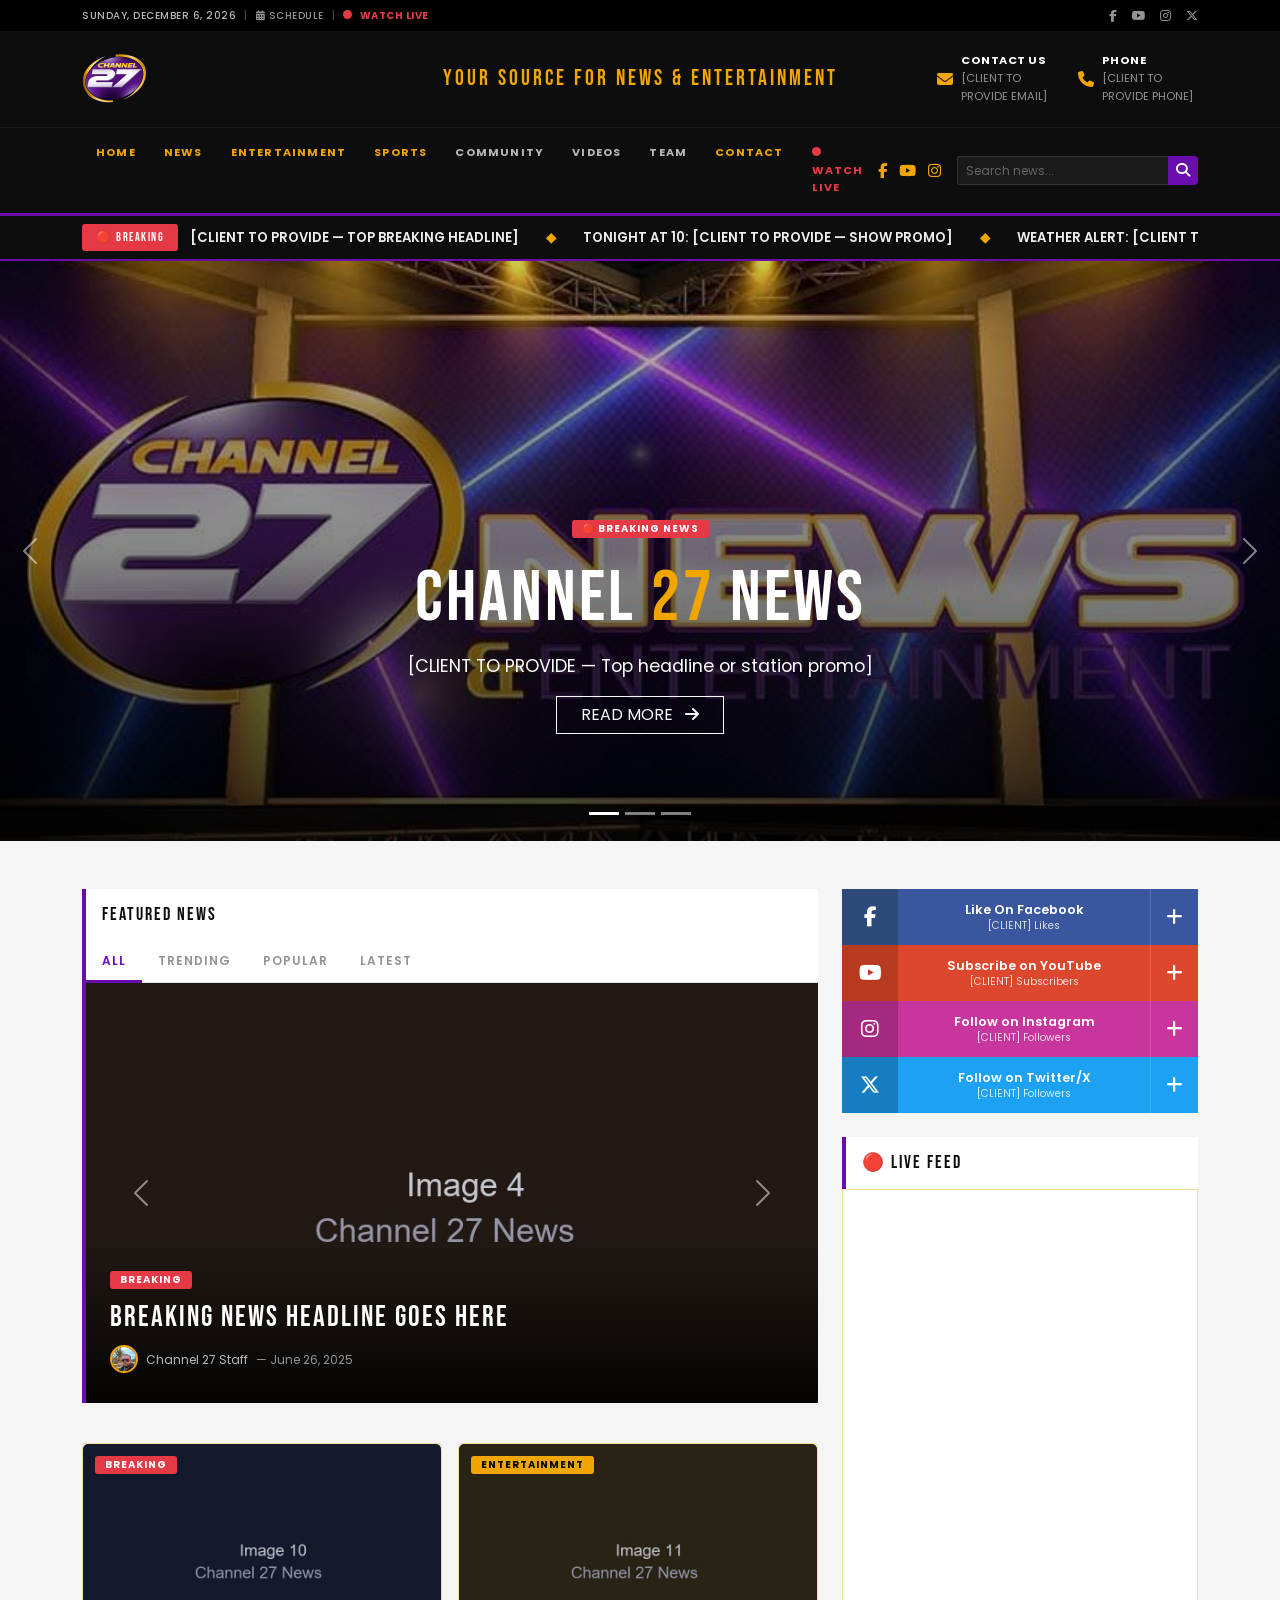
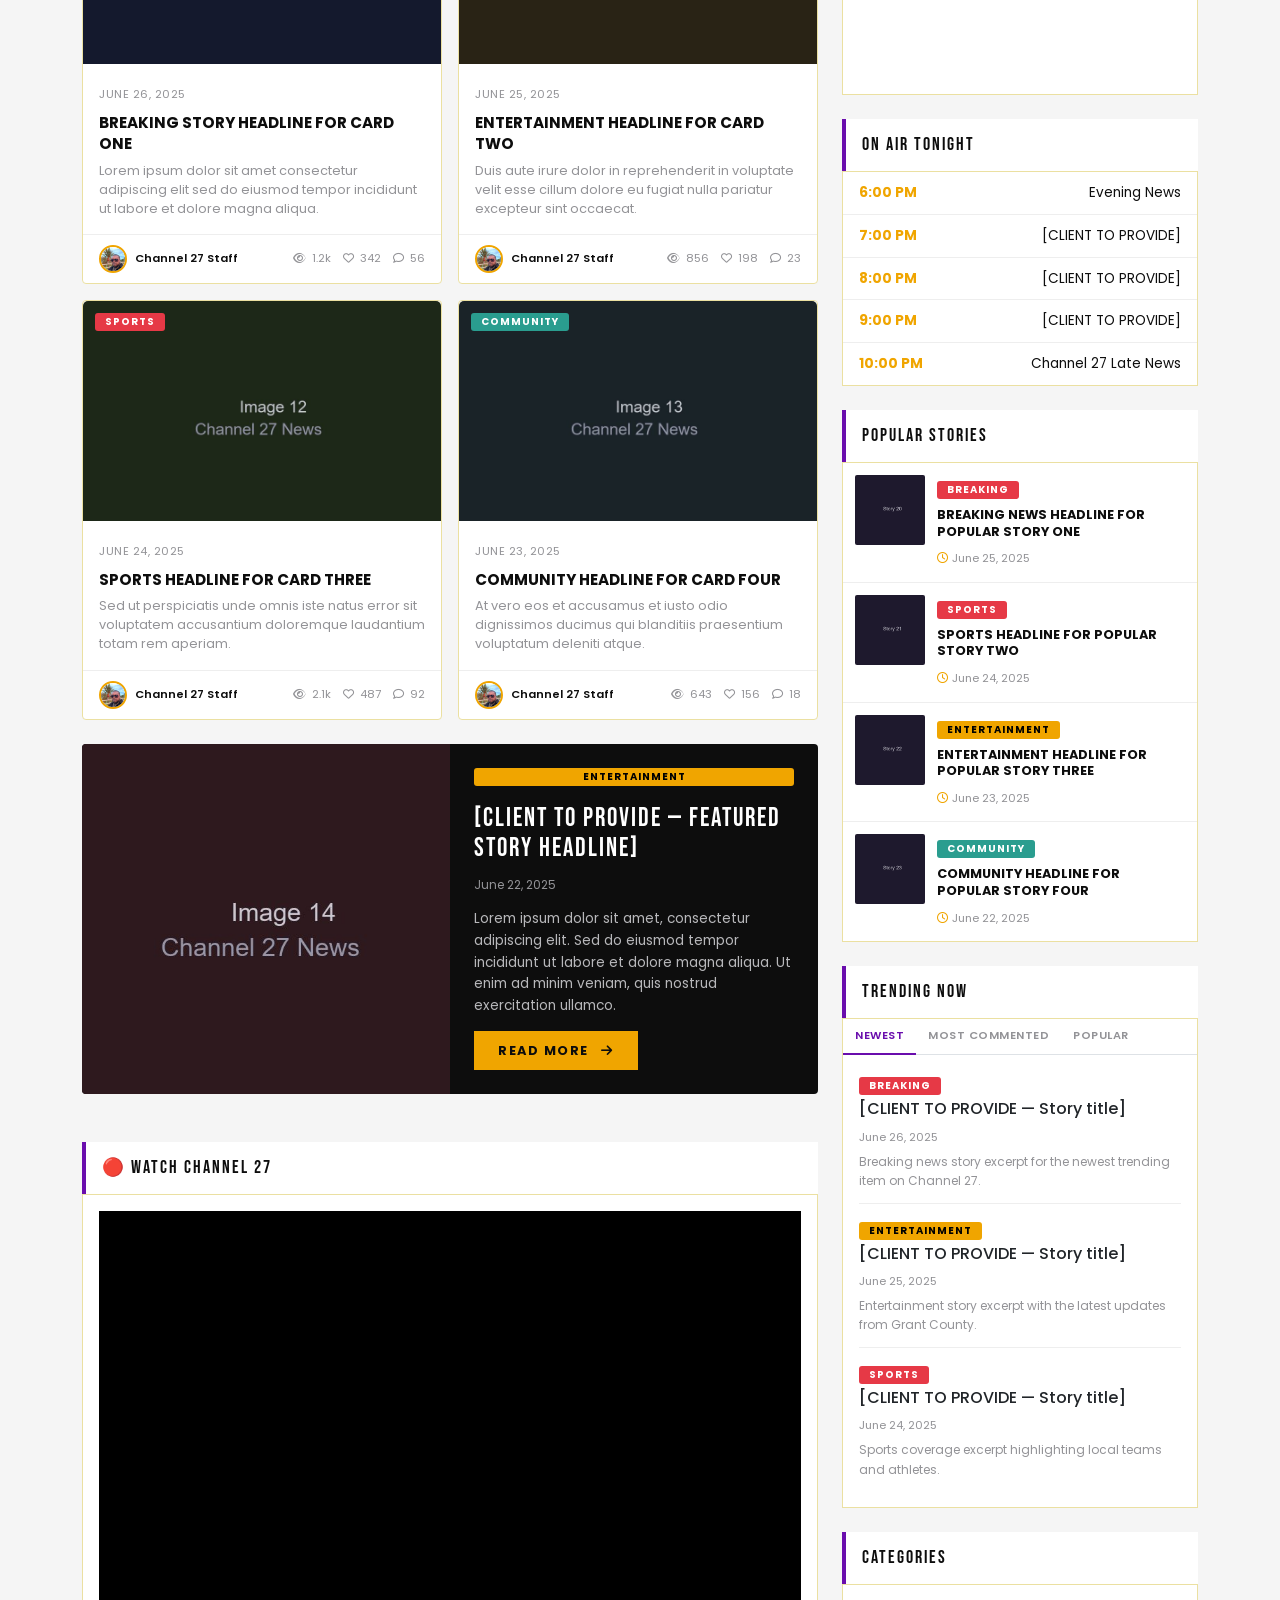
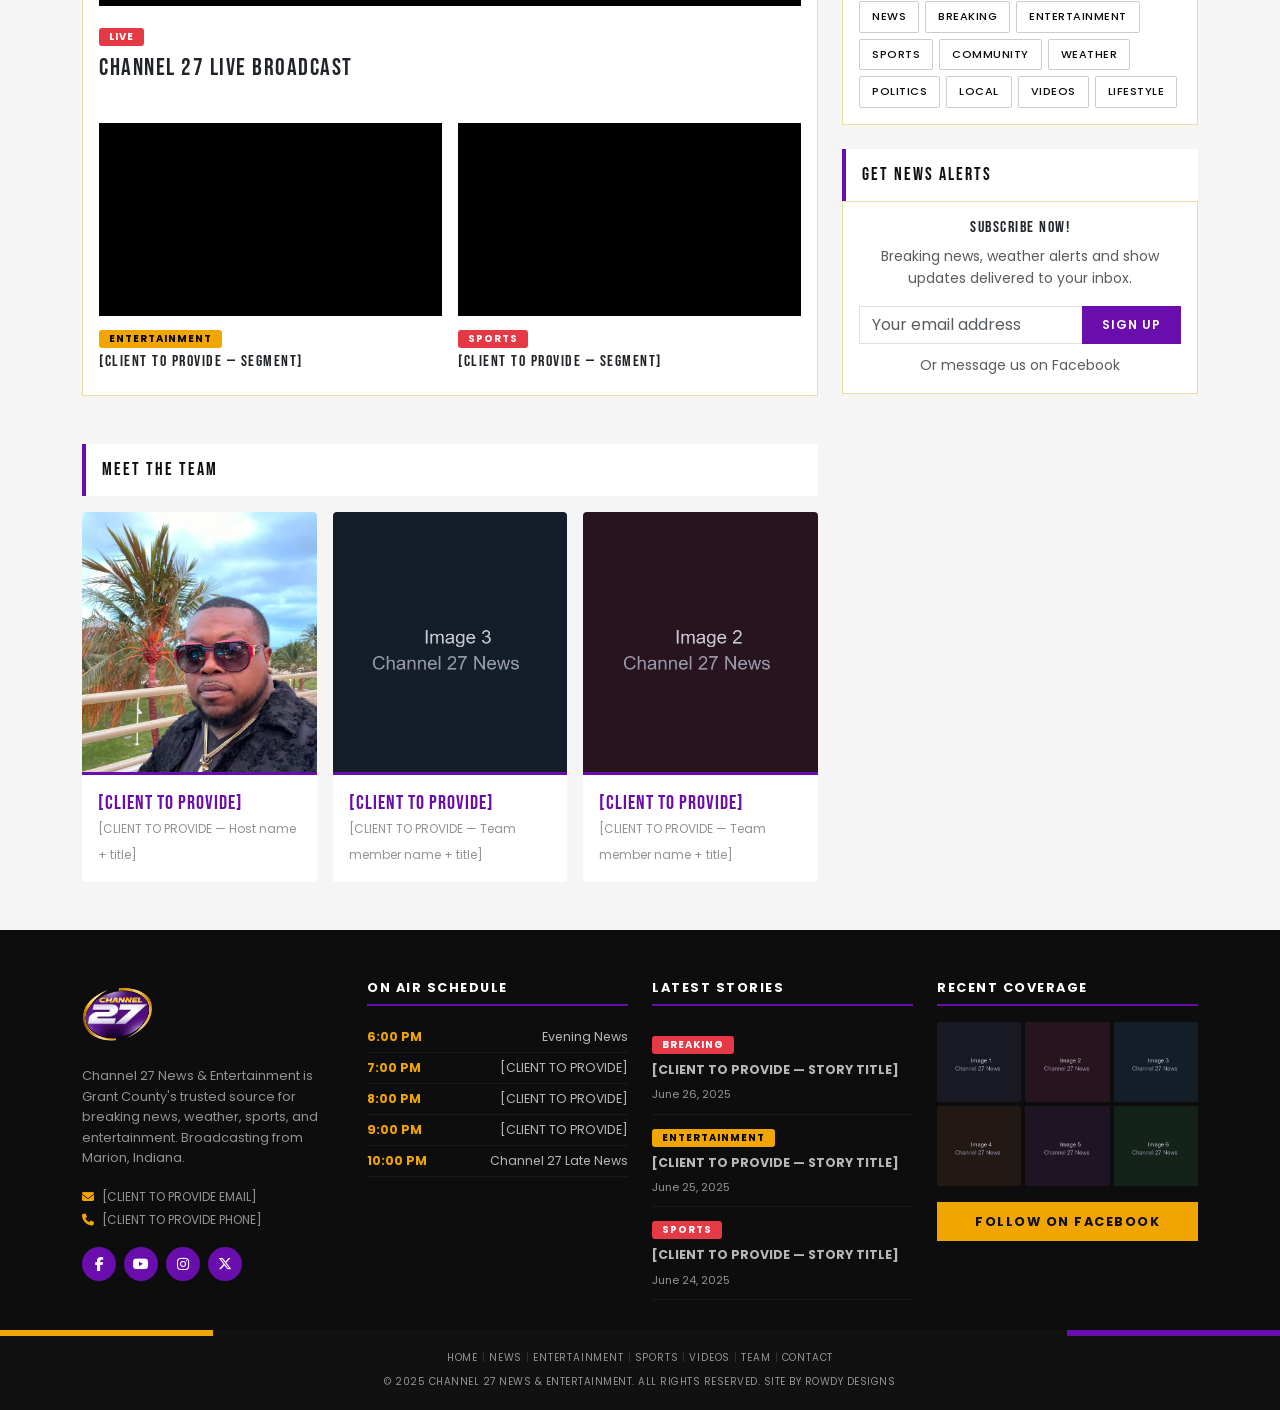
==== index.html @ d69eb391 "feat: Channel 27 News & Entertainment website Complete static news station homepage with: - Topbar w" ====
<!DOCTYPE html>
<html lang="en">
<head>
  <meta charset="UTF-8">
  <meta name="viewport" content="width=device-width, initial-scale=1.0">
  <meta name="description" content="Channel 27 News & Entertainment — Your Source For News & Entertainment. Covering Marion, Grant County and beyond with breaking news, sports, entertainment, and community stories.">
  <meta name="theme-color" content="#0d0d0d">
  <meta property="og:title" content="Channel 27 News & Entertainment">
  <meta property="og:description" content="Your Source For News & Entertainment — Grant County's trusted local news station.">
  <meta property="og:image" content="image/channel27-logo.png">
  <meta property="og:url" content="https://channel27news.com">
  <meta name="twitter:card" content="summary_large_image">

  <title>Channel 27 News & Entertainment — Your Source For News & Entertainment</title>

  <link rel="icon" type="image/png" href="favicon.png">
  <link rel="preconnect" href="https://fonts.googleapis.com">
  <link rel="preconnect" href="https://fonts.gstatic.com" crossorigin>
  <link href="https://fonts.googleapis.com/css2?family=Bebas+Neue&family=Poppins:wght@300;400;500;600;700;800;900&display=swap" rel="stylesheet">
  <link href="https://cdn.jsdelivr.net/npm/bootstrap@5.3.3/dist/css/bootstrap.min.css" rel="stylesheet">
  <link href="https://cdnjs.cloudflare.com/ajax/libs/font-awesome/6.5.1/css/all.min.css" rel="stylesheet">
  <link href="css/style.css" rel="stylesheet">
</head>
<body>

  <!-- ═══════════════════════════════════════════════ 1. TOPBAR ═══════════════════════════════════════════════ -->
  <div class="topbar">
    <div class="container">
      <div class="topbar-inner">
        <div class="topbar-left">
          <span id="topbar-date" class="topbar-date"></span>
          <span class="topbar-separator">|</span>
          <a href="#schedule" class="topbar-link"><i class="fas fa-calendar-alt"></i> Schedule</a>
          <span class="topbar-separator">|</span>
          <a href="#watch" class="topbar-link live-link"><span class="live-dot"></span> Watch Live</a>
        </div>
        <div class="topbar-right">
          <a href="https://www.facebook.com/tysonmediaoutlet" target="_blank" rel="noopener" class="topbar-social" aria-label="Facebook"><i class="fab fa-facebook-f"></i></a>
          <a href="#" class="topbar-social" aria-label="YouTube"><i class="fab fa-youtube"></i></a>
          <a href="#" class="topbar-social" aria-label="Instagram"><i class="fab fa-instagram"></i></a>
          <a href="#" class="topbar-social" aria-label="X"><i class="fab fa-x-twitter"></i></a>
        </div>
      </div>
    </div>
  </div>

  <!-- ═══════════════════════════════════════════════ 2. HEADER ═══════════════════════════════════════════════ -->
  <header class="site-header">
    <div class="container">
      <div class="row align-items-center">
        <div class="col-md-3 text-center text-md-start">
          <a href="/"><img src="image/channel27-logo.png" alt="Channel 27 News Logo" class="header-logo" height="64"></a>
        </div>
        <div class="col-md-6 text-center d-none d-md-block">
          <p class="header-tagline">YOUR SOURCE FOR NEWS &amp; ENTERTAINMENT</p>
        </div>
        <div class="col-md-3 d-none d-md-flex justify-content-end gap-4">
          <div class="header-contact">
            <i class="fas fa-envelope header-contact-icon"></i>
            <div>
              <span class="header-contact-label">Contact Us</span>
              <span class="header-contact-value">[CLIENT TO PROVIDE EMAIL]</span>
            </div>
          </div>
          <div class="header-contact">
            <i class="fas fa-phone header-contact-icon"></i>
            <div>
              <span class="header-contact-label">Phone</span>
              <span class="header-contact-value">[CLIENT TO PROVIDE PHONE]</span>
            </div>
          </div>
        </div>
      </div>
    </div>
  </header>

  <!-- ═══════════════════════════════════════════════ 3. NAVBAR ═══════════════════════════════════════════════ -->
  <nav class="navbar navbar-expand-lg navbar-dark main-navbar sticky-top">
    <div class="container">
      <a class="navbar-brand d-lg-none" href="/"><img src="image/channel27-logo.png" alt="Channel 27" height="44"></a>
      <button class="navbar-toggler" type="button" data-bs-toggle="offcanvas" data-bs-target="#mobileNav" aria-controls="mobileNav" aria-label="Toggle navigation">
        <span class="navbar-toggler-icon"></span>
      </button>
      <div class="collapse navbar-collapse" id="mainNav">
        <ul class="navbar-nav me-auto">
          <li class="nav-item"><a class="nav-link active" href="#">Home</a></li>
          <li class="nav-item"><a class="nav-link" href="#">News</a></li>
          <li class="nav-item"><a class="nav-link" href="#">Entertainment</a></li>
          <li class="nav-item"><a class="nav-link" href="#">Sports</a></li>
          <li class="nav-item"><a class="nav-link" href="#community">Community</a></li>
          <li class="nav-item"><a class="nav-link" href="#watch">Videos</a></li>
          <li class="nav-item"><a class="nav-link" href="#community">Team</a></li>
          <li class="nav-item"><a class="nav-link" href="#">Contact</a></li>
          <li class="nav-item"><a class="nav-link nav-live" href="#watch"><span class="live-dot"></span> Watch Live</a></li>
        </ul>
        <div class="navbar-social d-none d-lg-flex">
          <a href="https://www.facebook.com/tysonmediaoutlet" target="_blank" rel="noopener" aria-label="Facebook"><i class="fab fa-facebook-f"></i></a>
          <a href="#" aria-label="YouTube"><i class="fab fa-youtube"></i></a>
          <a href="#" aria-label="Instagram"><i class="fab fa-instagram"></i></a>
        </div>
        <form class="navbar-search d-none d-lg-flex ms-3" role="search">
          <div class="input-group input-group-sm">
            <input class="form-control" type="search" placeholder="Search news..." aria-label="Search">
            <button class="btn btn-search" type="submit"><i class="fas fa-search"></i></button>
          </div>
        </form>
      </div>
    </div>
  </nav>

  <!-- Offcanvas Mobile Menu -->
  <div class="offcanvas offcanvas-end bg-dark text-white" tabindex="-1" id="mobileNav" aria-labelledby="mobileNavLabel">
    <div class="offcanvas-header">
      <h5 class="offcanvas-title" id="mobileNavLabel">Channel 27</h5>
      <button type="button" class="btn-close btn-close-white" data-bs-dismiss="offcanvas" aria-label="Close"></button>
    </div>
    <div class="offcanvas-body">
      <ul class="navbar-nav">
        <li class="nav-item"><a class="nav-link active" href="#">Home</a></li>
        <li class="nav-item"><a class="nav-link" href="#">News</a></li>
        <li class="nav-item"><a class="nav-link" href="#">Entertainment</a></li>
        <li class="nav-item"><a class="nav-link" href="#">Sports</a></li>
        <li class="nav-item"><a class="nav-link" href="#community">Community</a></li>
        <li class="nav-item"><a class="nav-link" href="#watch">Videos</a></li>
        <li class="nav-item"><a class="nav-link" href="#community">Team</a></li>
        <li class="nav-item"><a class="nav-link" href="#">Contact</a></li>
        <li class="nav-item"><a class="nav-link nav-live" href="#watch"><span class="live-dot"></span> Watch Live</a></li>
      </ul>
      <form class="mt-3" role="search">
        <div class="input-group">
          <input class="form-control" type="search" placeholder="Search..." aria-label="Search">
          <button class="btn btn-search" type="submit"><i class="fas fa-search"></i></button>
        </div>
      </form>
    </div>
  </div>

  <!-- ═══════════════════════════════════════════════ 4. BREAKING NEWS TICKER ═══════════════════════════════════════════════ -->
  <div class="breaking-ticker">
    <div class="container d-flex align-items-center">
      <span class="breaking-pill">🔴 BREAKING</span>
      <div class="ticker-wrap">
        <div class="ticker-text">
          <span class="ticker-item">[CLIENT TO PROVIDE — Top breaking headline]</span>
          <span class="ticker-sep">◆</span>
          <span class="ticker-item">TONIGHT AT 10: [CLIENT TO PROVIDE — Show promo]</span>
          <span class="ticker-sep">◆</span>
          <span class="ticker-item">WEATHER ALERT: [CLIENT TO PROVIDE — Forecast]</span>
          <span class="ticker-sep">◆</span>
          <span class="ticker-item">Follow Channel 27 on Facebook for live updates</span>
        </div>
      </div>
    </div>
  </div>

  <!-- ═══════════════════════════════════════════════ 5. HERO CAROUSEL ═══════════════════════════════════════════════ -->
  <div id="heroCarousel" class="carousel slide carousel-fade" data-bs-ride="carousel">
    <div class="carousel-indicators">
      <button type="button" data-bs-target="#heroCarousel" data-bs-slide-to="0" class="active" aria-current="true" aria-label="Slide 1"></button>
      <button type="button" data-bs-target="#heroCarousel" data-bs-slide-to="1" aria-label="Slide 2"></button>
      <button type="button" data-bs-target="#heroCarousel" data-bs-slide-to="2" aria-label="Slide 3"></button>
    </div>
    <div class="carousel-inner">
      <!-- Slide 1 -->
      <div class="carousel-item active">
        <img src="image/banner.jpg" class="d-block w-100 hero-img" alt="Channel 27 News Studio">
        <div class="hero-overlay"></div>
        <div class="carousel-caption">
          <span class="badge badge-breaking mb-2">🔴 BREAKING NEWS</span>
          <h1>CHANNEL <span class="text-gold">27</span> NEWS</h1>
          <p class="hero-lead">[CLIENT TO PROVIDE — Top headline or station promo]</p>
          <a href="#" class="btn btn-outline-light rounded-0 px-4">READ MORE <i class="fas fa-arrow-right ms-2"></i></a>
        </div>
      </div>
      <!-- Slide 2 -->
      <div class="carousel-item">
        <img src="image/1.jpg" class="d-block w-100 hero-img" alt="Entertainment">
        <div class="hero-overlay"></div>
        <div class="carousel-caption">
          <span class="badge badge-entertainment mb-2">ENTERTAINMENT</span>
          <h1>LATEST <span class="text-gold">ENTERTAINMENT</span></h1>
          <p class="hero-lead">[CLIENT TO PROVIDE — Entertainment headline]</p>
          <a href="#" class="btn btn-outline-light rounded-0 px-4">READ MORE <i class="fas fa-arrow-right ms-2"></i></a>
        </div>
      </div>
      <!-- Slide 3 -->
      <div class="carousel-item">
        <img src="image/2.jpg" class="d-block w-100 hero-img" alt="Sports">
        <div class="hero-overlay"></div>
        <div class="carousel-caption">
          <span class="badge badge-sports mb-2">SPORTS</span>
          <h1>TOP <span class="text-gold">SPORTS</span> COVERAGE</h1>
          <p class="hero-lead">[CLIENT TO PROVIDE — Sports headline]</p>
          <a href="#" class="btn btn-outline-light rounded-0 px-4">READ MORE <i class="fas fa-arrow-right ms-2"></i></a>
        </div>
      </div>
    </div>
    <button class="carousel-control-prev" type="button" data-bs-target="#heroCarousel" data-bs-slide="prev">
      <span class="carousel-control-prev-icon" aria-hidden="true"></span>
      <span class="visually-hidden">Previous</span>
    </button>
    <button class="carousel-control-next" type="button" data-bs-target="#heroCarousel" data-bs-slide="next">
      <span class="carousel-control-next-icon" aria-hidden="true"></span>
      <span class="visually-hidden">Next</span>
    </button>
  </div>

  <!-- ═══════════════════════════════════════════════ 6. MAIN CONTENT + SIDEBAR ═══════════════════════════════════════════════ -->
  <div class="main-content py-5">
    <div class="container">
      <div class="row">

        <!-- ── 6A. LEFT COLUMN ── -->
        <div class="col-lg-8">

          <!-- Featured News Tabs -->
          <section class="section-header mb-0">
            <span>FEATURED NEWS</span>
          </section>
          <div class="card featured-tabs-card">
            <div class="card-body p-0">
              <ul class="nav nav-tabs featured-tabs" role="tablist">
                <li class="nav-item" role="presentation">
                  <button class="nav-link active" data-bs-toggle="tab" data-bs-target="#tab-all" type="button" role="tab">All</button>
                </li>
                <li class="nav-item" role="presentation">
                  <button class="nav-link" data-bs-toggle="tab" data-bs-target="#tab-trending" type="button" role="tab">Trending</button>
                </li>
                <li class="nav-item" role="presentation">
                  <button class="nav-link" data-bs-toggle="tab" data-bs-target="#tab-popular" type="button" role="tab">Popular</button>
                </li>
                <li class="nav-item" role="presentation">
                  <button class="nav-link" data-bs-toggle="tab" data-bs-target="#tab-latest" type="button" role="tab">Latest</button>
                </li>
              </ul>
              <div class="tab-content p-0">
                <!-- All Tab -->
                <div class="tab-pane fade show active" id="tab-all" role="tabpanel">
                  <div id="featuredCarouselAll" class="carousel slide" data-bs-ride="carousel">
                    <div class="carousel-inner">
                      <div class="carousel-item active">
                        <img src="image/4.jpg" class="d-block w-100 featured-img" alt="Featured Story">
                        <div class="featured-caption">
                          <span class="badge badge-breaking">Breaking</span>
                          <h3>BREAKING NEWS HEADLINE GOES HERE</h3>
                          <div class="featured-byline">
                            <img src="image/anchor.jpg" class="byline-avatar" alt="Anchor">
                            <span>Channel 27 Staff</span>
                            <span class="byline-date">— June 26, 2025</span>
                          </div>
                        </div>
                      </div>
                      <div class="carousel-item">
                        <img src="image/5.jpg" class="d-block w-100 featured-img" alt="Featured Story">
                        <div class="featured-caption">
                          <span class="badge badge-entertainment">Entertainment</span>
                          <h3>ENTERTAINMENT HEADLINE HERE</h3>
                          <div class="featured-byline">
                            <img src="image/anchor.jpg" class="byline-avatar" alt="Anchor">
                            <span>Channel 27 Staff</span>
                            <span class="byline-date">— June 26, 2025</span>
                          </div>
                        </div>
                      </div>
                    </div>
                    <button class="carousel-control-prev" type="button" data-bs-target="#featuredCarouselAll" data-bs-slide="prev">
                      <span class="carousel-control-prev-icon" aria-hidden="true"></span>
                    </button>
                    <button class="carousel-control-next" type="button" data-bs-target="#featuredCarouselAll" data-bs-slide="next">
                      <span class="carousel-control-next-icon" aria-hidden="true"></span>
                    </button>
                  </div>
                </div>
                <!-- Trending Tab -->
                <div class="tab-pane fade" id="tab-trending" role="tabpanel">
                  <div class="p-3 text-center text-muted">[CLIENT TO PROVIDE — Trending stories]</div>
                </div>
                <!-- Popular Tab -->
                <div class="tab-pane fade" id="tab-popular" role="tabpanel">
                  <div class="p-3 text-center text-muted">[CLIENT TO PROVIDE — Popular stories]</div>
                </div>
                <!-- Latest Tab -->
                <div class="tab-pane fade" id="tab-latest" role="tabpanel">
                  <div class="p-3 text-center text-muted">[CLIENT TO PROVIDE — Latest stories]</div>
                </div>
              </div>
            </div>
          </div>

          <!-- News Card Grid -->
          <div class="row mt-4 g-3">
            <!-- Card 1 — Breaking -->
            <div class="col-md-6">
              <div class="card news-card">
                <div class="news-card-img-wrap">
                  <img src="image/10.jpg" class="card-img-top" alt="News Story">
                  <span class="badge badge-breaking news-card-badge">Breaking</span>
                  <div class="news-card-share">
                    <a href="#" class="share-circle share-fb" title="Share on Facebook"><i class="fab fa-facebook-f"></i></a>
                    <a href="#" class="share-circle share-x" title="Share on X"><i class="fab fa-x-twitter"></i></a>
                    <a href="#" class="share-circle share-ig" title="Share on Instagram"><i class="fab fa-instagram"></i></a>
                    <a href="#" class="share-circle share-plus" title="More"><i class="fas fa-plus"></i></a>
                  </div>
                </div>
                <div class="card-body">
                  <span class="card-date">June 26, 2025</span>
                  <h5 class="card-headline">BREAKING STORY HEADLINE FOR CARD ONE</h5>
                  <p class="card-excerpt">Lorem ipsum dolor sit amet consectetur adipiscing elit sed do eiusmod tempor incididunt ut labore et dolore magna aliqua.</p>
                </div>
                <div class="card-footer d-flex justify-content-between align-items-center">
                  <div class="d-flex align-items-center gap-2">
                    <img src="image/anchor.jpg" class="byline-avatar" alt="Anchor">
                    <span class="byline-name">Channel 27 Staff</span>
                  </div>
                  <div class="card-stats">
                    <span><i class="far fa-eye"></i> 1.2k</span>
                    <span><i class="far fa-heart"></i> 342</span>
                    <span><i class="far fa-comment"></i> 56</span>
                  </div>
                </div>
              </div>
            </div>
            <!-- Card 2 — Entertainment -->
            <div class="col-md-6">
              <div class="card news-card">
                <div class="news-card-img-wrap">
                  <img src="image/11.jpg" class="card-img-top" alt="Entertainment">
                  <span class="badge badge-entertainment news-card-badge">Entertainment</span>
                  <div class="news-card-share">
                    <a href="#" class="share-circle share-fb" title="Share on Facebook"><i class="fab fa-facebook-f"></i></a>
                    <a href="#" class="share-circle share-x" title="Share on X"><i class="fab fa-x-twitter"></i></a>
                    <a href="#" class="share-circle share-ig" title="Share on Instagram"><i class="fab fa-instagram"></i></a>
                    <a href="#" class="share-circle share-plus" title="More"><i class="fas fa-plus"></i></a>
                  </div>
                </div>
                <div class="card-body">
                  <span class="card-date">June 25, 2025</span>
                  <h5 class="card-headline">ENTERTAINMENT HEADLINE FOR CARD TWO</h5>
                  <p class="card-excerpt">Duis aute irure dolor in reprehenderit in voluptate velit esse cillum dolore eu fugiat nulla pariatur excepteur sint occaecat.</p>
                </div>
                <div class="card-footer d-flex justify-content-between align-items-center">
                  <div class="d-flex align-items-center gap-2">
                    <img src="image/anchor.jpg" class="byline-avatar" alt="Anchor">
                    <span class="byline-name">Channel 27 Staff</span>
                  </div>
                  <div class="card-stats">
                    <span><i class="far fa-eye"></i> 856</span>
                    <span><i class="far fa-heart"></i> 198</span>
                    <span><i class="far fa-comment"></i> 23</span>
                  </div>
                </div>
              </div>
            </div>
            <!-- Card 3 — Sports -->
            <div class="col-md-6">
              <div class="card news-card">
                <div class="news-card-img-wrap">
                  <img src="image/12.jpg" class="card-img-top" alt="Sports">
                  <span class="badge badge-sports news-card-badge">Sports</span>
                  <div class="news-card-share">
                    <a href="#" class="share-circle share-fb" title="Share on Facebook"><i class="fab fa-facebook-f"></i></a>
                    <a href="#" class="share-circle share-x" title="Share on X"><i class="fab fa-x-twitter"></i></a>
                    <a href="#" class="share-circle share-ig" title="Share on Instagram"><i class="fab fa-instagram"></i></a>
                    <a href="#" class="share-circle share-plus" title="More"><i class="fas fa-plus"></i></a>
                  </div>
                </div>
                <div class="card-body">
                  <span class="card-date">June 24, 2025</span>
                  <h5 class="card-headline">SPORTS HEADLINE FOR CARD THREE</h5>
                  <p class="card-excerpt">Sed ut perspiciatis unde omnis iste natus error sit voluptatem accusantium doloremque laudantium totam rem aperiam.</p>
                </div>
                <div class="card-footer d-flex justify-content-between align-items-center">
                  <div class="d-flex align-items-center gap-2">
                    <img src="image/anchor.jpg" class="byline-avatar" alt="Anchor">
                    <span class="byline-name">Channel 27 Staff</span>
                  </div>
                  <div class="card-stats">
                    <span><i class="far fa-eye"></i> 2.1k</span>
                    <span><i class="far fa-heart"></i> 487</span>
                    <span><i class="far fa-comment"></i> 92</span>
                  </div>
                </div>
              </div>
            </div>
            <!-- Card 4 — Community -->
            <div class="col-md-6">
              <div class="card news-card">
                <div class="news-card-img-wrap">
                  <img src="image/13.jpg" class="card-img-top" alt="Community">
                  <span class="badge badge-community news-card-badge">Community</span>
                  <div class="news-card-share">
                    <a href="#" class="share-circle share-fb" title="Share on Facebook"><i class="fab fa-facebook-f"></i></a>
                    <a href="#" class="share-circle share-x" title="Share on X"><i class="fab fa-x-twitter"></i></a>
                    <a href="#" class="share-circle share-ig" title="Share on Instagram"><i class="fab fa-instagram"></i></a>
                    <a href="#" class="share-circle share-plus" title="More"><i class="fas fa-plus"></i></a>
                  </div>
                </div>
                <div class="card-body">
                  <span class="card-date">June 23, 2025</span>
                  <h5 class="card-headline">COMMUNITY HEADLINE FOR CARD FOUR</h5>
                  <p class="card-excerpt">At vero eos et accusamus et iusto odio dignissimos ducimus qui blanditiis praesentium voluptatum deleniti atque.</p>
                </div>
                <div class="card-footer d-flex justify-content-between align-items-center">
                  <div class="d-flex align-items-center gap-2">
                    <img src="image/anchor.jpg" class="byline-avatar" alt="Anchor">
                    <span class="byline-name">Channel 27 Staff</span>
                  </div>
                  <div class="card-stats">
                    <span><i class="far fa-eye"></i> 643</span>
                    <span><i class="far fa-heart"></i> 156</span>
                    <span><i class="far fa-comment"></i> 18</span>
                  </div>
                </div>
              </div>
            </div>
          </div>

          <!-- Dark Feature Block -->
          <div class="dark-feature mt-4">
            <div class="row g-0">
              <div class="col-md-6">
                <img src="image/14.jpg" class="dark-feature-img" alt="Featured Story">
              </div>
              <div class="col-md-6 d-flex flex-column justify-content-center p-4">
                <span class="badge badge-entertainment mb-2">Entertainment</span>
                <h3 class="dark-feature-headline">[CLIENT TO PROVIDE — Featured story headline]</h3>
                <span class="dark-feature-date">June 22, 2025</span>
                <p class="dark-feature-excerpt">Lorem ipsum dolor sit amet, consectetur adipiscing elit. Sed do eiusmod tempor incididunt ut labore et dolore magna aliqua. Ut enim ad minim veniam, quis nostrud exercitation ullamco.</p>
                <div>
                  <a href="#" class="btn btn-gold rounded-0">Read More <i class="fas fa-arrow-right ms-2"></i></a>
                </div>
              </div>
            </div>
          </div>

          <!-- Watch Live Section -->
          <section id="watch" class="mt-5">
            <div class="section-header">🔴 WATCH CHANNEL 27</div>
            <div class="card watch-card">
              <div class="card-body p-3">
                <!-- Main Video -->
                <div class="video-16x9 mb-3">
                  <iframe src="https://www.facebook.com/plugins/video.php?href=https://www.facebook.com/tysonmediaoutlet/videos/372856174039591/&show_text=false" allowfullscreen></iframe>
                </div>
                <span class="badge badge-breaking mb-2">LIVE</span>
                <h4 class="font-bebas">CHANNEL 27 LIVE BROADCAST</h4>

                <!-- Two smaller videos -->
                <div class="row mt-4 g-3">
                  <div class="col-md-6">
                    <div class="video-16x9 mb-2">
                      <iframe src="https://www.facebook.com/plugins/video.php?href=https://www.facebook.com/tysonmediaoutlet/videos/372856174039591/&show_text=false" allowfullscreen></iframe>
                    </div>
                    <span class="badge badge-entertainment mb-1">Entertainment</span>
                    <h6 class="font-bebas">[CLIENT TO PROVIDE — Segment]</h6>
                  </div>
                  <div class="col-md-6">
                    <div class="video-16x9 mb-2">
                      <iframe src="https://www.facebook.com/plugins/video.php?href=https://www.facebook.com/tysonmediaoutlet/videos/372856174039591/&show_text=false" allowfullscreen></iframe>
                    </div>
                    <span class="badge badge-sports mb-1">Sports</span>
                    <h6 class="font-bebas">[CLIENT TO PROVIDE — Segment]</h6>
                  </div>
                </div>
              </div>
            </div>
          </section>

          <!-- Meet The Team -->
          <section id="community" class="mt-5">
            <div class="section-header">MEET THE TEAM</div>
            <div class="row g-3 mt-0">
              <div class="col-md-4">
                <div class="card team-card">
                  <img src="image/anchor.jpg" class="team-img" alt="Anchor">
                  <div class="team-info">
                    <h5 class="team-name">[CLIENT TO PROVIDE]</h5>
                    <span class="team-title">[CLIENT TO PROVIDE — Host name + title]</span>
                  </div>
                </div>
              </div>
              <div class="col-md-4">
                <div class="card team-card">
                  <img src="image/3.jpg" class="team-img" alt="Team Member">
                  <div class="team-info">
                    <h5 class="team-name">[CLIENT TO PROVIDE]</h5>
                    <span class="team-title">[CLIENT TO PROVIDE — Team member name + title]</span>
                  </div>
                </div>
              </div>
              <div class="col-md-4">
                <div class="card team-card">
                  <img src="image/2.jpg" class="team-img" alt="Team Member">
                  <div class="team-info">
                    <h5 class="team-name">[CLIENT TO PROVIDE]</h5>
                    <span class="team-title">[CLIENT TO PROVIDE — Team member name + title]</span>
                  </div>
                </div>
              </div>
            </div>
          </section>

        </div><!-- /col-lg-8 -->

        <!-- ── 6B. SIDEBAR ── -->
        <div class="col-lg-4">

          <!-- Social Follow Blocks -->
          <div class="social-blocks mb-4">
            <a href="https://www.facebook.com/tysonmediaoutlet" target="_blank" rel="noopener" class="social-block social-fb">
              <span class="social-block-icon"><i class="fab fa-facebook-f"></i></span>
              <span class="social-block-text">Like On Facebook<br><small>[CLIENT] Likes</small></span>
              <span class="social-block-plus"><i class="fas fa-plus"></i></span>
            </a>
            <a href="#" class="social-block social-yt">
              <span class="social-block-icon"><i class="fab fa-youtube"></i></span>
              <span class="social-block-text">Subscribe on YouTube<br><small>[CLIENT] Subscribers</small></span>
              <span class="social-block-plus"><i class="fas fa-plus"></i></span>
            </a>
            <a href="#" class="social-block social-ig">
              <span class="social-block-icon"><i class="fab fa-instagram"></i></span>
              <span class="social-block-text">Follow on Instagram<br><small>[CLIENT] Followers</small></span>
              <span class="social-block-plus"><i class="fas fa-plus"></i></span>
            </a>
            <a href="#" class="social-block social-x">
              <span class="social-block-icon"><i class="fab fa-x-twitter"></i></span>
              <span class="social-block-text">Follow on Twitter/X<br><small>[CLIENT] Followers</small></span>
              <span class="social-block-plus"><i class="fas fa-plus"></i></span>
            </a>
          </div>

          <!-- Live Facebook Feed -->
          <section class="mb-4">
            <div class="section-header">🔴 LIVE FEED</div>
            <div class="card sidebar-card">
              <div class="card-body p-2 text-center">
                <iframe src="https://www.facebook.com/plugins/page.php?href=https://www.facebook.com/tysonmediaoutlet&tabs=timeline&width=320&height=480&small_header=true&adapt_container_width=true&hide_cover=false&show_facepile=false" width="320" height="480" style="border:none;overflow:hidden;max-width:100%;" allowfullscreen></iframe>
              </div>
            </div>
          </section>

          <!-- On-Air Schedule -->
          <section id="schedule" class="mb-4">
            <div class="section-header">ON AIR TONIGHT</div>
            <div class="card sidebar-card">
              <div class="card-body p-0">
                <div class="schedule-row"><span class="schedule-time">6:00 PM</span><span class="schedule-show">Evening News</span></div>
                <div class="schedule-row"><span class="schedule-time">7:00 PM</span><span class="schedule-show">[CLIENT TO PROVIDE]</span></div>
                <div class="schedule-row"><span class="schedule-time">8:00 PM</span><span class="schedule-show">[CLIENT TO PROVIDE]</span></div>
                <div class="schedule-row"><span class="schedule-time">9:00 PM</span><span class="schedule-show">[CLIENT TO PROVIDE]</span></div>
                <div class="schedule-row border-bottom-0"><span class="schedule-time">10:00 PM</span><span class="schedule-show">Channel 27 Late News</span></div>
              </div>
            </div>
          </section>

          <!-- Popular Stories -->
          <section class="mb-4">
            <div class="section-header">POPULAR STORIES</div>
            <div class="card sidebar-card">
              <div class="card-body p-0">
                <div class="popular-item">
                  <img src="image/20.jpg" class="popular-thumb" alt="Story">
                  <div>
                    <span class="badge badge-breaking mb-1">Breaking</span>
                    <h6 class="popular-headline">BREAKING NEWS HEADLINE FOR POPULAR STORY ONE</h6>
                    <span class="popular-date"><i class="far fa-clock text-gold me-1"></i>June 25, 2025</span>
                  </div>
                </div>
                <div class="popular-item">
                  <img src="image/21.jpg" class="popular-thumb" alt="Story">
                  <div>
                    <span class="badge badge-sports mb-1">Sports</span>
                    <h6 class="popular-headline">SPORTS HEADLINE FOR POPULAR STORY TWO</h6>
                    <span class="popular-date"><i class="far fa-clock text-gold me-1"></i>June 24, 2025</span>
                  </div>
                </div>
                <div class="popular-item">
                  <img src="image/22.jpg" class="popular-thumb" alt="Story">
                  <div>
                    <span class="badge badge-entertainment mb-1">Entertainment</span>
                    <h6 class="popular-headline">ENTERTAINMENT HEADLINE FOR POPULAR STORY THREE</h6>
                    <span class="popular-date"><i class="far fa-clock text-gold me-1"></i>June 23, 2025</span>
                  </div>
                </div>
                <div class="popular-item border-bottom-0">
                  <img src="image/23.jpg" class="popular-thumb" alt="Story">
                  <div>
                    <span class="badge badge-community mb-1">Community</span>
                    <h6 class="popular-headline">COMMUNITY HEADLINE FOR POPULAR STORY FOUR</h6>
                    <span class="popular-date"><i class="far fa-clock text-gold me-1"></i>June 22, 2025</span>
                  </div>
                </div>
              </div>
            </div>
          </section>

          <!-- Trending Now -->
          <section class="mb-4">
            <div class="section-header">TRENDING NOW</div>
            <div class="card sidebar-card">
              <div class="card-body p-0">
                <ul class="nav nav-tabs trending-tabs" role="tablist">
                  <li class="nav-item" role="presentation">
                    <button class="nav-link active" data-bs-toggle="tab" data-bs-target="#trend-newest" type="button" role="tab">Newest</button>
                  </li>
                  <li class="nav-item" role="presentation">
                    <button class="nav-link" data-bs-toggle="tab" data-bs-target="#trend-commented" type="button" role="tab">Most Commented</button>
                  </li>
                  <li class="nav-item" role="presentation">
                    <button class="nav-link" data-bs-toggle="tab" data-bs-target="#trend-popular" type="button" role="tab">Popular</button>
                  </li>
                </ul>
                <div class="tab-content p-3">
                  <div class="tab-pane fade show active" id="trend-newest" role="tabpanel">
                    <div class="trend-item">
                      <span class="badge badge-breaking mb-1">Breaking</span>
                      <h6 class="mb-1">[CLIENT TO PROVIDE — Story title]</h6>
                      <span class="trend-date">June 26, 2025</span>
                      <p class="trend-excerpt">Breaking news story excerpt for the newest trending item on Channel 27.</p>
                    </div>
                    <div class="trend-item">
                      <span class="badge badge-entertainment mb-1">Entertainment</span>
                      <h6 class="mb-1">[CLIENT TO PROVIDE — Story title]</h6>
                      <span class="trend-date">June 25, 2025</span>
                      <p class="trend-excerpt">Entertainment story excerpt with the latest updates from Grant County.</p>
                    </div>
                    <div class="trend-item border-bottom-0 pb-0">
                      <span class="badge badge-sports mb-1">Sports</span>
                      <h6 class="mb-1">[CLIENT TO PROVIDE — Story title]</h6>
                      <span class="trend-date">June 24, 2025</span>
                      <p class="trend-excerpt">Sports coverage excerpt highlighting local teams and athletes.</p>
                    </div>
                  </div>
                  <div class="tab-pane fade" id="trend-commented" role="tabpanel">
                    <div class="trend-item">
                      <span class="badge badge-community mb-1">Community</span>
                      <h6 class="mb-1">[CLIENT TO PROVIDE — Story title]</h6>
                      <span class="trend-date">June 26, 2025</span>
                      <p class="trend-excerpt">Most commented community story from Grant County residents.</p>
                    </div>
                    <div class="trend-item">
                      <span class="badge badge-breaking mb-1">Breaking</span>
                      <h6 class="mb-1">[CLIENT TO PROVIDE — Story title]</h6>
                      <span class="trend-date">June 25, 2025</span>
                      <p class="trend-excerpt">Heavily discussed breaking news that's getting community attention.</p>
                    </div>
                    <div class="trend-item border-bottom-0 pb-0">
                      <span class="badge badge-sports mb-1">Sports</span>
                      <h6 class="mb-1">[CLIENT TO PROVIDE — Story title]</h6>
                      <span class="trend-date">June 24, 2025</span>
                      <p class="trend-excerpt">Sports story generating lots of conversation among fans.</p>
                    </div>
                  </div>
                  <div class="tab-pane fade" id="trend-popular" role="tabpanel">
                    <div class="trend-item">
                      <span class="badge badge-entertainment mb-1">Entertainment</span>
                      <h6 class="mb-1">[CLIENT TO PROVIDE — Story title]</h6>
                      <span class="trend-date">June 26, 2025</span>
                      <p class="trend-excerpt">Popular entertainment piece everyone is reading right now.</p>
                    </div>
                    <div class="trend-item">
                      <span class="badge badge-breaking mb-1">Breaking</span>
                      <h6 class="mb-1">[CLIENT TO PROVIDE — Story title]</h6>
                      <span class="trend-date">June 25, 2025</span>
                      <p class="trend-excerpt">Widely read breaking news story from the Channel 27 newsroom.</p>
                    </div>
                    <div class="trend-item border-bottom-0 pb-0">
                      <span class="badge badge-community mb-1">Community</span>
                      <h6 class="mb-1">[CLIENT TO PROVIDE — Story title]</h6>
                      <span class="trend-date">June 24, 2025</span>
                      <p class="trend-excerpt">Community story resonating across Grant County.</p>
                    </div>
                  </div>
                </div>
              </div>
            </div>
          </section>

          <!-- Categories -->
          <section class="mb-4">
            <div class="section-header">CATEGORIES</div>
            <div class="card sidebar-card">
              <div class="card-body">
                <div class="category-tags">
                  <a href="#" class="category-tag">News</a>
                  <a href="#" class="category-tag">Breaking</a>
                  <a href="#" class="category-tag">Entertainment</a>
                  <a href="#" class="category-tag">Sports</a>
                  <a href="#" class="category-tag">Community</a>
                  <a href="#" class="category-tag">Weather</a>
                  <a href="#" class="category-tag">Politics</a>
                  <a href="#" class="category-tag">Local</a>
                  <a href="#" class="category-tag">Videos</a>
                  <a href="#" class="category-tag">Lifestyle</a>
                </div>
              </div>
            </div>
          </section>

          <!-- News Alerts Signup -->
          <section class="mb-4">
            <div class="section-header">GET NEWS ALERTS</div>
            <div class="card sidebar-card">
              <div class="card-body text-center">
                <h6 class="font-bebas mb-2">SUBSCRIBE NOW!</h6>
                <p class="small text-muted mb-3">Breaking news, weather alerts and show updates delivered to your inbox.</p>
                <div class="input-group mb-2">
                  <input type="email" class="form-control rounded-0" placeholder="Your email address">
                  <button class="btn btn-purple rounded-0" type="submit">SIGN UP</button>
                </div>
                <small class="text-muted">Or message us on Facebook</small>
              </div>
            </div>
          </section>

        </div><!-- /col-lg-4 -->

      </div><!-- /row -->
    </div><!-- /container -->
  </div><!-- /main-content -->

  <!-- ═══════════════════════════════════════════════ 7. FOOTER ═══════════════════════════════════════════════ -->
  <footer class="site-footer">
    <div class="container">
      <div class="row g-4">
        <!-- Col 1 — Brand -->
        <div class="col-md-3">
          <img src="image/channel27-logo.png" alt="Channel 27" class="footer-logo mb-3" height="70">
          <p class="footer-about">Channel 27 News & Entertainment is Grant County's trusted source for breaking news, weather, sports, and entertainment. Broadcasting from Marion, Indiana.</p>
          <ul class="footer-contact-list">
            <li><i class="fas fa-envelope text-gold me-2"></i>[CLIENT TO PROVIDE EMAIL]</li>
            <li><i class="fas fa-phone text-gold me-2"></i>[CLIENT TO PROVIDE PHONE]</li>
          </ul>
          <div class="footer-social mt-3">
            <a href="https://www.facebook.com/tysonmediaoutlet" target="_blank" rel="noopener" class="footer-social-circle" aria-label="Facebook"><i class="fab fa-facebook-f"></i></a>
            <a href="#" class="footer-social-circle" aria-label="YouTube"><i class="fab fa-youtube"></i></a>
            <a href="#" class="footer-social-circle" aria-label="Instagram"><i class="fab fa-instagram"></i></a>
            <a href="#" class="footer-social-circle" aria-label="X"><i class="fab fa-x-twitter"></i></a>
          </div>
        </div>

        <!-- Col 2 — On Air Schedule -->
        <div class="col-md-3">
          <h6 class="footer-heading">ON AIR SCHEDULE</h6>
          <div class="footer-schedule">
            <div class="footer-schedule-row"><span class="text-gold fw-bold">6:00 PM</span><span>Evening News</span></div>
            <div class="footer-schedule-row"><span class="text-gold fw-bold">7:00 PM</span><span>[CLIENT TO PROVIDE]</span></div>
            <div class="footer-schedule-row"><span class="text-gold fw-bold">8:00 PM</span><span>[CLIENT TO PROVIDE]</span></div>
            <div class="footer-schedule-row"><span class="text-gold fw-bold">9:00 PM</span><span>[CLIENT TO PROVIDE]</span></div>
            <div class="footer-schedule-row"><span class="text-gold fw-bold">10:00 PM</span><span>Channel 27 Late News</span></div>
          </div>
        </div>

        <!-- Col 3 — Latest Stories -->
        <div class="col-md-3">
          <h6 class="footer-heading">LATEST STORIES</h6>
          <div class="footer-stories">
            <div class="footer-story-item">
              <span class="badge badge-breaking mb-1">Breaking</span>
              <h6 class="footer-story-title">[CLIENT TO PROVIDE — Story title]</h6>
              <span class="footer-story-date">June 26, 2025</span>
            </div>
            <div class="footer-story-item">
              <span class="badge badge-entertainment mb-1">Entertainment</span>
              <h6 class="footer-story-title">[CLIENT TO PROVIDE — Story title]</h6>
              <span class="footer-story-date">June 25, 2025</span>
            </div>
            <div class="footer-story-item">
              <span class="badge badge-sports mb-1">Sports</span>
              <h6 class="footer-story-title">[CLIENT TO PROVIDE — Story title]</h6>
              <span class="footer-story-date">June 24, 2025</span>
            </div>
          </div>
        </div>

        <!-- Col 4 — Recent Coverage -->
        <div class="col-md-3">
          <h6 class="footer-heading">RECENT COVERAGE</h6>
          <div class="footer-gallery">
            <img src="image/1.jpg" alt="Coverage" class="footer-gallery-img">
            <img src="image/2.jpg" alt="Coverage" class="footer-gallery-img">
            <img src="image/3.jpg" alt="Coverage" class="footer-gallery-img">
            <img src="image/4.jpg" alt="Coverage" class="footer-gallery-img">
            <img src="image/5.jpg" alt="Coverage" class="footer-gallery-img">
            <img src="image/6.jpg" alt="Coverage" class="footer-gallery-img">
          </div>
          <a href="https://www.facebook.com/tysonmediaoutlet" target="_blank" rel="noopener" class="btn btn-gold rounded-0 w-100 mt-3">Follow On Facebook</a>
        </div>
      </div>
    </div>
  </footer>

  <!-- ═══════════════════════════════════════════════ 8. FOOTER BOTTOM BAR ═══════════════════════════════════════════════ -->
  <div class="footer-bottom">
    <div class="container-fluid p-0">
      <div class="row g-0">
        <div class="col-md-2 footer-accent-gold"></div>
        <div class="col-md-8 footer-bottom-center">
          <div class="footer-bottom-links">
            <a href="#">Home</a>
            <span class="footer-link-sep">|</span>
            <a href="#">News</a>
            <span class="footer-link-sep">|</span>
            <a href="#">Entertainment</a>
            <span class="footer-link-sep">|</span>
            <a href="#">Sports</a>
            <span class="footer-link-sep">|</span>
            <a href="#watch">Videos</a>
            <span class="footer-link-sep">|</span>
            <a href="#community">Team</a>
            <span class="footer-link-sep">|</span>
            <a href="#">Contact</a>
          </div>
          <p class="footer-copyright">© 2025 Channel 27 News &amp; Entertainment. All Rights Reserved. Site by Rowdy Designs</p>
        </div>
        <div class="col-md-2 footer-accent-purple"></div>
      </div>
    </div>
  </div>

  <!-- Bootstrap JS -->
  <script src="https://cdn.jsdelivr.net/npm/bootstrap@5.3.3/dist/js/bootstrap.bundle.min.js"></script>
  <script src="js/main.js"></script>
</body>
</html>
---- css/style.css ----
/* ═══════════════════════════════════════════════════════════════════
   CHANNEL 27 NEWS & ENTERTAINMENT — Main Stylesheet
   ═══════════════════════════════════════════════════════════════════ */

/* ── CSS Custom Properties ── */
:root {
  --purple:     #6a0dad;
  --purple-dk:  #4e0a9e;
  --gold:       #f0a500;
  --gold-dk:    #d4920a;
  --dark:       #0d0d0d;
  --dark-2:     #111111;
  --red:        #e63946;
  --red-live:   #e63946;
  --gray:       #939397;
  --light-gray: #b8b8bb;
  --bg-light:   #f5f5f5;
  --white:      #ffffff;
  --fb-blue:    #39569E;
  --yt-red:     #DC472E;
  --ig-pink:    #C8359D;
  --x-blue:     #1DA1F2;
  --teal:       #2a9d8f;

  --font-heading: 'Bebas Neue', cursive;
  --font-body:    'Poppins', sans-serif;
}

/* ── Reset & Base ── */
body {
  font-family: var(--font-body);
  background: var(--bg-light);
  color: #333;
  line-height: 1.6;
  overflow-x: hidden;
}

a { text-decoration: none; }

.font-bebas {
  font-family: var(--font-heading);
  letter-spacing: 1.5px;
}

.text-gold { color: var(--gold); }
.text-purple { color: var(--purple); }
.text-red { color: var(--red); }

/* ── Utility Classes ── */
.btn-purple {
  background: var(--purple);
  color: var(--white);
  border: none;
  font-weight: 600;
  text-transform: uppercase;
  font-size: 0.75rem;
  letter-spacing: 1px;
  padding: 8px 20px;
  transition: background 0.2s;
}
.btn-purple:hover {
  background: var(--purple-dk);
  color: var(--white);
}

.btn-gold {
  background: var(--gold);
  color: var(--dark);
  border: none;
  font-weight: 700;
  text-transform: uppercase;
  font-size: 0.8rem;
  letter-spacing: 1.5px;
  padding: 10px 24px;
  transition: all 0.2s;
}
.btn-gold:hover {
  background: var(--gold-dk);
  color: var(--dark);
}

.btn-search {
  background: var(--purple);
  color: var(--white);
  border: none;
  padding: 4px 14px;
}
.btn-search:hover {
  background: var(--purple-dk);
  color: var(--white);
}

/* ── Live Pulsing Dot ── */
.live-dot {
  display: inline-block;
  width: 9px;
  height: 9px;
  background: var(--red-live);
  border-radius: 50%;
  margin-right: 5px;
  animation: pulse 1.2s infinite;
}

@keyframes pulse {
  0%, 100% { opacity: 1; }
  50% { opacity: .4; }
}

/* ── Section Header Card ── */
.section-header {
  background: var(--white);
  border-left: 4px solid var(--purple);
  padding: 12px 16px;
  font-family: var(--font-heading);
  font-size: 1.1rem;
  letter-spacing: 2px;
  margin-bottom: 0;
  color: var(--dark);
  text-transform: uppercase;
}

/* ── Video 16:9 Wrapper ── */
.video-16x9 {
  position: relative;
  width: 100%;
  padding-top: 56.25%;
  background: #000;
  overflow: hidden;
}
.video-16x9 iframe {
  position: absolute;
  top: 0;
  left: 0;
  width: 100%;
  height: 100%;
  border: none;
}

/* ── Category Badges ── */
.badge-breaking      { background: var(--red); color: var(--white); }
.badge-news          { background: var(--purple); color: var(--white); }
.badge-entertainment { background: var(--gold); color: #000; }
.badge-sports        { background: var(--red); color: var(--white); }
.badge-community     { background: var(--teal); color: var(--white); }
.badge-weather       { background: #264653; color: var(--white); }
.badge-politics      { background: #1d3557; color: var(--white); }

.badge {
  font-size: 10px;
  text-transform: uppercase;
  border-radius: 3px;
  padding: 4px 10px;
  font-weight: 700;
  letter-spacing: 1px;
}

/* ═══════════════════════════════════════════════ 1. TOPBAR ═══════════════════════════════════════════════ */
.topbar {
  background: #000;
  font-size: 10px;
  text-transform: uppercase;
  font-weight: 500;
  letter-spacing: 0.5px;
  padding: 6px 0;
}
.topbar-inner {
  display: flex;
  justify-content: space-between;
  align-items: center;
  flex-wrap: wrap;
}
.topbar-left {
  display: flex;
  align-items: center;
  gap: 8px;
  color: var(--gray);
}
.topbar-date {
  color: var(--light-gray);
}
.topbar-separator {
  color: #444;
}
.topbar-link {
  color: var(--gray);
  transition: color 0.2s;
}
.topbar-link:hover {
  color: var(--gold);
}
.live-link {
  color: var(--red-live);
  font-weight: 700;
}
.topbar-right {
  display: flex;
  gap: 14px;
}
.topbar-social {
  color: var(--gray);
  font-size: 12px;
  transition: color 0.2s;
}
.topbar-social:hover {
  color: var(--gold);
}

/* ═══════════════════════════════════════════════ 2. HEADER ═══════════════════════════════════════════════ */
.site-header {
  background: var(--dark);
  padding: 16px 0;
  border-bottom: 1px solid #1a1a1a;
}
.header-logo {
  height: 64px;
  width: auto;
}
.header-tagline {
  font-family: var(--font-heading);
  color: var(--gold);
  font-size: 1.4rem;
  letter-spacing: 3px;
  margin: 0;
}
.header-contact {
  display: flex;
  align-items: center;
  gap: 8px;
  font-size: 0.75rem;
}
.header-contact-icon {
  color: var(--gold);
  font-size: 16px;
}
.header-contact-label {
  display: block;
  color: var(--white);
  font-weight: 700;
  font-size: 0.7rem;
  text-transform: uppercase;
  letter-spacing: 0.5px;
}
.header-contact-value {
  display: block;
  color: var(--gray);
  font-size: 0.7rem;
}

/* ═══════════════════════════════════════════════ 3. NAVBAR ═══════════════════════════════════════════════ */
.main-navbar {
  background: var(--dark);
  border-bottom: 3px solid var(--purple);
  padding: 0;
}
.main-navbar .nav-link {
  font-family: var(--font-body);
  font-weight: 700;
  font-size: 11px;
  text-transform: uppercase;
  letter-spacing: 1.2px;
  color: var(--light-gray) !important;
  padding: 16px 14px !important;
  transition: color 0.2s;
}
.main-navbar .nav-link:hover,
.main-navbar .nav-link.active {
  color: var(--gold) !important;
}
.main-navbar .nav-live {
  color: var(--red-live) !important;
}
.navbar-social {
  display: flex;
  gap: 12px;
}
.navbar-social a {
  color: var(--gold);
  font-size: 15px;
  transition: opacity 0.2s;
}
.navbar-social a:hover {
  opacity: 0.7;
}
.navbar-search .form-control {
  background: #1a1a1a;
  border: 1px solid #333;
  color: var(--white);
  font-size: 0.75rem;
  border-radius: 2px 0 0 2px;
}
.navbar-search .form-control::placeholder {
  color: #666;
}
.navbar-search .form-control:focus {
  box-shadow: none;
  border-color: var(--purple);
}
.navbar-toggler {
  border: none;
}

/* ═══════════════════════════════════════════════ 4. BREAKING NEWS TICKER ═══════════════════════════════════════════════ */
.breaking-ticker {
  background: var(--dark);
  border-bottom: 2px solid var(--purple);
  padding: 8px 0;
  overflow: hidden;
}
.breaking-pill {
  background: var(--red);
  color: var(--white);
  font-family: var(--font-heading);
  font-size: 0.75rem;
  letter-spacing: 1.5px;
  padding: 4px 14px;
  border-radius: 3px;
  white-space: nowrap;
  flex-shrink: 0;
}
.ticker-wrap {
  overflow: hidden;
  flex: 1;
  margin-left: 12px;
}
.ticker-text {
  white-space: nowrap;
  animation: ticker 28s linear infinite;
  animation-delay: 0s;
  font-size: 0.82rem;
  font-weight: 600;
  text-transform: uppercase;
  color: #eee;
}
.ticker-text:hover {
  animation-play-state: paused;
}
@keyframes ticker {
  0%   { transform: translateX(100%); }
  100% { transform: translateX(-100%); }
}
.ticker-sep {
  color: var(--gold);
  margin: 0 24px;
}

/* ═══════════════════════════════════════════════ 5. HERO CAROUSEL ═══════════════════════════════════════════════ */
#heroCarousel {
  max-height: 580px;
}
#heroCarousel .carousel-item {
  max-height: 580px;
}
.hero-img {
  height: 580px;
  object-fit: cover;
}
.hero-overlay {
  position: absolute;
  top: 0;
  left: 0;
  width: 100%;
  height: 100%;
  background: linear-gradient(to top, rgba(0,0,0,0.75), rgba(0,0,0,0.2));
}
#heroCarousel .carousel-caption {
  bottom: 15%;
  z-index: 2;
}
#heroCarousel .carousel-caption h1 {
  font-family: var(--font-heading);
  font-size: 4.5rem;
  letter-spacing: 3px;
  text-transform: uppercase;
  margin: 10px 0;
}
.hero-lead {
  font-size: 1.1rem;
  max-width: 700px;
  margin: 0 auto 16px;
}
#heroCarousel .carousel-control-prev,
#heroCarousel .carousel-control-next {
  width: 60px;
}

/* ═══════════════════════════════════════════════ 6A. MAIN CONTENT - LEFT ═══════════════════════════════════════════════ */

/* Featured Tabs */
.featured-tabs-card {
  border-radius: 0;
  border: none;
  border-left: 4px solid var(--purple);
}
.featured-tabs .nav-link {
  font-family: var(--font-body);
  font-size: 0.75rem;
  font-weight: 600;
  text-transform: uppercase;
  letter-spacing: 1px;
  color: var(--gray);
  border: none;
  border-bottom: 3px solid transparent;
  padding: 10px 16px;
  border-radius: 0;
}
.featured-tabs .nav-link.active {
  color: var(--purple);
  border-bottom-color: var(--purple);
  background: transparent;
}
.featured-img {
  height: 420px;
  object-fit: cover;
}
.featured-caption {
  position: absolute;
  bottom: 0;
  left: 0;
  right: 0;
  padding: 30px 24px;
  background: linear-gradient(to top, rgba(0,0,0,0.85), transparent);
  color: var(--white);
}
.featured-caption h3 {
  font-family: var(--font-heading);
  font-size: 1.8rem;
  letter-spacing: 2px;
  margin: 10px 0;
}
.featured-byline {
  display: flex;
  align-items: center;
  gap: 8px;
  font-size: 0.75rem;
  color: var(--light-gray);
}
.byline-avatar {
  width: 28px;
  height: 28px;
  border-radius: 50%;
  object-fit: cover;
  border: 2px solid var(--gold);
}
.byline-date {
  color: var(--gray);
}
.byline-name {
  font-weight: 600;
  font-size: 0.7rem;
  color: var(--dark);
}

/* News Cards */
.news-card {
  border: 1px solid #ebe0a1;
  border-radius: 4px;
  overflow: hidden;
  transition: box-shadow 0.2s;
}
.news-card:hover {
  box-shadow: 0 4px 16px rgba(0,0,0,0.1);
}
.news-card-img-wrap {
  position: relative;
  overflow: hidden;
}
.news-card-img-wrap .card-img-top {
  height: 220px;
  object-fit: cover;
}
.news-card-badge {
  position: absolute;
  top: 12px;
  left: 12px;
  z-index: 2;
}
.news-card-share {
  position: absolute;
  top: 12px;
  right: 12px;
  display: flex;
  flex-direction: column;
  gap: 4px;
  opacity: 0;
  transition: opacity 0.2s;
  z-index: 2;
}
.news-card:hover .news-card-share {
  opacity: 1;
}
.share-circle {
  display: flex;
  align-items: center;
  justify-content: center;
  width: 28px;
  height: 28px;
  border-radius: 50%;
  color: var(--white);
  font-size: 11px;
  transition: transform 0.15s;
}
.share-circle:hover {
  transform: scale(1.1);
  color: var(--white);
}
.share-fb   { background: var(--fb-blue); }
.share-x    { background: var(--x-blue); }
.share-ig   { background: var(--purple); }
.share-plus { background: var(--gold); color: var(--dark); }
.share-plus:hover { color: var(--dark); }

.card-date {
  font-size: 0.7rem;
  color: var(--gray);
  text-transform: uppercase;
  letter-spacing: 0.5px;
}
.card-headline {
  font-family: var(--font-body);
  font-weight: 700;
  font-size: 0.95rem;
  text-transform: uppercase;
  margin: 6px 0;
  line-height: 1.4;
  color: var(--dark);
}
.card-excerpt {
  font-size: 0.8rem;
  color: var(--gray);
  margin: 0;
  line-height: 1.5;
}
.news-card .card-footer {
  background: var(--white);
  border-top: 1px solid #eee;
  padding: 10px 16px;
}
.card-stats {
  display: flex;
  gap: 12px;
  font-size: 0.7rem;
  color: var(--gray);
}
.card-stats i {
  margin-right: 3px;
}

/* Dark Feature Block */
.dark-feature {
  background: var(--dark);
  border-radius: 4px;
  overflow: hidden;
}
.dark-feature-img {
  width: 100%;
  height: 100%;
  min-height: 320px;
  object-fit: cover;
}
.dark-feature-headline {
  font-family: var(--font-heading);
  font-size: 1.6rem;
  color: var(--white);
  letter-spacing: 2px;
  margin: 10px 0;
}
.dark-feature-date {
  color: var(--gray);
  font-size: 0.75rem;
}
.dark-feature-excerpt {
  color: var(--light-gray);
  margin: 14px 0;
  font-size: 0.85rem;
}

/* Watch Live */
.watch-card {
  border-radius: 0;
  border: 1px solid #ebe0a1;
}

/* Team Cards */
.team-card {
  border: none;
  border-radius: 4px;
  overflow: hidden;
}
.team-card:hover {
  box-shadow: 0 4px 16px rgba(0,0,0,0.1);
}
.team-img {
  height: 260px;
  object-fit: cover;
}
.team-info {
  border-top: 3px solid var(--purple);
  padding: 16px;
  background: var(--white);
}
.team-name {
  font-family: var(--font-heading);
  color: var(--purple);
  letter-spacing: 1px;
  margin: 0;
}
.team-title {
  font-size: 0.75rem;
  color: var(--gray);
}

/* ═══════════════════════════════════════════════ 6B. SIDEBAR ═══════════════════════════════════════════════ */

/* Social Follow Blocks */
.social-blocks {
  display: flex;
  flex-direction: column;
  gap: 0;
}
.social-block {
  display: flex;
  align-items: center;
  height: 56px;
  color: var(--white);
  transition: opacity 0.2s;
  text-decoration: none;
}
.social-block:hover {
  opacity: 0.9;
  color: var(--white);
}
.social-block-icon {
  width: 56px;
  height: 56px;
  display: flex;
  align-items: center;
  justify-content: center;
  font-size: 20px;
  flex-shrink: 0;
}
.social-fb .social-block-icon { background: #2d4a7a; }
.social-yt .social-block-icon { background: #b83a20; }
.social-ig .social-block-icon { background: #a52a7f; }
.social-x .social-block-icon  { background: #157dc0; }

.social-fb { background: var(--fb-blue); }
.social-yt { background: var(--yt-red); }
.social-ig { background: var(--ig-pink); }
.social-x  { background: var(--x-blue); }

.social-block-text {
  flex: 1;
  text-align: center;
  font-size: 0.8rem;
  font-weight: 600;
  line-height: 1.2;
}
.social-block-text small {
  font-weight: 400;
  opacity: 0.8;
  font-size: 0.65rem;
}
.social-block-plus {
  width: 48px;
  height: 56px;
  display: flex;
  align-items: center;
  justify-content: center;
  font-size: 18px;
  border-left: 1px solid rgba(255,255,255,0.15);
}

/* Sidebar Card */
.sidebar-card {
  border-radius: 0;
  border: 1px solid #ebe0a1;
}

/* Schedule */
.schedule-row {
  display: flex;
  justify-content: space-between;
  align-items: center;
  padding: 10px 16px;
  border-bottom: 1px solid #eee;
  font-size: 0.85rem;
}
.schedule-time {
  color: var(--gold);
  font-weight: 700;
}
.schedule-show {
  color: var(--dark);
}

/* Popular Stories */
.popular-item {
  display: flex;
  gap: 12px;
  padding: 12px;
  border-bottom: 1px solid #eee;
  align-items: flex-start;
}
.popular-thumb {
  width: 70px;
  height: 70px;
  object-fit: cover;
  border-radius: 2px;
  flex-shrink: 0;
}
.popular-headline {
  font-weight: 700;
  font-size: 0.8rem;
  text-transform: uppercase;
  line-height: 1.3;
  margin: 4px 0;
  color: var(--dark);
}
.popular-date {
  font-size: 0.7rem;
  color: var(--gray);
}

/* Trending Tabs */
.trending-tabs .nav-link {
  font-family: var(--font-body);
  font-size: 0.7rem;
  font-weight: 600;
  text-transform: uppercase;
  letter-spacing: 0.5px;
  color: var(--gray);
  border: none;
  border-bottom: 2px solid transparent;
  padding: 8px 12px;
  border-radius: 0;
}
.trending-tabs .nav-link.active {
  color: var(--purple);
  border-bottom-color: var(--purple);
  background: transparent;
}
.trend-item {
  border-bottom: 1px solid #eee;
  padding-bottom: 12px;
  margin-bottom: 12px;
}
.trend-date {
  font-size: 0.7rem;
  color: var(--gray);
}
.trend-excerpt {
  font-size: 0.75rem;
  color: var(--gray);
  margin: 4px 0 0;
}

/* Categories */
.category-tags {
  display: flex;
  flex-wrap: wrap;
  gap: 6px;
}
.category-tag {
  display: inline-block;
  border: 1px solid #ccc;
  padding: 6px 12px;
  font-size: 11px;
  text-transform: uppercase;
  border-radius: 2px;
  color: var(--dark);
  transition: all 0.2s;
  font-weight: 500;
  letter-spacing: 0.5px;
}
.category-tag:hover {
  background: var(--purple);
  border-color: var(--purple);
  color: var(--white);
}

/* ═══════════════════════════════════════════════ 7. FOOTER ═══════════════════════════════════════════════ */
.site-footer {
  background: var(--dark);
  padding: 50px 0 30px;
  color: var(--light-gray);
}
.footer-logo {
  height: 70px;
  width: auto;
}
.footer-about {
  font-size: 0.8rem;
  color: var(--gray);
  line-height: 1.6;
}
.footer-contact-list {
  list-style: none;
  padding: 0;
  margin: 0;
}
.footer-contact-list li {
  font-size: 0.75rem;
  color: var(--gray);
  padding: 2px 0;
}
.footer-heading {
  font-family: var(--font-body);
  font-weight: 700;
  font-size: 0.8rem;
  text-transform: uppercase;
  letter-spacing: 1.5px;
  color: var(--white);
  margin-bottom: 16px;
  padding-bottom: 8px;
  border-bottom: 2px solid var(--purple);
}
.footer-social {
  display: flex;
  gap: 8px;
}
.footer-social-circle {
  display: flex;
  align-items: center;
  justify-content: center;
  width: 34px;
  height: 34px;
  border-radius: 50%;
  background: var(--purple);
  color: var(--white);
  font-size: 14px;
  transition: all 0.2s;
}
.footer-social-circle:hover {
  background: var(--gold);
  color: var(--dark);
}

.footer-schedule-row {
  display: flex;
  justify-content: space-between;
  align-items: center;
  padding: 5px 0;
  border-bottom: 1px solid #1a1a1a;
  font-size: 0.78rem;
}

.footer-stories {}
.footer-story-item {
  padding: 8px 0;
  border-bottom: 1px solid #1a1a1a;
}
.footer-story-title {
  font-weight: 700;
  font-size: 0.78rem;
  text-transform: uppercase;
  color: var(--light-gray);
  margin: 4px 0 2px;
  line-height: 1.3;
}
.footer-story-date {
  font-size: 0.7rem;
  color: var(--gray);
}

.footer-gallery {
  display: grid;
  grid-template-columns: repeat(3, 1fr);
  gap: 4px;
}
.footer-gallery-img {
  width: 100%;
  height: 80px;
  object-fit: cover;
  border-radius: 2px;
}

/* ═══════════════════════════════════════════════ 8. FOOTER BOTTOM BAR ═══════════════════════════════════════════════ */
.footer-bottom {
  background: var(--dark-2);
}
.footer-accent-gold {
  background: var(--gold);
  height: 6px;
}
.footer-accent-purple {
  background: var(--purple);
  height: 6px;
}
.footer-bottom-center {
  text-align: center;
  padding: 20px 16px;
}
.footer-bottom-links {
  display: flex;
  justify-content: center;
  flex-wrap: wrap;
  gap: 4px;
  margin-bottom: 8px;
}
.footer-bottom-links a {
  color: var(--gray);
  font-size: 10px;
  text-transform: uppercase;
  letter-spacing: 0.8px;
  transition: color 0.2s;
}
.footer-bottom-links a:hover {
  color: var(--gold);
}
.footer-link-sep {
  color: #333;
  font-size: 10px;
}
.footer-copyright {
  color: var(--gray);
  font-size: 10px;
  text-transform: uppercase;
  letter-spacing: 0.5px;
  margin: 0;
}

/* ═══════════════════════════════════════════════ RESPONSIVE ═══════════════════════════════════════════════ */

@media (max-width: 991.98px) {
  .hero-img {
    height: 380px;
  }
  #heroCarousel .carousel-caption h1 {
    font-size: 2.5rem;
  }
  .featured-img {
    height: 280px;
  }
  .featured-caption h3 {
    font-size: 1.2rem;
  }
  .dark-feature-img {
    min-height: 220px;
  }
  .header-tagline {
    font-size: 1rem;
  }
  .topbar-left {
    gap: 4px;
    font-size: 8px;
  }
  .topbar-right {
    gap: 8px;
  }
  #heroCarousel {
    max-height: 380px;
  }
  #heroCarousel .carousel-item {
    max-height: 380px;
  }
}

@media (max-width: 767.98px) {
  .hero-img {
    height: 280px;
  }
  #heroCarousel {
    max-height: 280px;
  }
  #heroCarousel .carousel-item {
    max-height: 280px;
  }
  #heroCarousel .carousel-caption h1 {
    font-size: 1.8rem;
  }
  .hero-lead {
    font-size: 0.85rem;
  }
  .topbar {
    font-size: 8px;
  }
  .breaking-ticker {
    font-size: 0.7rem;
  }
  .breaking-pill {
    font-size: 0.6rem;
    padding: 2px 8px;
  }
  .footer-accent-gold,
  .footer-accent-purple {
    height: 4px;
  }
  .card-headline {
    font-size: 0.85rem;
  }
}

@media (max-width: 575.98px) {
  #heroCarousel .carousel-caption h1 {
    font-size: 1.4rem;
  }
  .hero-img {
    height: 220px;
  }
  #heroCarousel {
    max-height: 220px;
  }
  #heroCarousel .carousel-item {
    max-height: 220px;
  }
  .hero-lead {
    display: none;
  }
  .btn-outline-light {
    padding: 4px 12px;
    font-size: 0.7rem;
  }
}
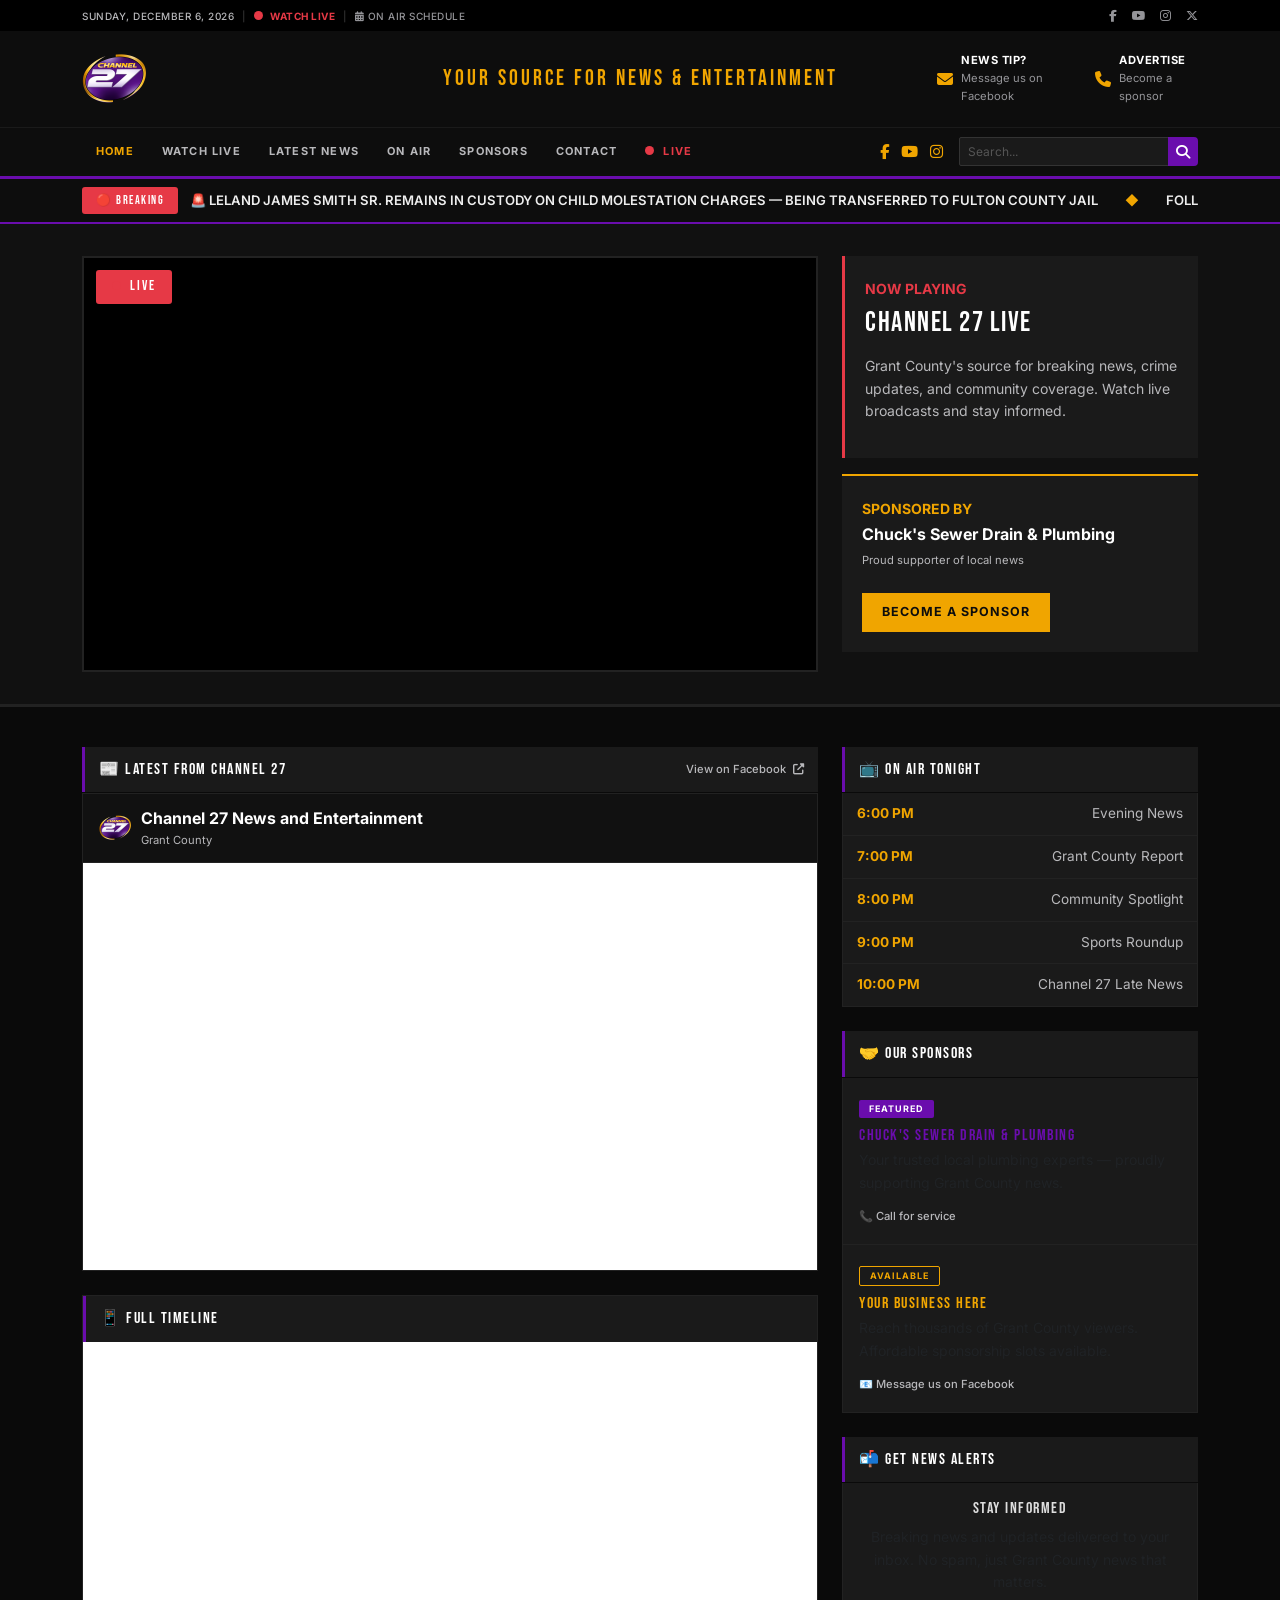
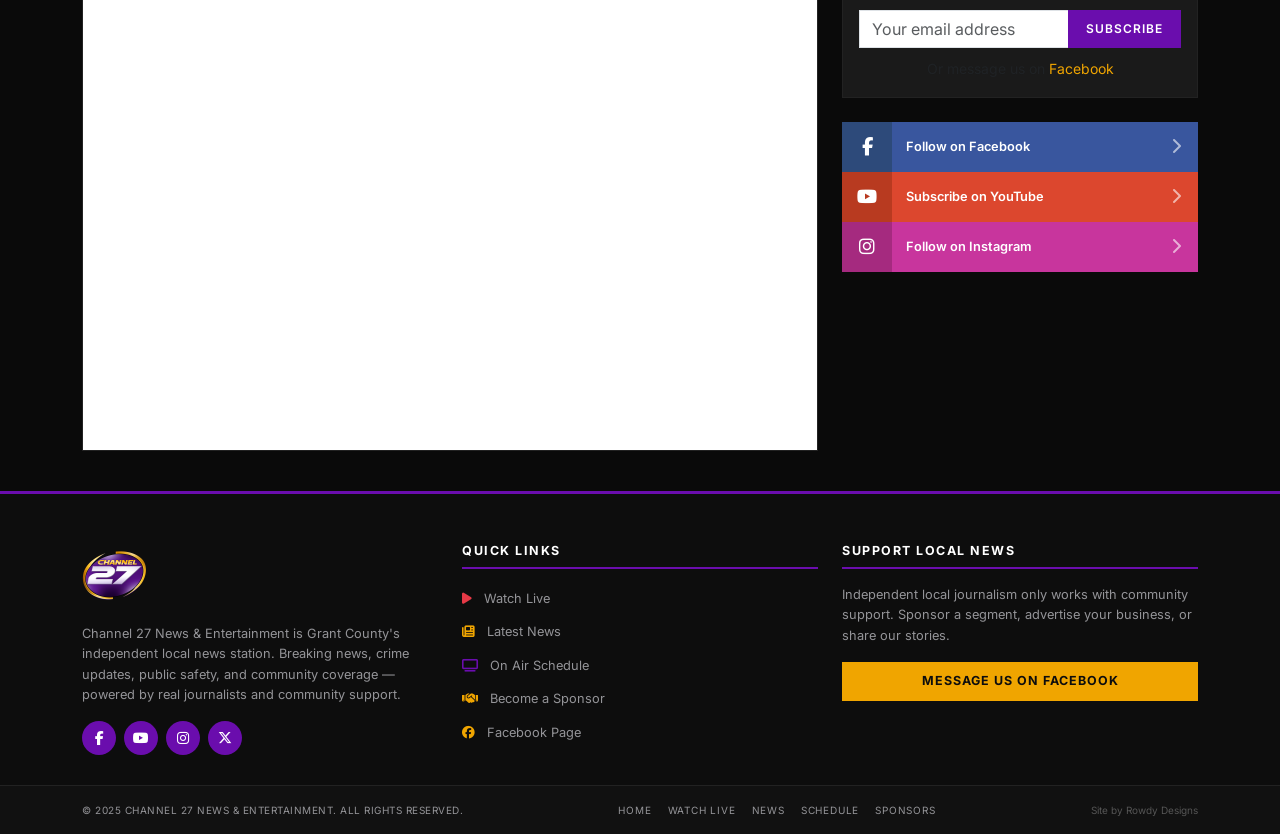
==== commit 63384bbb: "refactor: rebuild as Facebook-first broadcast hub Scrap template approach. Real content from FB embe" ====
--- a/index.html
+++ b/index.html
@@ -3,36 +3,34 @@
 <head>
   <meta charset="UTF-8">
   <meta name="viewport" content="width=device-width, initial-scale=1.0">
-  <meta name="description" content="Channel 27 News & Entertainment — Your Source For News & Entertainment. Covering Marion, Grant County and beyond with breaking news, sports, entertainment, and community stories.">
+  <meta name="description" content="Channel 27 News & Entertainment — Grant County's source for breaking news, crime, public safety, and community updates. Watch live, follow our Facebook feed, and stay informed.">
   <meta name="theme-color" content="#0d0d0d">
   <meta property="og:title" content="Channel 27 News & Entertainment">
-  <meta property="og:description" content="Your Source For News & Entertainment — Grant County's trusted local news station.">
+  <meta property="og:description" content="Grant County's trusted local news. Breaking updates, live video, and community coverage.">
   <meta property="og:image" content="image/channel27-logo.png">
   <meta property="og:url" content="https://channel27news.com">
   <meta name="twitter:card" content="summary_large_image">
-
-  <title>Channel 27 News & Entertainment — Your Source For News & Entertainment</title>
-
+  <title>Channel 27 News & Entertainment — Grant County</title>
   <link rel="icon" type="image/png" href="favicon.png">
   <link rel="preconnect" href="https://fonts.googleapis.com">
   <link rel="preconnect" href="https://fonts.gstatic.com" crossorigin>
-  <link href="https://fonts.googleapis.com/css2?family=Bebas+Neue&family=Poppins:wght@300;400;500;600;700;800;900&display=swap" rel="stylesheet">
+  <link href="https://fonts.googleapis.com/css2?family=Bebas+Neue&family=Inter:wght@400;500;600;700;800;900&display=swap" rel="stylesheet">
   <link href="https://cdn.jsdelivr.net/npm/bootstrap@5.3.3/dist/css/bootstrap.min.css" rel="stylesheet">
   <link href="https://cdnjs.cloudflare.com/ajax/libs/font-awesome/6.5.1/css/all.min.css" rel="stylesheet">
   <link href="css/style.css" rel="stylesheet">
 </head>
 <body>
 
-  <!-- ═══════════════════════════════════════════════ 1. TOPBAR ═══════════════════════════════════════════════ -->
+  <!-- ═══════════ TOPBAR ═══════════ -->
   <div class="topbar">
     <div class="container">
       <div class="topbar-inner">
         <div class="topbar-left">
           <span id="topbar-date" class="topbar-date"></span>
-          <span class="topbar-separator">|</span>
-          <a href="#schedule" class="topbar-link"><i class="fas fa-calendar-alt"></i> Schedule</a>
-          <span class="topbar-separator">|</span>
-          <a href="#watch" class="topbar-link live-link"><span class="live-dot"></span> Watch Live</a>
+          <span class="topbar-sep">|</span>
+          <a href="#live" class="topbar-link live-link"><span class="live-dot"></span> Watch Live</a>
+          <span class="topbar-sep">|</span>
+          <a href="#schedule" class="topbar-link"><i class="fas fa-calendar-alt"></i> On Air Schedule</a>
         </div>
         <div class="topbar-right">
           <a href="https://www.facebook.com/tysonmediaoutlet" target="_blank" rel="noopener" class="topbar-social" aria-label="Facebook"><i class="fab fa-facebook-f"></i></a>
@@ -44,12 +42,12 @@
     </div>
   </div>
 
-  <!-- ═══════════════════════════════════════════════ 2. HEADER ═══════════════════════════════════════════════ -->
+  <!-- ═══════════ HEADER ═══════════ -->
   <header class="site-header">
     <div class="container">
       <div class="row align-items-center">
         <div class="col-md-3 text-center text-md-start">
-          <a href="/"><img src="image/channel27-logo.png" alt="Channel 27 News Logo" class="header-logo" height="64"></a>
+          <a href="/"><img src="image/channel27-logo.png" alt="Channel 27 News" class="header-logo" height="64"></a>
         </div>
         <div class="col-md-6 text-center d-none d-md-block">
           <p class="header-tagline">YOUR SOURCE FOR NEWS &amp; ENTERTAINMENT</p>
@@ -58,15 +56,15 @@
           <div class="header-contact">
             <i class="fas fa-envelope header-contact-icon"></i>
             <div>
-              <span class="header-contact-label">Contact Us</span>
-              <span class="header-contact-value">[CLIENT TO PROVIDE EMAIL]</span>
+              <span class="header-contact-label">News Tip?</span>
+              <span class="header-contact-value">Message us on Facebook</span>
             </div>
           </div>
           <div class="header-contact">
             <i class="fas fa-phone header-contact-icon"></i>
             <div>
-              <span class="header-contact-label">Phone</span>
-              <span class="header-contact-value">[CLIENT TO PROVIDE PHONE]</span>
+              <span class="header-contact-label">Advertise</span>
+              <span class="header-contact-value">Become a sponsor</span>
             </div>
           </div>
         </div>
@@ -74,24 +72,22 @@
     </div>
   </header>
 
-  <!-- ═══════════════════════════════════════════════ 3. NAVBAR ═══════════════════════════════════════════════ -->
+  <!-- ═══════════ NAVBAR ═══════════ -->
   <nav class="navbar navbar-expand-lg navbar-dark main-navbar sticky-top">
     <div class="container">
-      <a class="navbar-brand d-lg-none" href="/"><img src="image/channel27-logo.png" alt="Channel 27" height="44"></a>
-      <button class="navbar-toggler" type="button" data-bs-toggle="offcanvas" data-bs-target="#mobileNav" aria-controls="mobileNav" aria-label="Toggle navigation">
+      <a class="navbar-brand d-lg-none" href="/"><img src="image/channel27-logo.png" alt="Channel 27" height="40"></a>
+      <button class="navbar-toggler" type="button" data-bs-toggle="offcanvas" data-bs-target="#mobileNav" aria-controls="mobileNav" aria-label="Menu">
         <span class="navbar-toggler-icon"></span>
       </button>
       <div class="collapse navbar-collapse" id="mainNav">
         <ul class="navbar-nav me-auto">
           <li class="nav-item"><a class="nav-link active" href="#">Home</a></li>
-          <li class="nav-item"><a class="nav-link" href="#">News</a></li>
-          <li class="nav-item"><a class="nav-link" href="#">Entertainment</a></li>
-          <li class="nav-item"><a class="nav-link" href="#">Sports</a></li>
-          <li class="nav-item"><a class="nav-link" href="#community">Community</a></li>
-          <li class="nav-item"><a class="nav-link" href="#watch">Videos</a></li>
-          <li class="nav-item"><a class="nav-link" href="#community">Team</a></li>
-          <li class="nav-item"><a class="nav-link" href="#">Contact</a></li>
-          <li class="nav-item"><a class="nav-link nav-live" href="#watch"><span class="live-dot"></span> Watch Live</a></li>
+          <li class="nav-item"><a class="nav-link" href="#live">Watch Live</a></li>
+          <li class="nav-item"><a class="nav-link" href="#feed">Latest News</a></li>
+          <li class="nav-item"><a class="nav-link" href="#schedule">On Air</a></li>
+          <li class="nav-item"><a class="nav-link" href="#sponsor">Sponsors</a></li>
+          <li class="nav-item"><a class="nav-link" href="#contact">Contact</a></li>
+          <li class="nav-item"><a class="nav-link nav-live" href="#live"><span class="live-dot"></span> Live</a></li>
         </ul>
         <div class="navbar-social d-none d-lg-flex">
           <a href="https://www.facebook.com/tysonmediaoutlet" target="_blank" rel="noopener" aria-label="Facebook"><i class="fab fa-facebook-f"></i></a>
@@ -100,7 +96,7 @@
         </div>
         <form class="navbar-search d-none d-lg-flex ms-3" role="search">
           <div class="input-group input-group-sm">
-            <input class="form-control" type="search" placeholder="Search news..." aria-label="Search">
+            <input class="form-control" type="search" placeholder="Search..." aria-label="Search">
             <button class="btn btn-search" type="submit"><i class="fas fa-search"></i></button>
           </div>
         </form>
@@ -109,628 +105,194 @@
   </nav>
 
   <!-- Offcanvas Mobile Menu -->
-  <div class="offcanvas offcanvas-end bg-dark text-white" tabindex="-1" id="mobileNav" aria-labelledby="mobileNavLabel">
+  <div class="offcanvas offcanvas-end bg-dark text-white" tabindex="-1" id="mobileNav">
     <div class="offcanvas-header">
-      <h5 class="offcanvas-title" id="mobileNavLabel">Channel 27</h5>
+      <h5 class="offcanvas-title font-bebas">Channel 27</h5>
       <button type="button" class="btn-close btn-close-white" data-bs-dismiss="offcanvas" aria-label="Close"></button>
     </div>
     <div class="offcanvas-body">
       <ul class="navbar-nav">
         <li class="nav-item"><a class="nav-link active" href="#">Home</a></li>
-        <li class="nav-item"><a class="nav-link" href="#">News</a></li>
-        <li class="nav-item"><a class="nav-link" href="#">Entertainment</a></li>
-        <li class="nav-item"><a class="nav-link" href="#">Sports</a></li>
-        <li class="nav-item"><a class="nav-link" href="#community">Community</a></li>
-        <li class="nav-item"><a class="nav-link" href="#watch">Videos</a></li>
-        <li class="nav-item"><a class="nav-link" href="#community">Team</a></li>
-        <li class="nav-item"><a class="nav-link" href="#">Contact</a></li>
-        <li class="nav-item"><a class="nav-link nav-live" href="#watch"><span class="live-dot"></span> Watch Live</a></li>
+        <li class="nav-item"><a class="nav-link" href="#live">Watch Live</a></li>
+        <li class="nav-item"><a class="nav-link" href="#feed">Latest News</a></li>
+        <li class="nav-item"><a class="nav-link" href="#schedule">On Air</a></li>
+        <li class="nav-item"><a class="nav-link" href="#sponsor">Sponsors</a></li>
+        <li class="nav-item"><a class="nav-link" href="#contact">Contact</a></li>
       </ul>
-      <form class="mt-3" role="search">
-        <div class="input-group">
-          <input class="form-control" type="search" placeholder="Search..." aria-label="Search">
-          <button class="btn btn-search" type="submit"><i class="fas fa-search"></i></button>
-        </div>
-      </form>
     </div>
   </div>
 
-  <!-- ═══════════════════════════════════════════════ 4. BREAKING NEWS TICKER ═══════════════════════════════════════════════ -->
+  <!-- ═══════════ BREAKING NEWS TICKER ═══════════ -->
   <div class="breaking-ticker">
     <div class="container d-flex align-items-center">
       <span class="breaking-pill">🔴 BREAKING</span>
       <div class="ticker-wrap">
-        <div class="ticker-text">
-          <span class="ticker-item">[CLIENT TO PROVIDE — Top breaking headline]</span>
+        <div class="ticker-text" id="tickerText">
+          <span class="ticker-item">🚨 Leland James Smith Sr. remains in custody on child molestation charges — being transferred to Fulton County Jail</span>
           <span class="ticker-sep">◆</span>
-          <span class="ticker-item">TONIGHT AT 10: [CLIENT TO PROVIDE — Show promo]</span>
+          <span class="ticker-item">Follow Channel 27 on Facebook for live updates and breaking news alerts</span>
           <span class="ticker-sep">◆</span>
-          <span class="ticker-item">WEATHER ALERT: [CLIENT TO PROVIDE — Forecast]</span>
-          <span class="ticker-sep">◆</span>
-          <span class="ticker-item">Follow Channel 27 on Facebook for live updates</span>
+          <span class="ticker-item">Have a news tip? Message us on Facebook — we verify every report</span>
         </div>
       </div>
     </div>
   </div>
 
-  <!-- ═══════════════════════════════════════════════ 5. HERO CAROUSEL ═══════════════════════════════════════════════ -->
-  <div id="heroCarousel" class="carousel slide carousel-fade" data-bs-ride="carousel">
-    <div class="carousel-indicators">
-      <button type="button" data-bs-target="#heroCarousel" data-bs-slide-to="0" class="active" aria-current="true" aria-label="Slide 1"></button>
-      <button type="button" data-bs-target="#heroCarousel" data-bs-slide-to="1" aria-label="Slide 2"></button>
-      <button type="button" data-bs-target="#heroCarousel" data-bs-slide-to="2" aria-label="Slide 3"></button>
-    </div>
-    <div class="carousel-inner">
-      <!-- Slide 1 -->
-      <div class="carousel-item active">
-        <img src="image/banner.jpg" class="d-block w-100 hero-img" alt="Channel 27 News Studio">
-        <div class="hero-overlay"></div>
-        <div class="carousel-caption">
-          <span class="badge badge-breaking mb-2">🔴 BREAKING NEWS</span>
-          <h1>CHANNEL <span class="text-gold">27</span> NEWS</h1>
-          <p class="hero-lead">[CLIENT TO PROVIDE — Top headline or station promo]</p>
-          <a href="#" class="btn btn-outline-light rounded-0 px-4">READ MORE <i class="fas fa-arrow-right ms-2"></i></a>
-        </div>
-      </div>
-      <!-- Slide 2 -->
-      <div class="carousel-item">
-        <img src="image/1.jpg" class="d-block w-100 hero-img" alt="Entertainment">
-        <div class="hero-overlay"></div>
-        <div class="carousel-caption">
-          <span class="badge badge-entertainment mb-2">ENTERTAINMENT</span>
-          <h1>LATEST <span class="text-gold">ENTERTAINMENT</span></h1>
-          <p class="hero-lead">[CLIENT TO PROVIDE — Entertainment headline]</p>
-          <a href="#" class="btn btn-outline-light rounded-0 px-4">READ MORE <i class="fas fa-arrow-right ms-2"></i></a>
-        </div>
-      </div>
-      <!-- Slide 3 -->
-      <div class="carousel-item">
-        <img src="image/2.jpg" class="d-block w-100 hero-img" alt="Sports">
-        <div class="hero-overlay"></div>
-        <div class="carousel-caption">
-          <span class="badge badge-sports mb-2">SPORTS</span>
-          <h1>TOP <span class="text-gold">SPORTS</span> COVERAGE</h1>
-          <p class="hero-lead">[CLIENT TO PROVIDE — Sports headline]</p>
-          <a href="#" class="btn btn-outline-light rounded-0 px-4">READ MORE <i class="fas fa-arrow-right ms-2"></i></a>
-        </div>
-      </div>
-    </div>
-    <button class="carousel-control-prev" type="button" data-bs-target="#heroCarousel" data-bs-slide="prev">
-      <span class="carousel-control-prev-icon" aria-hidden="true"></span>
-      <span class="visually-hidden">Previous</span>
-    </button>
-    <button class="carousel-control-next" type="button" data-bs-target="#heroCarousel" data-bs-slide="next">
-      <span class="carousel-control-next-icon" aria-hidden="true"></span>
-      <span class="visually-hidden">Next</span>
-    </button>
-  </div>
-
-  <!-- ═══════════════════════════════════════════════ 6. MAIN CONTENT + SIDEBAR ═══════════════════════════════════════════════ -->
-  <div class="main-content py-5">
+  <!-- ═══════════ HERO — LIVE VIDEO ═══════════ -->
+  <section id="live" class="hero-section">
     <div class="container">
       <div class="row">
-
-        <!-- ── 6A. LEFT COLUMN ── -->
         <div class="col-lg-8">
-
-          <!-- Featured News Tabs -->
-          <section class="section-header mb-0">
-            <span>FEATURED NEWS</span>
-          </section>
-          <div class="card featured-tabs-card">
-            <div class="card-body p-0">
-              <ul class="nav nav-tabs featured-tabs" role="tablist">
-                <li class="nav-item" role="presentation">
-                  <button class="nav-link active" data-bs-toggle="tab" data-bs-target="#tab-all" type="button" role="tab">All</button>
-                </li>
-                <li class="nav-item" role="presentation">
-                  <button class="nav-link" data-bs-toggle="tab" data-bs-target="#tab-trending" type="button" role="tab">Trending</button>
-                </li>
-                <li class="nav-item" role="presentation">
-                  <button class="nav-link" data-bs-toggle="tab" data-bs-target="#tab-popular" type="button" role="tab">Popular</button>
-                </li>
-                <li class="nav-item" role="presentation">
-                  <button class="nav-link" data-bs-toggle="tab" data-bs-target="#tab-latest" type="button" role="tab">Latest</button>
-                </li>
-              </ul>
-              <div class="tab-content p-0">
-                <!-- All Tab -->
-                <div class="tab-pane fade show active" id="tab-all" role="tabpanel">
-                  <div id="featuredCarouselAll" class="carousel slide" data-bs-ride="carousel">
-                    <div class="carousel-inner">
-                      <div class="carousel-item active">
-                        <img src="image/4.jpg" class="d-block w-100 featured-img" alt="Featured Story">
-                        <div class="featured-caption">
-                          <span class="badge badge-breaking">Breaking</span>
-                          <h3>BREAKING NEWS HEADLINE GOES HERE</h3>
-                          <div class="featured-byline">
-                            <img src="image/anchor.jpg" class="byline-avatar" alt="Anchor">
-                            <span>Channel 27 Staff</span>
-                            <span class="byline-date">— June 26, 2025</span>
-                          </div>
-                        </div>
-                      </div>
-                      <div class="carousel-item">
-                        <img src="image/5.jpg" class="d-block w-100 featured-img" alt="Featured Story">
-                        <div class="featured-caption">
-                          <span class="badge badge-entertainment">Entertainment</span>
-                          <h3>ENTERTAINMENT HEADLINE HERE</h3>
-                          <div class="featured-byline">
-                            <img src="image/anchor.jpg" class="byline-avatar" alt="Anchor">
-                            <span>Channel 27 Staff</span>
-                            <span class="byline-date">— June 26, 2025</span>
-                          </div>
-                        </div>
-                      </div>
-                    </div>
-                    <button class="carousel-control-prev" type="button" data-bs-target="#featuredCarouselAll" data-bs-slide="prev">
-                      <span class="carousel-control-prev-icon" aria-hidden="true"></span>
-                    </button>
-                    <button class="carousel-control-next" type="button" data-bs-target="#featuredCarouselAll" data-bs-slide="next">
-                      <span class="carousel-control-next-icon" aria-hidden="true"></span>
-                    </button>
-                  </div>
-                </div>
-                <!-- Trending Tab -->
-                <div class="tab-pane fade" id="tab-trending" role="tabpanel">
-                  <div class="p-3 text-center text-muted">[CLIENT TO PROVIDE — Trending stories]</div>
-                </div>
-                <!-- Popular Tab -->
-                <div class="tab-pane fade" id="tab-popular" role="tabpanel">
-                  <div class="p-3 text-center text-muted">[CLIENT TO PROVIDE — Popular stories]</div>
-                </div>
-                <!-- Latest Tab -->
-                <div class="tab-pane fade" id="tab-latest" role="tabpanel">
-                  <div class="p-3 text-center text-muted">[CLIENT TO PROVIDE — Latest stories]</div>
-                </div>
+          <div class="video-container">
+            <span class="video-live-badge"><span class="live-dot"></span> LIVE</span>
+            <div class="video-16x9">
+              <iframe src="https://www.facebook.com/plugins/video.php?href=https://www.facebook.com/tysonmediaoutlet/videos/372856174039591/&show_text=false" allowfullscreen></iframe>
+            </div>
+          </div>
+        </div>
+        <div class="col-lg-4">
+          <div class="hero-sidebar">
+            <div class="hero-now-on">
+              <span class="text-red fw-bold text-uppercase small">Now Playing</span>
+              <h3 class="font-bebas text-white mt-1 mb-3">CHANNEL 27 LIVE</h3>
+              <p class="text-light-gray small">Grant County's source for breaking news, crime updates, and community coverage. Watch live broadcasts and stay informed.</p>
+            </div>
+            <div class="hero-sponsor">
+              <span class="text-gold text-uppercase small fw-bold">Sponsored By</span>
+              <p class="text-white mb-1 fw-bold">Chuck's Sewer Drain &amp; Plumbing</p>
+              <p class="text-light-gray" style="font-size:0.7rem;">Proud supporter of local news</p>
+              <a href="#sponsor" class="btn btn-gold btn-sm rounded-0 mt-2">Become a Sponsor</a>
+            </div>
+          </div>
+        </div>
+      </div>
+    </div>
+  </section>
+
+  <!-- ═══════════ MAIN CONTENT ═══════════ -->
+  <section id="feed" class="main-section">
+    <div class="container">
+      <div class="row">
+
+        <!-- LEFT: Facebook Feed -->
+        <div class="col-lg-8">
+          <div class="section-label">
+            <span>📰 LATEST FROM CHANNEL 27</span>
+            <a href="https://www.facebook.com/tysonmediaoutlet" target="_blank" rel="noopener" class="section-label-link">View on Facebook <i class="fas fa-external-link-alt ms-1"></i></a>
+          </div>
+
+          <!-- Featured Post Embed -->
+          <div class="fb-post-card mb-4">
+            <div class="fb-post-header">
+              <img src="image/channel27-logo.png" alt="Channel 27" height="32">
+              <div>
+                <strong class="text-white">Channel 27 News and Entertainment</strong>
+                <span class="text-light-gray" style="font-size:0.7rem;display:block;">Grant County</span>
               </div>
             </div>
-          </div>
-
-          <!-- News Card Grid -->
-          <div class="row mt-4 g-3">
-            <!-- Card 1 — Breaking -->
-            <div class="col-md-6">
-              <div class="card news-card">
-                <div class="news-card-img-wrap">
-                  <img src="image/10.jpg" class="card-img-top" alt="News Story">
-                  <span class="badge badge-breaking news-card-badge">Breaking</span>
-                  <div class="news-card-share">
-                    <a href="#" class="share-circle share-fb" title="Share on Facebook"><i class="fab fa-facebook-f"></i></a>
-                    <a href="#" class="share-circle share-x" title="Share on X"><i class="fab fa-x-twitter"></i></a>
-                    <a href="#" class="share-circle share-ig" title="Share on Instagram"><i class="fab fa-instagram"></i></a>
-                    <a href="#" class="share-circle share-plus" title="More"><i class="fas fa-plus"></i></a>
-                  </div>
-                </div>
-                <div class="card-body">
-                  <span class="card-date">June 26, 2025</span>
-                  <h5 class="card-headline">BREAKING STORY HEADLINE FOR CARD ONE</h5>
-                  <p class="card-excerpt">Lorem ipsum dolor sit amet consectetur adipiscing elit sed do eiusmod tempor incididunt ut labore et dolore magna aliqua.</p>
-                </div>
-                <div class="card-footer d-flex justify-content-between align-items-center">
-                  <div class="d-flex align-items-center gap-2">
-                    <img src="image/anchor.jpg" class="byline-avatar" alt="Anchor">
-                    <span class="byline-name">Channel 27 Staff</span>
-                  </div>
-                  <div class="card-stats">
-                    <span><i class="far fa-eye"></i> 1.2k</span>
-                    <span><i class="far fa-heart"></i> 342</span>
-                    <span><i class="far fa-comment"></i> 56</span>
-                  </div>
-                </div>
+            <div class="fb-post-embed">
+              <iframe src="https://www.facebook.com/plugins/post.php?href=https://www.facebook.com/tysonmediaoutlet/posts/pfbid02mRHv2XLWSvf3wVsVMbJhPF79YywRJHts9nEk5QborVLmFqtWoJhSR5Y2KRRcKVN1l&show_text=true&width=500" width="100%" style="border:none;overflow:hidden;min-height:400px;" scrolling="no" frameborder="0" allowfullscreen="true"></iframe>
+            </div>
+          </div>
+
+          <!-- Full Timeline Feed -->
+          <div class="fb-timeline-card">
+            <div class="section-label mb-0">
+              <span>📱 FULL TIMELINE</span>
+            </div>
+            <div class="fb-timeline-wrap">
+              <iframe src="https://www.facebook.com/plugins/page.php?href=https://www.facebook.com/tysonmediaoutlet&tabs=timeline&width=500&height=700&small_header=true&adapt_container_width=true&hide_cover=true&show_facepile=false" width="100%" height="700" style="border:none;overflow:hidden;" scrolling="no" frameborder="0" allowfullscreen="true"></iframe>
+            </div>
+          </div>
+        </div>
+
+        <!-- RIGHT: Sidebar -->
+        <div class="col-lg-4">
+
+          <!-- On Air Schedule -->
+          <div id="schedule" class="sidebar-section">
+            <div class="section-label">
+              <span>📺 ON AIR TONIGHT</span>
+            </div>
+            <div class="sidebar-card">
+              <div class="schedule-row"><span class="schedule-time">6:00 PM</span><span>Evening News</span></div>
+              <div class="schedule-row"><span class="schedule-time">7:00 PM</span><span>Grant County Report</span></div>
+              <div class="schedule-row"><span class="schedule-time">8:00 PM</span><span>Community Spotlight</span></div>
+              <div class="schedule-row"><span class="schedule-time">9:00 PM</span><span>Sports Roundup</span></div>
+              <div class="schedule-row border-bottom-0"><span class="schedule-time">10:00 PM</span><span>Channel 27 Late News</span></div>
+            </div>
+          </div>
+
+          <!-- Sponsors -->
+          <div id="sponsor" class="sidebar-section">
+            <div class="section-label">
+              <span>🤝 OUR SPONSORS</span>
+            </div>
+            <div class="sidebar-card">
+              <div class="sponsor-card">
+                <div class="sponsor-badge">Featured</div>
+                <h6 class="font-bebas text-purple mb-1">Chuck's Sewer Drain &amp; Plumbing</h6>
+                <p class="small text-muted mb-2">Your trusted local plumbing experts — proudly supporting Grant County news.</p>
+                <span class="sponsor-cta">📞 Call for service</span>
               </div>
-            </div>
-            <!-- Card 2 — Entertainment -->
-            <div class="col-md-6">
-              <div class="card news-card">
-                <div class="news-card-img-wrap">
-                  <img src="image/11.jpg" class="card-img-top" alt="Entertainment">
-                  <span class="badge badge-entertainment news-card-badge">Entertainment</span>
-                  <div class="news-card-share">
-                    <a href="#" class="share-circle share-fb" title="Share on Facebook"><i class="fab fa-facebook-f"></i></a>
-                    <a href="#" class="share-circle share-x" title="Share on X"><i class="fab fa-x-twitter"></i></a>
-                    <a href="#" class="share-circle share-ig" title="Share on Instagram"><i class="fab fa-instagram"></i></a>
-                    <a href="#" class="share-circle share-plus" title="More"><i class="fas fa-plus"></i></a>
-                  </div>
-                </div>
-                <div class="card-body">
-                  <span class="card-date">June 25, 2025</span>
-                  <h5 class="card-headline">ENTERTAINMENT HEADLINE FOR CARD TWO</h5>
-                  <p class="card-excerpt">Duis aute irure dolor in reprehenderit in voluptate velit esse cillum dolore eu fugiat nulla pariatur excepteur sint occaecat.</p>
-                </div>
-                <div class="card-footer d-flex justify-content-between align-items-center">
-                  <div class="d-flex align-items-center gap-2">
-                    <img src="image/anchor.jpg" class="byline-avatar" alt="Anchor">
-                    <span class="byline-name">Channel 27 Staff</span>
-                  </div>
-                  <div class="card-stats">
-                    <span><i class="far fa-eye"></i> 856</span>
-                    <span><i class="far fa-heart"></i> 198</span>
-                    <span><i class="far fa-comment"></i> 23</span>
-                  </div>
-                </div>
+              <div class="sponsor-card">
+                <div class="sponsor-badge sponsor-badge-available">Available</div>
+                <h6 class="font-bebas text-gold mb-1">Your Business Here</h6>
+                <p class="small text-muted mb-2">Reach thousands of Grant County viewers. Affordable sponsorship slots available.</p>
+                <span class="sponsor-cta">📧 Message us on Facebook</span>
               </div>
             </div>
-            <!-- Card 3 — Sports -->
-            <div class="col-md-6">
-              <div class="card news-card">
-                <div class="news-card-img-wrap">
-                  <img src="image/12.jpg" class="card-img-top" alt="Sports">
-                  <span class="badge badge-sports news-card-badge">Sports</span>
-                  <div class="news-card-share">
-                    <a href="#" class="share-circle share-fb" title="Share on Facebook"><i class="fab fa-facebook-f"></i></a>
-                    <a href="#" class="share-circle share-x" title="Share on X"><i class="fab fa-x-twitter"></i></a>
-                    <a href="#" class="share-circle share-ig" title="Share on Instagram"><i class="fab fa-instagram"></i></a>
-                    <a href="#" class="share-circle share-plus" title="More"><i class="fas fa-plus"></i></a>
-                  </div>
-                </div>
-                <div class="card-body">
-                  <span class="card-date">June 24, 2025</span>
-                  <h5 class="card-headline">SPORTS HEADLINE FOR CARD THREE</h5>
-                  <p class="card-excerpt">Sed ut perspiciatis unde omnis iste natus error sit voluptatem accusantium doloremque laudantium totam rem aperiam.</p>
-                </div>
-                <div class="card-footer d-flex justify-content-between align-items-center">
-                  <div class="d-flex align-items-center gap-2">
-                    <img src="image/anchor.jpg" class="byline-avatar" alt="Anchor">
-                    <span class="byline-name">Channel 27 Staff</span>
-                  </div>
-                  <div class="card-stats">
-                    <span><i class="far fa-eye"></i> 2.1k</span>
-                    <span><i class="far fa-heart"></i> 487</span>
-                    <span><i class="far fa-comment"></i> 92</span>
-                  </div>
-                </div>
+          </div>
+
+          <!-- Newsletter -->
+          <div id="contact" class="sidebar-section">
+            <div class="section-label">
+              <span>📬 GET NEWS ALERTS</span>
+            </div>
+            <div class="sidebar-card p-3 text-center">
+              <h6 class="font-bebas mb-2">STAY INFORMED</h6>
+              <p class="small text-muted mb-3">Breaking news and updates delivered to your inbox. No spam, just Grant County news that matters.</p>
+              <div class="input-group mb-2">
+                <input type="email" class="form-control rounded-0" placeholder="Your email address">
+                <button class="btn btn-purple rounded-0" type="submit">SUBSCRIBE</button>
               </div>
-            </div>
-            <!-- Card 4 — Community -->
-            <div class="col-md-6">
-              <div class="card news-card">
-                <div class="news-card-img-wrap">
-                  <img src="image/13.jpg" class="card-img-top" alt="Community">
-                  <span class="badge badge-community news-card-badge">Community</span>
-                  <div class="news-card-share">
-                    <a href="#" class="share-circle share-fb" title="Share on Facebook"><i class="fab fa-facebook-f"></i></a>
-                    <a href="#" class="share-circle share-x" title="Share on X"><i class="fab fa-x-twitter"></i></a>
-                    <a href="#" class="share-circle share-ig" title="Share on Instagram"><i class="fab fa-instagram"></i></a>
-                    <a href="#" class="share-circle share-plus" title="More"><i class="fas fa-plus"></i></a>
-                  </div>
-                </div>
-                <div class="card-body">
-                  <span class="card-date">June 23, 2025</span>
-                  <h5 class="card-headline">COMMUNITY HEADLINE FOR CARD FOUR</h5>
-                  <p class="card-excerpt">At vero eos et accusamus et iusto odio dignissimos ducimus qui blanditiis praesentium voluptatum deleniti atque.</p>
-                </div>
-                <div class="card-footer d-flex justify-content-between align-items-center">
-                  <div class="d-flex align-items-center gap-2">
-                    <img src="image/anchor.jpg" class="byline-avatar" alt="Anchor">
-                    <span class="byline-name">Channel 27 Staff</span>
-                  </div>
-                  <div class="card-stats">
-                    <span><i class="far fa-eye"></i> 643</span>
-                    <span><i class="far fa-heart"></i> 156</span>
-                    <span><i class="far fa-comment"></i> 18</span>
-                  </div>
-                </div>
-              </div>
-            </div>
-          </div>
-
-          <!-- Dark Feature Block -->
-          <div class="dark-feature mt-4">
-            <div class="row g-0">
-              <div class="col-md-6">
-                <img src="image/14.jpg" class="dark-feature-img" alt="Featured Story">
-              </div>
-              <div class="col-md-6 d-flex flex-column justify-content-center p-4">
-                <span class="badge badge-entertainment mb-2">Entertainment</span>
-                <h3 class="dark-feature-headline">[CLIENT TO PROVIDE — Featured story headline]</h3>
-                <span class="dark-feature-date">June 22, 2025</span>
-                <p class="dark-feature-excerpt">Lorem ipsum dolor sit amet, consectetur adipiscing elit. Sed do eiusmod tempor incididunt ut labore et dolore magna aliqua. Ut enim ad minim veniam, quis nostrud exercitation ullamco.</p>
-                <div>
-                  <a href="#" class="btn btn-gold rounded-0">Read More <i class="fas fa-arrow-right ms-2"></i></a>
-                </div>
-              </div>
-            </div>
-          </div>
-
-          <!-- Watch Live Section -->
-          <section id="watch" class="mt-5">
-            <div class="section-header">🔴 WATCH CHANNEL 27</div>
-            <div class="card watch-card">
-              <div class="card-body p-3">
-                <!-- Main Video -->
-                <div class="video-16x9 mb-3">
-                  <iframe src="https://www.facebook.com/plugins/video.php?href=https://www.facebook.com/tysonmediaoutlet/videos/372856174039591/&show_text=false" allowfullscreen></iframe>
-                </div>
-                <span class="badge badge-breaking mb-2">LIVE</span>
-                <h4 class="font-bebas">CHANNEL 27 LIVE BROADCAST</h4>
-
-                <!-- Two smaller videos -->
-                <div class="row mt-4 g-3">
-                  <div class="col-md-6">
-                    <div class="video-16x9 mb-2">
-                      <iframe src="https://www.facebook.com/plugins/video.php?href=https://www.facebook.com/tysonmediaoutlet/videos/372856174039591/&show_text=false" allowfullscreen></iframe>
-                    </div>
-                    <span class="badge badge-entertainment mb-1">Entertainment</span>
-                    <h6 class="font-bebas">[CLIENT TO PROVIDE — Segment]</h6>
-                  </div>
-                  <div class="col-md-6">
-                    <div class="video-16x9 mb-2">
-                      <iframe src="https://www.facebook.com/plugins/video.php?href=https://www.facebook.com/tysonmediaoutlet/videos/372856174039591/&show_text=false" allowfullscreen></iframe>
-                    </div>
-                    <span class="badge badge-sports mb-1">Sports</span>
-                    <h6 class="font-bebas">[CLIENT TO PROVIDE — Segment]</h6>
-                  </div>
-                </div>
-              </div>
-            </div>
-          </section>
-
-          <!-- Meet The Team -->
-          <section id="community" class="mt-5">
-            <div class="section-header">MEET THE TEAM</div>
-            <div class="row g-3 mt-0">
-              <div class="col-md-4">
-                <div class="card team-card">
-                  <img src="image/anchor.jpg" class="team-img" alt="Anchor">
-                  <div class="team-info">
-                    <h5 class="team-name">[CLIENT TO PROVIDE]</h5>
-                    <span class="team-title">[CLIENT TO PROVIDE — Host name + title]</span>
-                  </div>
-                </div>
-              </div>
-              <div class="col-md-4">
-                <div class="card team-card">
-                  <img src="image/3.jpg" class="team-img" alt="Team Member">
-                  <div class="team-info">
-                    <h5 class="team-name">[CLIENT TO PROVIDE]</h5>
-                    <span class="team-title">[CLIENT TO PROVIDE — Team member name + title]</span>
-                  </div>
-                </div>
-              </div>
-              <div class="col-md-4">
-                <div class="card team-card">
-                  <img src="image/2.jpg" class="team-img" alt="Team Member">
-                  <div class="team-info">
-                    <h5 class="team-name">[CLIENT TO PROVIDE]</h5>
-                    <span class="team-title">[CLIENT TO PROVIDE — Team member name + title]</span>
-                  </div>
-                </div>
-              </div>
-            </div>
-          </section>
-
-        </div><!-- /col-lg-8 -->
-
-        <!-- ── 6B. SIDEBAR ── -->
-        <div class="col-lg-4">
-
-          <!-- Social Follow Blocks -->
-          <div class="social-blocks mb-4">
-            <a href="https://www.facebook.com/tysonmediaoutlet" target="_blank" rel="noopener" class="social-block social-fb">
-              <span class="social-block-icon"><i class="fab fa-facebook-f"></i></span>
-              <span class="social-block-text">Like On Facebook<br><small>[CLIENT] Likes</small></span>
-              <span class="social-block-plus"><i class="fas fa-plus"></i></span>
-            </a>
-            <a href="#" class="social-block social-yt">
-              <span class="social-block-icon"><i class="fab fa-youtube"></i></span>
-              <span class="social-block-text">Subscribe on YouTube<br><small>[CLIENT] Subscribers</small></span>
-              <span class="social-block-plus"><i class="fas fa-plus"></i></span>
-            </a>
-            <a href="#" class="social-block social-ig">
-              <span class="social-block-icon"><i class="fab fa-instagram"></i></span>
-              <span class="social-block-text">Follow on Instagram<br><small>[CLIENT] Followers</small></span>
-              <span class="social-block-plus"><i class="fas fa-plus"></i></span>
-            </a>
-            <a href="#" class="social-block social-x">
-              <span class="social-block-icon"><i class="fab fa-x-twitter"></i></span>
-              <span class="social-block-text">Follow on Twitter/X<br><small>[CLIENT] Followers</small></span>
-              <span class="social-block-plus"><i class="fas fa-plus"></i></span>
-            </a>
-          </div>
-
-          <!-- Live Facebook Feed -->
-          <section class="mb-4">
-            <div class="section-header">🔴 LIVE FEED</div>
-            <div class="card sidebar-card">
-              <div class="card-body p-2 text-center">
-                <iframe src="https://www.facebook.com/plugins/page.php?href=https://www.facebook.com/tysonmediaoutlet&tabs=timeline&width=320&height=480&small_header=true&adapt_container_width=true&hide_cover=false&show_facepile=false" width="320" height="480" style="border:none;overflow:hidden;max-width:100%;" allowfullscreen></iframe>
-              </div>
-            </div>
-          </section>
-
-          <!-- On-Air Schedule -->
-          <section id="schedule" class="mb-4">
-            <div class="section-header">ON AIR TONIGHT</div>
-            <div class="card sidebar-card">
-              <div class="card-body p-0">
-                <div class="schedule-row"><span class="schedule-time">6:00 PM</span><span class="schedule-show">Evening News</span></div>
-                <div class="schedule-row"><span class="schedule-time">7:00 PM</span><span class="schedule-show">[CLIENT TO PROVIDE]</span></div>
-                <div class="schedule-row"><span class="schedule-time">8:00 PM</span><span class="schedule-show">[CLIENT TO PROVIDE]</span></div>
-                <div class="schedule-row"><span class="schedule-time">9:00 PM</span><span class="schedule-show">[CLIENT TO PROVIDE]</span></div>
-                <div class="schedule-row border-bottom-0"><span class="schedule-time">10:00 PM</span><span class="schedule-show">Channel 27 Late News</span></div>
-              </div>
-            </div>
-          </section>
-
-          <!-- Popular Stories -->
-          <section class="mb-4">
-            <div class="section-header">POPULAR STORIES</div>
-            <div class="card sidebar-card">
-              <div class="card-body p-0">
-                <div class="popular-item">
-                  <img src="image/20.jpg" class="popular-thumb" alt="Story">
-                  <div>
-                    <span class="badge badge-breaking mb-1">Breaking</span>
-                    <h6 class="popular-headline">BREAKING NEWS HEADLINE FOR POPULAR STORY ONE</h6>
-                    <span class="popular-date"><i class="far fa-clock text-gold me-1"></i>June 25, 2025</span>
-                  </div>
-                </div>
-                <div class="popular-item">
-                  <img src="image/21.jpg" class="popular-thumb" alt="Story">
-                  <div>
-                    <span class="badge badge-sports mb-1">Sports</span>
-                    <h6 class="popular-headline">SPORTS HEADLINE FOR POPULAR STORY TWO</h6>
-                    <span class="popular-date"><i class="far fa-clock text-gold me-1"></i>June 24, 2025</span>
-                  </div>
-                </div>
-                <div class="popular-item">
-                  <img src="image/22.jpg" class="popular-thumb" alt="Story">
-                  <div>
-                    <span class="badge badge-entertainment mb-1">Entertainment</span>
-                    <h6 class="popular-headline">ENTERTAINMENT HEADLINE FOR POPULAR STORY THREE</h6>
-                    <span class="popular-date"><i class="far fa-clock text-gold me-1"></i>June 23, 2025</span>
-                  </div>
-                </div>
-                <div class="popular-item border-bottom-0">
-                  <img src="image/23.jpg" class="popular-thumb" alt="Story">
-                  <div>
-                    <span class="badge badge-community mb-1">Community</span>
-                    <h6 class="popular-headline">COMMUNITY HEADLINE FOR POPULAR STORY FOUR</h6>
-                    <span class="popular-date"><i class="far fa-clock text-gold me-1"></i>June 22, 2025</span>
-                  </div>
-                </div>
-              </div>
-            </div>
-          </section>
-
-          <!-- Trending Now -->
-          <section class="mb-4">
-            <div class="section-header">TRENDING NOW</div>
-            <div class="card sidebar-card">
-              <div class="card-body p-0">
-                <ul class="nav nav-tabs trending-tabs" role="tablist">
-                  <li class="nav-item" role="presentation">
-                    <button class="nav-link active" data-bs-toggle="tab" data-bs-target="#trend-newest" type="button" role="tab">Newest</button>
-                  </li>
-                  <li class="nav-item" role="presentation">
-                    <button class="nav-link" data-bs-toggle="tab" data-bs-target="#trend-commented" type="button" role="tab">Most Commented</button>
-                  </li>
-                  <li class="nav-item" role="presentation">
-                    <button class="nav-link" data-bs-toggle="tab" data-bs-target="#trend-popular" type="button" role="tab">Popular</button>
-                  </li>
-                </ul>
-                <div class="tab-content p-3">
-                  <div class="tab-pane fade show active" id="trend-newest" role="tabpanel">
-                    <div class="trend-item">
-                      <span class="badge badge-breaking mb-1">Breaking</span>
-                      <h6 class="mb-1">[CLIENT TO PROVIDE — Story title]</h6>
-                      <span class="trend-date">June 26, 2025</span>
-                      <p class="trend-excerpt">Breaking news story excerpt for the newest trending item on Channel 27.</p>
-                    </div>
-                    <div class="trend-item">
-                      <span class="badge badge-entertainment mb-1">Entertainment</span>
-                      <h6 class="mb-1">[CLIENT TO PROVIDE — Story title]</h6>
-                      <span class="trend-date">June 25, 2025</span>
-                      <p class="trend-excerpt">Entertainment story excerpt with the latest updates from Grant County.</p>
-                    </div>
-                    <div class="trend-item border-bottom-0 pb-0">
-                      <span class="badge badge-sports mb-1">Sports</span>
-                      <h6 class="mb-1">[CLIENT TO PROVIDE — Story title]</h6>
-                      <span class="trend-date">June 24, 2025</span>
-                      <p class="trend-excerpt">Sports coverage excerpt highlighting local teams and athletes.</p>
-                    </div>
-                  </div>
-                  <div class="tab-pane fade" id="trend-commented" role="tabpanel">
-                    <div class="trend-item">
-                      <span class="badge badge-community mb-1">Community</span>
-                      <h6 class="mb-1">[CLIENT TO PROVIDE — Story title]</h6>
-                      <span class="trend-date">June 26, 2025</span>
-                      <p class="trend-excerpt">Most commented community story from Grant County residents.</p>
-                    </div>
-                    <div class="trend-item">
-                      <span class="badge badge-breaking mb-1">Breaking</span>
-                      <h6 class="mb-1">[CLIENT TO PROVIDE — Story title]</h6>
-                      <span class="trend-date">June 25, 2025</span>
-                      <p class="trend-excerpt">Heavily discussed breaking news that's getting community attention.</p>
-                    </div>
-                    <div class="trend-item border-bottom-0 pb-0">
-                      <span class="badge badge-sports mb-1">Sports</span>
-                      <h6 class="mb-1">[CLIENT TO PROVIDE — Story title]</h6>
-                      <span class="trend-date">June 24, 2025</span>
-                      <p class="trend-excerpt">Sports story generating lots of conversation among fans.</p>
-                    </div>
-                  </div>
-                  <div class="tab-pane fade" id="trend-popular" role="tabpanel">
-                    <div class="trend-item">
-                      <span class="badge badge-entertainment mb-1">Entertainment</span>
-                      <h6 class="mb-1">[CLIENT TO PROVIDE — Story title]</h6>
-                      <span class="trend-date">June 26, 2025</span>
-                      <p class="trend-excerpt">Popular entertainment piece everyone is reading right now.</p>
-                    </div>
-                    <div class="trend-item">
-                      <span class="badge badge-breaking mb-1">Breaking</span>
-                      <h6 class="mb-1">[CLIENT TO PROVIDE — Story title]</h6>
-                      <span class="trend-date">June 25, 2025</span>
-                      <p class="trend-excerpt">Widely read breaking news story from the Channel 27 newsroom.</p>
-                    </div>
-                    <div class="trend-item border-bottom-0 pb-0">
-                      <span class="badge badge-community mb-1">Community</span>
-                      <h6 class="mb-1">[CLIENT TO PROVIDE — Story title]</h6>
-                      <span class="trend-date">June 24, 2025</span>
-                      <p class="trend-excerpt">Community story resonating across Grant County.</p>
-                    </div>
-                  </div>
-                </div>
-              </div>
-            </div>
-          </section>
-
-          <!-- Categories -->
-          <section class="mb-4">
-            <div class="section-header">CATEGORIES</div>
-            <div class="card sidebar-card">
-              <div class="card-body">
-                <div class="category-tags">
-                  <a href="#" class="category-tag">News</a>
-                  <a href="#" class="category-tag">Breaking</a>
-                  <a href="#" class="category-tag">Entertainment</a>
-                  <a href="#" class="category-tag">Sports</a>
-                  <a href="#" class="category-tag">Community</a>
-                  <a href="#" class="category-tag">Weather</a>
-                  <a href="#" class="category-tag">Politics</a>
-                  <a href="#" class="category-tag">Local</a>
-                  <a href="#" class="category-tag">Videos</a>
-                  <a href="#" class="category-tag">Lifestyle</a>
-                </div>
-              </div>
-            </div>
-          </section>
-
-          <!-- News Alerts Signup -->
-          <section class="mb-4">
-            <div class="section-header">GET NEWS ALERTS</div>
-            <div class="card sidebar-card">
-              <div class="card-body text-center">
-                <h6 class="font-bebas mb-2">SUBSCRIBE NOW!</h6>
-                <p class="small text-muted mb-3">Breaking news, weather alerts and show updates delivered to your inbox.</p>
-                <div class="input-group mb-2">
-                  <input type="email" class="form-control rounded-0" placeholder="Your email address">
-                  <button class="btn btn-purple rounded-0" type="submit">SIGN UP</button>
-                </div>
-                <small class="text-muted">Or message us on Facebook</small>
-              </div>
-            </div>
-          </section>
-
-        </div><!-- /col-lg-4 -->
-
+              <small class="text-muted">Or message us on <a href="https://www.facebook.com/tysonmediaoutlet" target="_blank" rel="noopener" class="text-gold">Facebook</a></small>
+            </div>
+          </div>
+
+          <!-- Follow Blocks -->
+          <div class="sidebar-section">
+            <div class="social-follow-blocks">
+              <a href="https://www.facebook.com/tysonmediaoutlet" target="_blank" rel="noopener" class="follow-block follow-fb">
+                <span class="follow-icon"><i class="fab fa-facebook-f"></i></span>
+                <span class="follow-text">Follow on Facebook</span>
+                <span class="follow-arrow"><i class="fas fa-chevron-right"></i></span>
+              </a>
+              <a href="#" class="follow-block follow-yt">
+                <span class="follow-icon"><i class="fab fa-youtube"></i></span>
+                <span class="follow-text">Subscribe on YouTube</span>
+                <span class="follow-arrow"><i class="fas fa-chevron-right"></i></span>
+              </a>
+              <a href="#" class="follow-block follow-ig">
+                <span class="follow-icon"><i class="fab fa-instagram"></i></span>
+                <span class="follow-text">Follow on Instagram</span>
+                <span class="follow-arrow"><i class="fas fa-chevron-right"></i></span>
+              </a>
+            </div>
+          </div>
+
+        </div><!-- /sidebar -->
       </div><!-- /row -->
     </div><!-- /container -->
-  </div><!-- /main-content -->
-
-  <!-- ═══════════════════════════════════════════════ 7. FOOTER ═══════════════════════════════════════════════ -->
+  </section>
+
+  <!-- ═══════════ FOOTER ═══════════ -->
   <footer class="site-footer">
     <div class="container">
       <div class="row g-4">
-        <!-- Col 1 — Brand -->
-        <div class="col-md-3">
-          <img src="image/channel27-logo.png" alt="Channel 27" class="footer-logo mb-3" height="70">
-          <p class="footer-about">Channel 27 News & Entertainment is Grant County's trusted source for breaking news, weather, sports, and entertainment. Broadcasting from Marion, Indiana.</p>
-          <ul class="footer-contact-list">
-            <li><i class="fas fa-envelope text-gold me-2"></i>[CLIENT TO PROVIDE EMAIL]</li>
-            <li><i class="fas fa-phone text-gold me-2"></i>[CLIENT TO PROVIDE PHONE]</li>
-          </ul>
+        <div class="col-md-4">
+          <img src="image/channel27-logo.png" alt="Channel 27" class="footer-logo mb-3" height="64">
+          <p class="footer-about">Channel 27 News &amp; Entertainment is Grant County's independent local news station. Breaking news, crime updates, public safety, and community coverage — powered by real journalists and community support.</p>
           <div class="footer-social mt-3">
             <a href="https://www.facebook.com/tysonmediaoutlet" target="_blank" rel="noopener" class="footer-social-circle" aria-label="Facebook"><i class="fab fa-facebook-f"></i></a>
             <a href="#" class="footer-social-circle" aria-label="YouTube"><i class="fab fa-youtube"></i></a>
@@ -738,87 +300,42 @@
             <a href="#" class="footer-social-circle" aria-label="X"><i class="fab fa-x-twitter"></i></a>
           </div>
         </div>
-
-        <!-- Col 2 — On Air Schedule -->
-        <div class="col-md-3">
-          <h6 class="footer-heading">ON AIR SCHEDULE</h6>
-          <div class="footer-schedule">
-            <div class="footer-schedule-row"><span class="text-gold fw-bold">6:00 PM</span><span>Evening News</span></div>
-            <div class="footer-schedule-row"><span class="text-gold fw-bold">7:00 PM</span><span>[CLIENT TO PROVIDE]</span></div>
-            <div class="footer-schedule-row"><span class="text-gold fw-bold">8:00 PM</span><span>[CLIENT TO PROVIDE]</span></div>
-            <div class="footer-schedule-row"><span class="text-gold fw-bold">9:00 PM</span><span>[CLIENT TO PROVIDE]</span></div>
-            <div class="footer-schedule-row"><span class="text-gold fw-bold">10:00 PM</span><span>Channel 27 Late News</span></div>
-          </div>
-        </div>
-
-        <!-- Col 3 — Latest Stories -->
-        <div class="col-md-3">
-          <h6 class="footer-heading">LATEST STORIES</h6>
-          <div class="footer-stories">
-            <div class="footer-story-item">
-              <span class="badge badge-breaking mb-1">Breaking</span>
-              <h6 class="footer-story-title">[CLIENT TO PROVIDE — Story title]</h6>
-              <span class="footer-story-date">June 26, 2025</span>
-            </div>
-            <div class="footer-story-item">
-              <span class="badge badge-entertainment mb-1">Entertainment</span>
-              <h6 class="footer-story-title">[CLIENT TO PROVIDE — Story title]</h6>
-              <span class="footer-story-date">June 25, 2025</span>
-            </div>
-            <div class="footer-story-item">
-              <span class="badge badge-sports mb-1">Sports</span>
-              <h6 class="footer-story-title">[CLIENT TO PROVIDE — Story title]</h6>
-              <span class="footer-story-date">June 24, 2025</span>
-            </div>
-          </div>
-        </div>
-
-        <!-- Col 4 — Recent Coverage -->
-        <div class="col-md-3">
-          <h6 class="footer-heading">RECENT COVERAGE</h6>
-          <div class="footer-gallery">
-            <img src="image/1.jpg" alt="Coverage" class="footer-gallery-img">
-            <img src="image/2.jpg" alt="Coverage" class="footer-gallery-img">
-            <img src="image/3.jpg" alt="Coverage" class="footer-gallery-img">
-            <img src="image/4.jpg" alt="Coverage" class="footer-gallery-img">
-            <img src="image/5.jpg" alt="Coverage" class="footer-gallery-img">
-            <img src="image/6.jpg" alt="Coverage" class="footer-gallery-img">
-          </div>
-          <a href="https://www.facebook.com/tysonmediaoutlet" target="_blank" rel="noopener" class="btn btn-gold rounded-0 w-100 mt-3">Follow On Facebook</a>
+        <div class="col-md-4">
+          <h6 class="footer-heading">QUICK LINKS</h6>
+          <ul class="footer-links">
+            <li><a href="#live"><i class="fas fa-play text-red me-2"></i> Watch Live</a></li>
+            <li><a href="#feed"><i class="fas fa-newspaper text-gold me-2"></i> Latest News</a></li>
+            <li><a href="#schedule"><i class="fas fa-tv text-purple me-2"></i> On Air Schedule</a></li>
+            <li><a href="#sponsor"><i class="fas fa-handshake text-gold me-2"></i> Become a Sponsor</a></li>
+            <li><a href="https://www.facebook.com/tysonmediaoutlet" target="_blank" rel="noopener"><i class="fab fa-facebook text-gold me-2"></i> Facebook Page</a></li>
+          </ul>
+        </div>
+        <div class="col-md-4">
+          <h6 class="footer-heading">SUPPORT LOCAL NEWS</h6>
+          <p class="footer-about mb-3">Independent local journalism only works with community support. Sponsor a segment, advertise your business, or share our stories.</p>
+          <a href="https://www.facebook.com/tysonmediaoutlet" target="_blank" rel="noopener" class="btn btn-gold rounded-0 w-100">Message Us on Facebook</a>
         </div>
       </div>
     </div>
   </footer>
 
-  <!-- ═══════════════════════════════════════════════ 8. FOOTER BOTTOM BAR ═══════════════════════════════════════════════ -->
+  <!-- ═══════════ FOOTER BOTTOM ═══════════ -->
   <div class="footer-bottom">
-    <div class="container-fluid p-0">
-      <div class="row g-0">
-        <div class="col-md-2 footer-accent-gold"></div>
-        <div class="col-md-8 footer-bottom-center">
-          <div class="footer-bottom-links">
-            <a href="#">Home</a>
-            <span class="footer-link-sep">|</span>
-            <a href="#">News</a>
-            <span class="footer-link-sep">|</span>
-            <a href="#">Entertainment</a>
-            <span class="footer-link-sep">|</span>
-            <a href="#">Sports</a>
-            <span class="footer-link-sep">|</span>
-            <a href="#watch">Videos</a>
-            <span class="footer-link-sep">|</span>
-            <a href="#community">Team</a>
-            <span class="footer-link-sep">|</span>
-            <a href="#">Contact</a>
-          </div>
-          <p class="footer-copyright">© 2025 Channel 27 News &amp; Entertainment. All Rights Reserved. Site by Rowdy Designs</p>
-        </div>
-        <div class="col-md-2 footer-accent-purple"></div>
+    <div class="container">
+      <div class="footer-bottom-inner">
+        <span class="footer-copy">© 2025 Channel 27 News &amp; Entertainment. All Rights Reserved.</span>
+        <div class="footer-bottom-links">
+          <a href="#">Home</a>
+          <a href="#live">Watch Live</a>
+          <a href="#feed">News</a>
+          <a href="#schedule">Schedule</a>
+          <a href="#sponsor">Sponsors</a>
+        </div>
+        <span class="footer-credit">Site by Rowdy Designs</span>
       </div>
     </div>
   </div>
 
-  <!-- Bootstrap JS -->
   <script src="https://cdn.jsdelivr.net/npm/bootstrap@5.3.3/dist/js/bootstrap.bundle.min.js"></script>
   <script src="js/main.js"></script>
 </body>
--- a/css/style.css
+++ b/css/style.css
@@ -1,1013 +1,354 @@
-/* ═══════════════════════════════════════════════════════════════════
-   CHANNEL 27 NEWS & ENTERTAINMENT — Main Stylesheet
-   ═══════════════════════════════════════════════════════════════════ */
-
-/* ── CSS Custom Properties ── */
+/* ════════════════════════════════════════════════════════════
+   CHANNEL 27 NEWS — Dark Broadcast Aesthetic
+   ════════════════════════════════════════════════════════════ */
+
 :root {
   --purple:     #6a0dad;
   --purple-dk:  #4e0a9e;
   --gold:       #f0a500;
   --gold-dk:    #d4920a;
   --dark:       #0d0d0d;
-  --dark-2:     #111111;
+  --dark-2:     #111;
+  --dark-3:     #1a1a1a;
   --red:        #e63946;
-  --red-live:   #e63946;
-  --gray:       #939397;
+  --gray:       #949498;
   --light-gray: #b8b8bb;
   --bg-light:   #f5f5f5;
-  --white:      #ffffff;
-  --fb-blue:    #39569E;
-  --yt-red:     #DC472E;
-  --ig-pink:    #C8359D;
-  --x-blue:     #1DA1F2;
-  --teal:       #2a9d8f;
+  --white:      #fff;
+  --fb-blue:    #1877F2;
 
   --font-heading: 'Bebas Neue', cursive;
-  --font-body:    'Poppins', sans-serif;
-}
-
-/* ── Reset & Base ── */
+  --font-body:    'Inter', sans-serif;
+}
+
 body {
   font-family: var(--font-body);
-  background: var(--bg-light);
-  color: #333;
+  background: #0a0a0a;
+  color: #ddd;
   line-height: 1.6;
   overflow-x: hidden;
 }
 
 a { text-decoration: none; }
 
-.font-bebas {
-  font-family: var(--font-heading);
-  letter-spacing: 1.5px;
-}
-
+/* ── Utilities ── */
+.font-bebas { font-family: var(--font-heading); letter-spacing: 1.5px; }
 .text-gold { color: var(--gold); }
+.text-red { color: var(--red); }
 .text-purple { color: var(--purple); }
-.text-red { color: var(--red); }
-
-/* ── Utility Classes ── */
+.text-light-gray { color: var(--light-gray); }
+
 .btn-purple {
-  background: var(--purple);
-  color: var(--white);
-  border: none;
-  font-weight: 600;
+  background: var(--purple); color: var(--white); border: none;
+  font-weight: 600; text-transform: uppercase; font-size: 0.75rem;
+  letter-spacing: 1px; padding: 8px 18px; transition: background 0.2s;
+}
+.btn-purple:hover { background: var(--purple-dk); color: var(--white); }
+
+.btn-gold {
+  background: var(--gold); color: var(--dark); border: none;
+  font-weight: 700; text-transform: uppercase; font-size: 0.78rem;
+  letter-spacing: 1px; padding: 10px 20px; transition: background 0.2s;
+}
+.btn-gold:hover { background: var(--gold-dk); color: var(--dark); }
+
+.btn-search {
+  background: var(--purple); color: var(--white); border: none; padding: 4px 14px;
+}
+.btn-search:hover { background: var(--purple-dk); color: var(--white); }
+
+.live-dot {
+  display: inline-block; width: 9px; height: 9px;
+  background: var(--red); border-radius: 50%; margin-right: 5px;
+  animation: pulse 1.2s infinite;
+}
+@keyframes pulse {
+  0%,100% { opacity: 1; } 50% { opacity: .4; }
+}
+
+/* ── Section Label ── */
+.section-label {
+  display: flex; justify-content: space-between; align-items: center;
+  background: var(--dark-3);
+  border-left: 3px solid var(--purple);
+  padding: 10px 14px;
+  font-family: var(--font-heading); font-size: 1rem;
+  letter-spacing: 1.5px; color: var(--white); margin-bottom: 1px;
   text-transform: uppercase;
-  font-size: 0.75rem;
-  letter-spacing: 1px;
-  padding: 8px 20px;
-  transition: background 0.2s;
-}
-.btn-purple:hover {
-  background: var(--purple-dk);
-  color: var(--white);
-}
-
-.btn-gold {
-  background: var(--gold);
-  color: var(--dark);
-  border: none;
-  font-weight: 700;
-  text-transform: uppercase;
-  font-size: 0.8rem;
-  letter-spacing: 1.5px;
-  padding: 10px 24px;
-  transition: all 0.2s;
-}
-.btn-gold:hover {
-  background: var(--gold-dk);
-  color: var(--dark);
-}
-
-.btn-search {
-  background: var(--purple);
-  color: var(--white);
-  border: none;
-  padding: 4px 14px;
-}
-.btn-search:hover {
-  background: var(--purple-dk);
-  color: var(--white);
-}
-
-/* ── Live Pulsing Dot ── */
-.live-dot {
-  display: inline-block;
-  width: 9px;
-  height: 9px;
-  background: var(--red-live);
-  border-radius: 50%;
-  margin-right: 5px;
-  animation: pulse 1.2s infinite;
-}
-
-@keyframes pulse {
-  0%, 100% { opacity: 1; }
-  50% { opacity: .4; }
-}
-
-/* ── Section Header Card ── */
-.section-header {
-  background: var(--white);
-  border-left: 4px solid var(--purple);
-  padding: 12px 16px;
-  font-family: var(--font-heading);
-  font-size: 1.1rem;
-  letter-spacing: 2px;
-  margin-bottom: 0;
-  color: var(--dark);
-  text-transform: uppercase;
-}
-
-/* ── Video 16:9 Wrapper ── */
-.video-16x9 {
-  position: relative;
-  width: 100%;
-  padding-top: 56.25%;
-  background: #000;
-  overflow: hidden;
-}
-.video-16x9 iframe {
-  position: absolute;
-  top: 0;
-  left: 0;
-  width: 100%;
-  height: 100%;
-  border: none;
-}
-
-/* ── Category Badges ── */
-.badge-breaking      { background: var(--red); color: var(--white); }
-.badge-news          { background: var(--purple); color: var(--white); }
-.badge-entertainment { background: var(--gold); color: #000; }
-.badge-sports        { background: var(--red); color: var(--white); }
-.badge-community     { background: var(--teal); color: var(--white); }
-.badge-weather       { background: #264653; color: var(--white); }
-.badge-politics      { background: #1d3557; color: var(--white); }
-
-.badge {
-  font-size: 10px;
-  text-transform: uppercase;
-  border-radius: 3px;
-  padding: 4px 10px;
-  font-weight: 700;
-  letter-spacing: 1px;
-}
-
-/* ═══════════════════════════════════════════════ 1. TOPBAR ═══════════════════════════════════════════════ */
+}
+.section-label-link {
+  font-family: var(--font-body); font-size: 0.7rem; font-weight: 500;
+  color: var(--light-gray); text-transform: none; letter-spacing: 0;
+  transition: color 0.2s;
+}
+.section-label-link:hover { color: var(--gold); }
+
+/* ── Sidebar Card ── */
+.sidebar-card {
+  background: var(--dark-3); border: 1px solid #222;
+  border-top: none; padding: 0;
+}
+.sidebar-section { margin-bottom: 24px; }
+
+/* ═══════════ TOPBAR ═══════════ */
 .topbar {
-  background: #000;
-  font-size: 10px;
-  text-transform: uppercase;
-  font-weight: 500;
-  letter-spacing: 0.5px;
-  padding: 6px 0;
-}
-.topbar-inner {
-  display: flex;
-  justify-content: space-between;
-  align-items: center;
-  flex-wrap: wrap;
-}
-.topbar-left {
-  display: flex;
-  align-items: center;
-  gap: 8px;
-  color: var(--gray);
-}
-.topbar-date {
-  color: var(--light-gray);
-}
-.topbar-separator {
-  color: #444;
-}
-.topbar-link {
-  color: var(--gray);
-  transition: color 0.2s;
-}
-.topbar-link:hover {
-  color: var(--gold);
-}
-.live-link {
-  color: var(--red-live);
-  font-weight: 700;
-}
-.topbar-right {
-  display: flex;
-  gap: 14px;
-}
-.topbar-social {
-  color: var(--gray);
-  font-size: 12px;
-  transition: color 0.2s;
-}
-.topbar-social:hover {
-  color: var(--gold);
-}
-
-/* ═══════════════════════════════════════════════ 2. HEADER ═══════════════════════════════════════════════ */
+  background: #000; font-size: 10px; text-transform: uppercase;
+  font-weight: 500; letter-spacing: 0.5px; padding: 6px 0;
+}
+.topbar-inner { display: flex; justify-content: space-between; align-items: center; }
+.topbar-left { display: flex; align-items: center; gap: 8px; color: var(--gray); }
+.topbar-date { color: var(--light-gray); }
+.topbar-sep { color: #333; }
+.topbar-link { color: var(--gray); transition: color 0.2s; }
+.topbar-link:hover { color: var(--gold); }
+.live-link { color: var(--red); font-weight: 700; }
+.topbar-right { display: flex; gap: 14px; }
+.topbar-social { color: var(--gray); font-size: 12px; transition: color 0.2s; }
+.topbar-social:hover { color: var(--gold); }
+
+/* ═══════════ HEADER ═══════════ */
 .site-header {
   background: var(--dark);
   padding: 16px 0;
   border-bottom: 1px solid #1a1a1a;
 }
-.header-logo {
-  height: 64px;
-  width: auto;
-}
+.header-logo { height: 64px; width: auto; }
 .header-tagline {
-  font-family: var(--font-heading);
-  color: var(--gold);
-  font-size: 1.4rem;
-  letter-spacing: 3px;
-  margin: 0;
-}
-.header-contact {
-  display: flex;
-  align-items: center;
-  gap: 8px;
-  font-size: 0.75rem;
-}
-.header-contact-icon {
-  color: var(--gold);
-  font-size: 16px;
-}
+  font-family: var(--font-heading); color: var(--gold);
+  font-size: 1.4rem; letter-spacing: 3px; margin: 0;
+}
+.header-contact { display: flex; align-items: center; gap: 8px; font-size: 0.75rem; }
+.header-contact-icon { color: var(--gold); font-size: 16px; }
 .header-contact-label {
-  display: block;
-  color: var(--white);
-  font-weight: 700;
-  font-size: 0.7rem;
-  text-transform: uppercase;
-  letter-spacing: 0.5px;
+  display: block; color: var(--white); font-weight: 700;
+  font-size: 0.7rem; text-transform: uppercase; letter-spacing: 0.5px;
 }
 .header-contact-value {
-  display: block;
-  color: var(--gray);
-  font-size: 0.7rem;
-}
-
-/* ═══════════════════════════════════════════════ 3. NAVBAR ═══════════════════════════════════════════════ */
+  display: block; color: var(--gray); font-size: 0.7rem;
+}
+
+/* ═══════════ NAVBAR ═══════════ */
 .main-navbar {
-  background: var(--dark);
-  border-bottom: 3px solid var(--purple);
-  padding: 0;
+  background: var(--dark); border-bottom: 3px solid var(--purple); padding: 0;
 }
 .main-navbar .nav-link {
-  font-family: var(--font-body);
-  font-weight: 700;
-  font-size: 11px;
-  text-transform: uppercase;
-  letter-spacing: 1.2px;
-  color: var(--light-gray) !important;
-  padding: 16px 14px !important;
-  transition: color 0.2s;
+  font-weight: 700; font-size: 11px; text-transform: uppercase;
+  letter-spacing: 1.2px; color: var(--light-gray) !important;
+  padding: 15px 14px !important; transition: color 0.2s;
 }
 .main-navbar .nav-link:hover,
-.main-navbar .nav-link.active {
-  color: var(--gold) !important;
-}
-.main-navbar .nav-live {
-  color: var(--red-live) !important;
-}
-.navbar-social {
-  display: flex;
-  gap: 12px;
-}
-.navbar-social a {
-  color: var(--gold);
-  font-size: 15px;
-  transition: opacity 0.2s;
-}
-.navbar-social a:hover {
-  opacity: 0.7;
-}
+.main-navbar .nav-link.active { color: var(--gold) !important; }
+.main-navbar .nav-live { color: var(--red) !important; }
+.navbar-social { display: flex; gap: 12px; }
+.navbar-social a { color: var(--gold); font-size: 15px; transition: opacity 0.2s; }
+.navbar-social a:hover { opacity: 0.7; }
 .navbar-search .form-control {
-  background: #1a1a1a;
-  border: 1px solid #333;
-  color: var(--white);
-  font-size: 0.75rem;
-  border-radius: 2px 0 0 2px;
-}
-.navbar-search .form-control::placeholder {
-  color: #666;
-}
-.navbar-search .form-control:focus {
-  box-shadow: none;
-  border-color: var(--purple);
-}
-.navbar-toggler {
-  border: none;
-}
-
-/* ═══════════════════════════════════════════════ 4. BREAKING NEWS TICKER ═══════════════════════════════════════════════ */
+  background: var(--dark-3); border: 1px solid #333;
+  color: var(--white); font-size: 0.75rem; border-radius: 2px 0 0 2px;
+}
+.navbar-search .form-control::placeholder { color: #555; }
+.navbar-search .form-control:focus { box-shadow: none; border-color: var(--purple); }
+.navbar-toggler { border: none; }
+
+/* ═══════════ BREAKING TICKER ═══════════ */
 .breaking-ticker {
-  background: var(--dark);
-  border-bottom: 2px solid var(--purple);
-  padding: 8px 0;
-  overflow: hidden;
+  background: var(--dark); border-bottom: 2px solid var(--purple);
+  padding: 8px 0; overflow: hidden;
 }
 .breaking-pill {
-  background: var(--red);
-  color: var(--white);
-  font-family: var(--font-heading);
-  font-size: 0.75rem;
-  letter-spacing: 1.5px;
-  padding: 4px 14px;
-  border-radius: 3px;
-  white-space: nowrap;
-  flex-shrink: 0;
-}
-.ticker-wrap {
-  overflow: hidden;
-  flex: 1;
-  margin-left: 12px;
-}
+  background: var(--red); color: var(--white);
+  font-family: var(--font-heading); font-size: 0.75rem;
+  letter-spacing: 1.5px; padding: 4px 14px; border-radius: 3px;
+  white-space: nowrap; flex-shrink: 0;
+}
+.ticker-wrap { overflow: hidden; flex: 1; margin-left: 12px; }
 .ticker-text {
   white-space: nowrap;
   animation: ticker 28s linear infinite;
-  animation-delay: 0s;
-  font-size: 0.82rem;
-  font-weight: 600;
-  text-transform: uppercase;
-  color: #eee;
-}
-.ticker-text:hover {
-  animation-play-state: paused;
-}
+  font-size: 0.82rem; font-weight: 600;
+  text-transform: uppercase; color: #eee;
+}
+.ticker-text:hover { animation-play-state: paused; }
 @keyframes ticker {
   0%   { transform: translateX(100%); }
   100% { transform: translateX(-100%); }
 }
-.ticker-sep {
+.ticker-sep { color: var(--gold); margin: 0 24px; }
+
+/* ═══════════ HERO ═══════════ */
+.hero-section {
+  background: var(--dark-2); padding: 32px 0;
+  border-bottom: 3px solid #222;
+}
+.video-container {
+  position: relative; background: #000;
+  border: 2px solid #222;
+}
+.video-live-badge {
+  position: absolute; top: 12px; left: 12px; z-index: 2;
+  background: var(--red); color: var(--white);
+  font-family: var(--font-heading); font-size: 0.85rem;
+  letter-spacing: 2px; padding: 6px 16px; border-radius: 3px;
+}
+.video-16x9 {
+  position: relative; width: 100%; padding-top: 56.25%;
+  background: #000; overflow: hidden;
+}
+.video-16x9 iframe {
+  position: absolute; top: 0; left: 0;
+  width: 100%; height: 100%; border: none;
+}
+
+/* Hero Sidebar */
+.hero-sidebar {
+  display: flex; flex-direction: column; gap: 16px; height: 100%;
+}
+.hero-now-on {
+  background: var(--dark-3); padding: 20px;
+  border-left: 3px solid var(--red);
+}
+.hero-sponsor {
+  background: var(--dark-3); padding: 20px;
+  border-top: 2px solid var(--gold);
+}
+
+/* ═══════════ MAIN SECTION ═══════════ */
+.main-section {
+  background: #0a0a0a; padding: 40px 0;
+}
+
+/* Facebook Post Card */
+.fb-post-card {
+  background: var(--dark-3); border: 1px solid #222;
+  overflow: hidden; margin-bottom: 1px;
+}
+.fb-post-header {
+  display: flex; align-items: center; gap: 10px;
+  padding: 12px 16px; background: var(--dark-2);
+  border-bottom: 1px solid #222;
+}
+.fb-post-embed {
+  padding: 0; background: var(--white);
+}
+
+/* Facebook Timeline */
+.fb-timeline-card {
+  background: var(--dark-3); border: 1px solid #222;
+}
+.fb-timeline-wrap {
+  background: var(--white); padding: 0;
+}
+
+/* ═══════════ SCHEDULE ═══════════ */
+.schedule-row {
+  display: flex; justify-content: space-between; align-items: center;
+  padding: 10px 14px; border-bottom: 1px solid #222;
+  font-size: 0.85rem; color: var(--light-gray);
+}
+.schedule-time { color: var(--gold); font-weight: 700; }
+
+/* ═══════════ SPONSOR CARDS ═══════════ */
+.sponsor-card {
+  padding: 16px; border-bottom: 1px solid #222;
+}
+.sponsor-card:last-child { border-bottom: none; }
+.sponsor-badge {
+  display: inline-block; font-size: 9px; text-transform: uppercase;
+  font-weight: 700; letter-spacing: 1px;
+  background: var(--purple); color: var(--white);
+  padding: 2px 10px; border-radius: 2px; margin-bottom: 8px;
+}
+.sponsor-badge-available {
+  background: transparent; border: 1px solid var(--gold);
   color: var(--gold);
-  margin: 0 24px;
-}
-
-/* ═══════════════════════════════════════════════ 5. HERO CAROUSEL ═══════════════════════════════════════════════ */
-#heroCarousel {
-  max-height: 580px;
-}
-#heroCarousel .carousel-item {
-  max-height: 580px;
-}
-.hero-img {
-  height: 580px;
-  object-fit: cover;
-}
-.hero-overlay {
-  position: absolute;
-  top: 0;
-  left: 0;
-  width: 100%;
-  height: 100%;
-  background: linear-gradient(to top, rgba(0,0,0,0.75), rgba(0,0,0,0.2));
-}
-#heroCarousel .carousel-caption {
-  bottom: 15%;
-  z-index: 2;
-}
-#heroCarousel .carousel-caption h1 {
-  font-family: var(--font-heading);
-  font-size: 4.5rem;
-  letter-spacing: 3px;
-  text-transform: uppercase;
-  margin: 10px 0;
-}
-.hero-lead {
-  font-size: 1.1rem;
-  max-width: 700px;
-  margin: 0 auto 16px;
-}
-#heroCarousel .carousel-control-prev,
-#heroCarousel .carousel-control-next {
-  width: 60px;
-}
-
-/* ═══════════════════════════════════════════════ 6A. MAIN CONTENT - LEFT ═══════════════════════════════════════════════ */
-
-/* Featured Tabs */
-.featured-tabs-card {
-  border-radius: 0;
-  border: none;
-  border-left: 4px solid var(--purple);
-}
-.featured-tabs .nav-link {
-  font-family: var(--font-body);
-  font-size: 0.75rem;
-  font-weight: 600;
-  text-transform: uppercase;
-  letter-spacing: 1px;
-  color: var(--gray);
-  border: none;
-  border-bottom: 3px solid transparent;
-  padding: 10px 16px;
-  border-radius: 0;
-}
-.featured-tabs .nav-link.active {
-  color: var(--purple);
-  border-bottom-color: var(--purple);
-  background: transparent;
-}
-.featured-img {
-  height: 420px;
-  object-fit: cover;
-}
-.featured-caption {
-  position: absolute;
-  bottom: 0;
-  left: 0;
-  right: 0;
-  padding: 30px 24px;
-  background: linear-gradient(to top, rgba(0,0,0,0.85), transparent);
-  color: var(--white);
-}
-.featured-caption h3 {
-  font-family: var(--font-heading);
-  font-size: 1.8rem;
-  letter-spacing: 2px;
-  margin: 10px 0;
-}
-.featured-byline {
-  display: flex;
-  align-items: center;
-  gap: 8px;
-  font-size: 0.75rem;
-  color: var(--light-gray);
-}
-.byline-avatar {
-  width: 28px;
-  height: 28px;
-  border-radius: 50%;
-  object-fit: cover;
-  border: 2px solid var(--gold);
-}
-.byline-date {
-  color: var(--gray);
-}
-.byline-name {
-  font-weight: 600;
-  font-size: 0.7rem;
-  color: var(--dark);
-}
-
-/* News Cards */
-.news-card {
-  border: 1px solid #ebe0a1;
-  border-radius: 4px;
-  overflow: hidden;
-  transition: box-shadow 0.2s;
-}
-.news-card:hover {
-  box-shadow: 0 4px 16px rgba(0,0,0,0.1);
-}
-.news-card-img-wrap {
-  position: relative;
-  overflow: hidden;
-}
-.news-card-img-wrap .card-img-top {
-  height: 220px;
-  object-fit: cover;
-}
-.news-card-badge {
-  position: absolute;
-  top: 12px;
-  left: 12px;
-  z-index: 2;
-}
-.news-card-share {
-  position: absolute;
-  top: 12px;
-  right: 12px;
-  display: flex;
-  flex-direction: column;
-  gap: 4px;
-  opacity: 0;
-  transition: opacity 0.2s;
-  z-index: 2;
-}
-.news-card:hover .news-card-share {
-  opacity: 1;
-}
-.share-circle {
-  display: flex;
-  align-items: center;
-  justify-content: center;
-  width: 28px;
-  height: 28px;
-  border-radius: 50%;
-  color: var(--white);
-  font-size: 11px;
-  transition: transform 0.15s;
-}
-.share-circle:hover {
-  transform: scale(1.1);
-  color: var(--white);
-}
-.share-fb   { background: var(--fb-blue); }
-.share-x    { background: var(--x-blue); }
-.share-ig   { background: var(--purple); }
-.share-plus { background: var(--gold); color: var(--dark); }
-.share-plus:hover { color: var(--dark); }
-
-.card-date {
-  font-size: 0.7rem;
-  color: var(--gray);
-  text-transform: uppercase;
-  letter-spacing: 0.5px;
-}
-.card-headline {
-  font-family: var(--font-body);
-  font-weight: 700;
-  font-size: 0.95rem;
-  text-transform: uppercase;
-  margin: 6px 0;
-  line-height: 1.4;
-  color: var(--dark);
-}
-.card-excerpt {
-  font-size: 0.8rem;
-  color: var(--gray);
-  margin: 0;
-  line-height: 1.5;
-}
-.news-card .card-footer {
-  background: var(--white);
-  border-top: 1px solid #eee;
-  padding: 10px 16px;
-}
-.card-stats {
-  display: flex;
-  gap: 12px;
-  font-size: 0.7rem;
-  color: var(--gray);
-}
-.card-stats i {
-  margin-right: 3px;
-}
-
-/* Dark Feature Block */
-.dark-feature {
-  background: var(--dark);
-  border-radius: 4px;
-  overflow: hidden;
-}
-.dark-feature-img {
-  width: 100%;
-  height: 100%;
-  min-height: 320px;
-  object-fit: cover;
-}
-.dark-feature-headline {
-  font-family: var(--font-heading);
-  font-size: 1.6rem;
-  color: var(--white);
-  letter-spacing: 2px;
-  margin: 10px 0;
-}
-.dark-feature-date {
-  color: var(--gray);
-  font-size: 0.75rem;
-}
-.dark-feature-excerpt {
-  color: var(--light-gray);
-  margin: 14px 0;
-  font-size: 0.85rem;
-}
-
-/* Watch Live */
-.watch-card {
-  border-radius: 0;
-  border: 1px solid #ebe0a1;
-}
-
-/* Team Cards */
-.team-card {
-  border: none;
-  border-radius: 4px;
-  overflow: hidden;
-}
-.team-card:hover {
-  box-shadow: 0 4px 16px rgba(0,0,0,0.1);
-}
-.team-img {
-  height: 260px;
-  object-fit: cover;
-}
-.team-info {
+}
+.sponsor-cta {
+  font-size: 0.7rem; color: var(--light-gray);
+  font-weight: 500;
+}
+
+/* ═══════════ FOLLOW BLOCKS ═══════════ */
+.social-follow-blocks { display: flex; flex-direction: column; }
+.follow-block {
+  display: flex; align-items: center; height: 50px;
+  color: var(--white); transition: opacity 0.2s; text-decoration: none;
+}
+.follow-block:hover { opacity: 0.9; color: var(--white); }
+.follow-icon {
+  width: 50px; height: 50px; display: flex;
+  align-items: center; justify-content: center; font-size: 18px; flex-shrink: 0;
+}
+.follow-text { flex: 1; padding: 0 14px; font-size: 0.8rem; font-weight: 600; }
+.follow-arrow { width: 44px; text-align: center; opacity: 0.6; }
+
+.follow-fb { background: #39569E; }
+.follow-fb .follow-icon { background: #2d4a7a; }
+.follow-yt { background: #DC472E; }
+.follow-yt .follow-icon { background: #b83a20; }
+.follow-ig { background: #C8359D; }
+.follow-ig .follow-icon { background: #a52a7f; }
+
+/* ═══════════ FOOTER ═══════════ */
+.site-footer {
+  background: var(--dark); padding: 50px 0 30px;
   border-top: 3px solid var(--purple);
-  padding: 16px;
-  background: var(--white);
-}
-.team-name {
-  font-family: var(--font-heading);
-  color: var(--purple);
-  letter-spacing: 1px;
-  margin: 0;
-}
-.team-title {
-  font-size: 0.75rem;
-  color: var(--gray);
-}
-
-/* ═══════════════════════════════════════════════ 6B. SIDEBAR ═══════════════════════════════════════════════ */
-
-/* Social Follow Blocks */
-.social-blocks {
-  display: flex;
-  flex-direction: column;
-  gap: 0;
-}
-.social-block {
-  display: flex;
-  align-items: center;
-  height: 56px;
-  color: var(--white);
-  transition: opacity 0.2s;
-  text-decoration: none;
-}
-.social-block:hover {
-  opacity: 0.9;
-  color: var(--white);
-}
-.social-block-icon {
-  width: 56px;
-  height: 56px;
-  display: flex;
-  align-items: center;
-  justify-content: center;
-  font-size: 20px;
-  flex-shrink: 0;
-}
-.social-fb .social-block-icon { background: #2d4a7a; }
-.social-yt .social-block-icon { background: #b83a20; }
-.social-ig .social-block-icon { background: #a52a7f; }
-.social-x .social-block-icon  { background: #157dc0; }
-
-.social-fb { background: var(--fb-blue); }
-.social-yt { background: var(--yt-red); }
-.social-ig { background: var(--ig-pink); }
-.social-x  { background: var(--x-blue); }
-
-.social-block-text {
-  flex: 1;
-  text-align: center;
-  font-size: 0.8rem;
-  font-weight: 600;
-  line-height: 1.2;
-}
-.social-block-text small {
-  font-weight: 400;
-  opacity: 0.8;
-  font-size: 0.65rem;
-}
-.social-block-plus {
-  width: 48px;
-  height: 56px;
-  display: flex;
-  align-items: center;
-  justify-content: center;
-  font-size: 18px;
-  border-left: 1px solid rgba(255,255,255,0.15);
-}
-
-/* Sidebar Card */
-.sidebar-card {
-  border-radius: 0;
-  border: 1px solid #ebe0a1;
-}
-
-/* Schedule */
-.schedule-row {
-  display: flex;
-  justify-content: space-between;
-  align-items: center;
-  padding: 10px 16px;
-  border-bottom: 1px solid #eee;
-  font-size: 0.85rem;
-}
-.schedule-time {
-  color: var(--gold);
-  font-weight: 700;
-}
-.schedule-show {
-  color: var(--dark);
-}
-
-/* Popular Stories */
-.popular-item {
-  display: flex;
-  gap: 12px;
-  padding: 12px;
-  border-bottom: 1px solid #eee;
-  align-items: flex-start;
-}
-.popular-thumb {
-  width: 70px;
-  height: 70px;
-  object-fit: cover;
-  border-radius: 2px;
-  flex-shrink: 0;
-}
-.popular-headline {
-  font-weight: 700;
-  font-size: 0.8rem;
-  text-transform: uppercase;
-  line-height: 1.3;
-  margin: 4px 0;
-  color: var(--dark);
-}
-.popular-date {
-  font-size: 0.7rem;
-  color: var(--gray);
-}
-
-/* Trending Tabs */
-.trending-tabs .nav-link {
-  font-family: var(--font-body);
-  font-size: 0.7rem;
-  font-weight: 600;
-  text-transform: uppercase;
-  letter-spacing: 0.5px;
-  color: var(--gray);
-  border: none;
-  border-bottom: 2px solid transparent;
-  padding: 8px 12px;
-  border-radius: 0;
-}
-.trending-tabs .nav-link.active {
-  color: var(--purple);
-  border-bottom-color: var(--purple);
-  background: transparent;
-}
-.trend-item {
-  border-bottom: 1px solid #eee;
-  padding-bottom: 12px;
-  margin-bottom: 12px;
-}
-.trend-date {
-  font-size: 0.7rem;
-  color: var(--gray);
-}
-.trend-excerpt {
-  font-size: 0.75rem;
-  color: var(--gray);
-  margin: 4px 0 0;
-}
-
-/* Categories */
-.category-tags {
-  display: flex;
-  flex-wrap: wrap;
-  gap: 6px;
-}
-.category-tag {
-  display: inline-block;
-  border: 1px solid #ccc;
-  padding: 6px 12px;
-  font-size: 11px;
-  text-transform: uppercase;
-  border-radius: 2px;
-  color: var(--dark);
+}
+.footer-logo { height: 64px; width: auto; }
+.footer-about { font-size: 0.8rem; color: var(--gray); line-height: 1.6; }
+.footer-heading {
+  font-weight: 700; font-size: 0.78rem; text-transform: uppercase;
+  letter-spacing: 1.5px; color: var(--white); margin-bottom: 16px;
+  padding-bottom: 8px; border-bottom: 2px solid var(--purple);
+}
+.footer-links { list-style: none; padding: 0; margin: 0; }
+.footer-links li { margin-bottom: 8px; }
+.footer-links a { color: var(--gray); font-size: 0.8rem; transition: color 0.2s; }
+.footer-links a:hover { color: var(--gold); }
+.footer-social { display: flex; gap: 8px; }
+.footer-social-circle {
+  display: flex; align-items: center; justify-content: center;
+  width: 34px; height: 34px; border-radius: 50%;
+  background: var(--purple); color: var(--white); font-size: 14px;
   transition: all 0.2s;
-  font-weight: 500;
-  letter-spacing: 0.5px;
-}
-.category-tag:hover {
-  background: var(--purple);
-  border-color: var(--purple);
-  color: var(--white);
-}
-
-/* ═══════════════════════════════════════════════ 7. FOOTER ═══════════════════════════════════════════════ */
-.site-footer {
-  background: var(--dark);
-  padding: 50px 0 30px;
-  color: var(--light-gray);
-}
-.footer-logo {
-  height: 70px;
-  width: auto;
-}
-.footer-about {
-  font-size: 0.8rem;
-  color: var(--gray);
-  line-height: 1.6;
-}
-.footer-contact-list {
-  list-style: none;
-  padding: 0;
-  margin: 0;
-}
-.footer-contact-list li {
-  font-size: 0.75rem;
-  color: var(--gray);
-  padding: 2px 0;
-}
-.footer-heading {
-  font-family: var(--font-body);
-  font-weight: 700;
-  font-size: 0.8rem;
-  text-transform: uppercase;
-  letter-spacing: 1.5px;
-  color: var(--white);
-  margin-bottom: 16px;
-  padding-bottom: 8px;
-  border-bottom: 2px solid var(--purple);
-}
-.footer-social {
-  display: flex;
-  gap: 8px;
-}
-.footer-social-circle {
-  display: flex;
-  align-items: center;
-  justify-content: center;
-  width: 34px;
-  height: 34px;
-  border-radius: 50%;
-  background: var(--purple);
-  color: var(--white);
-  font-size: 14px;
-  transition: all 0.2s;
-}
-.footer-social-circle:hover {
-  background: var(--gold);
-  color: var(--dark);
-}
-
-.footer-schedule-row {
-  display: flex;
-  justify-content: space-between;
-  align-items: center;
-  padding: 5px 0;
-  border-bottom: 1px solid #1a1a1a;
-  font-size: 0.78rem;
-}
-
-.footer-stories {}
-.footer-story-item {
-  padding: 8px 0;
-  border-bottom: 1px solid #1a1a1a;
-}
-.footer-story-title {
-  font-weight: 700;
-  font-size: 0.78rem;
-  text-transform: uppercase;
-  color: var(--light-gray);
-  margin: 4px 0 2px;
-  line-height: 1.3;
-}
-.footer-story-date {
-  font-size: 0.7rem;
-  color: var(--gray);
-}
-
-.footer-gallery {
-  display: grid;
-  grid-template-columns: repeat(3, 1fr);
-  gap: 4px;
-}
-.footer-gallery-img {
-  width: 100%;
-  height: 80px;
-  object-fit: cover;
-  border-radius: 2px;
-}
-
-/* ═══════════════════════════════════════════════ 8. FOOTER BOTTOM BAR ═══════════════════════════════════════════════ */
+}
+.footer-social-circle:hover { background: var(--gold); color: var(--dark); }
+
+/* ═══════════ FOOTER BOTTOM ═══════════ */
 .footer-bottom {
-  background: var(--dark-2);
-}
-.footer-accent-gold {
-  background: var(--gold);
-  height: 6px;
-}
-.footer-accent-purple {
-  background: var(--purple);
-  height: 6px;
-}
-.footer-bottom-center {
-  text-align: center;
-  padding: 20px 16px;
-}
-.footer-bottom-links {
-  display: flex;
-  justify-content: center;
-  flex-wrap: wrap;
-  gap: 4px;
-  margin-bottom: 8px;
-}
+  background: var(--dark-2); border-top: 1px solid #222; padding: 16px 0;
+}
+.footer-bottom-inner {
+  display: flex; justify-content: space-between; align-items: center;
+  flex-wrap: wrap; gap: 10px;
+}
+.footer-copy {
+  font-size: 10px; text-transform: uppercase;
+  letter-spacing: 0.5px; color: var(--gray);
+}
+.footer-bottom-links { display: flex; gap: 16px; }
 .footer-bottom-links a {
-  color: var(--gray);
-  font-size: 10px;
-  text-transform: uppercase;
-  letter-spacing: 0.8px;
-  transition: color 0.2s;
-}
-.footer-bottom-links a:hover {
-  color: var(--gold);
-}
-.footer-link-sep {
-  color: #333;
-  font-size: 10px;
-}
-.footer-copyright {
-  color: var(--gray);
-  font-size: 10px;
-  text-transform: uppercase;
-  letter-spacing: 0.5px;
-  margin: 0;
-}
-
-/* ═══════════════════════════════════════════════ RESPONSIVE ═══════════════════════════════════════════════ */
-
+  font-size: 10px; text-transform: uppercase; letter-spacing: 0.8px;
+  color: var(--gray); transition: color 0.2s;
+}
+.footer-bottom-links a:hover { color: var(--gold); }
+.footer-credit { font-size: 10px; color: #555; }
+
+/* ═══════════ RESPONSIVE ═══════════ */
 @media (max-width: 991.98px) {
-  .hero-img {
-    height: 380px;
-  }
-  #heroCarousel .carousel-caption h1 {
-    font-size: 2.5rem;
-  }
-  .featured-img {
-    height: 280px;
-  }
-  .featured-caption h3 {
-    font-size: 1.2rem;
-  }
-  .dark-feature-img {
-    min-height: 220px;
-  }
-  .header-tagline {
-    font-size: 1rem;
-  }
-  .topbar-left {
-    gap: 4px;
-    font-size: 8px;
-  }
-  .topbar-right {
-    gap: 8px;
-  }
-  #heroCarousel {
-    max-height: 380px;
-  }
-  #heroCarousel .carousel-item {
-    max-height: 380px;
-  }
+  .header-tagline { font-size: 1rem; }
+  .hero-section { padding: 20px 0; }
+  .hero-sidebar { margin-top: 16px; }
 }
 
 @media (max-width: 767.98px) {
-  .hero-img {
-    height: 280px;
-  }
-  #heroCarousel {
-    max-height: 280px;
-  }
-  #heroCarousel .carousel-item {
-    max-height: 280px;
-  }
-  #heroCarousel .carousel-caption h1 {
-    font-size: 1.8rem;
-  }
-  .hero-lead {
-    font-size: 0.85rem;
-  }
-  .topbar {
-    font-size: 8px;
-  }
-  .breaking-ticker {
-    font-size: 0.7rem;
-  }
-  .breaking-pill {
-    font-size: 0.6rem;
-    padding: 2px 8px;
-  }
-  .footer-accent-gold,
-  .footer-accent-purple {
-    height: 4px;
-  }
-  .card-headline {
-    font-size: 0.85rem;
-  }
+  .topbar { font-size: 8px; }
+  .topbar-left { gap: 4px; }
+  .topbar-right { gap: 8px; }
+  .footer-bottom-inner { flex-direction: column; text-align: center; }
+  .breaking-pill { font-size: 0.6rem; padding: 2px 8px; }
 }
 
 @media (max-width: 575.98px) {
-  #heroCarousel .carousel-caption h1 {
-    font-size: 1.4rem;
-  }
-  .hero-img {
-    height: 220px;
-  }
-  #heroCarousel {
-    max-height: 220px;
-  }
-  #heroCarousel .carousel-item {
-    max-height: 220px;
-  }
-  .hero-lead {
-    display: none;
-  }
-  .btn-outline-light {
-    padding: 4px 12px;
-    font-size: 0.7rem;
-  }
-}
+  .header-logo { height: 48px; }
+  .video-live-badge { font-size: 0.7rem; padding: 4px 10px; top: 6px; left: 6px; }
+}
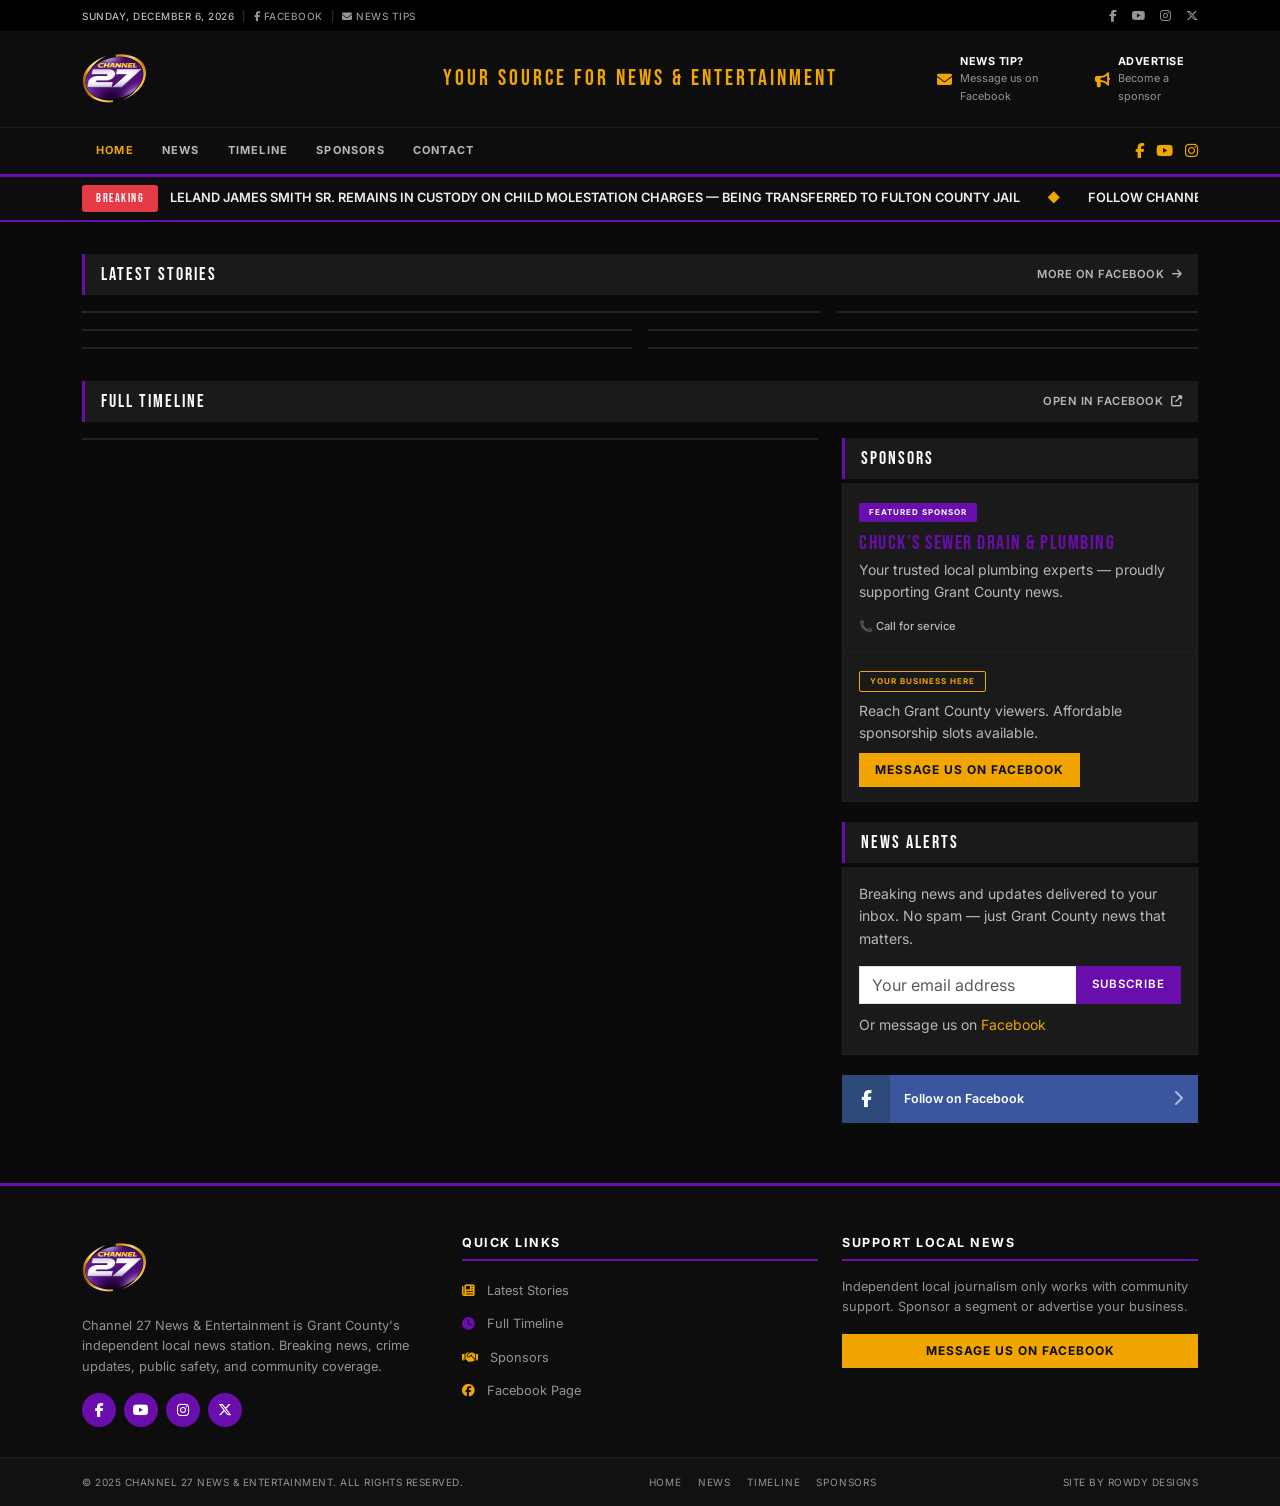
==== commit 1e108042: "fix: Facebook SDK embeds, drop fake LIVE branding, mobile fixes - Add Facebook JS SDK for proper emb" ====
--- a/index.html
+++ b/index.html
@@ -3,10 +3,10 @@
 <head>
   <meta charset="UTF-8">
   <meta name="viewport" content="width=device-width, initial-scale=1.0">
-  <meta name="description" content="Channel 27 News & Entertainment — Grant County's source for breaking news, crime, public safety, and community updates. Watch live, follow our Facebook feed, and stay informed.">
+  <meta name="description" content="Channel 27 News & Entertainment — Grant County's source for breaking news, crime, public safety, and community updates. Local journalism that holds power accountable.">
   <meta name="theme-color" content="#0d0d0d">
   <meta property="og:title" content="Channel 27 News & Entertainment">
-  <meta property="og:description" content="Grant County's trusted local news. Breaking updates, live video, and community coverage.">
+  <meta property="og:description" content="Grant County's trusted local news. Breaking updates and community coverage.">
   <meta property="og:image" content="image/channel27-logo.png">
   <meta property="og:url" content="https://channel27news.com">
   <meta name="twitter:card" content="summary_large_image">
@@ -28,9 +28,9 @@
         <div class="topbar-left">
           <span id="topbar-date" class="topbar-date"></span>
           <span class="topbar-sep">|</span>
-          <a href="#live" class="topbar-link live-link"><span class="live-dot"></span> Watch Live</a>
+          <a href="https://www.facebook.com/tysonmediaoutlet" target="_blank" rel="noopener" class="topbar-link"><i class="fab fa-facebook-f"></i> Facebook</a>
           <span class="topbar-sep">|</span>
-          <a href="#schedule" class="topbar-link"><i class="fas fa-calendar-alt"></i> On Air Schedule</a>
+          <a href="#contact" class="topbar-link"><i class="fas fa-envelope"></i> News Tips</a>
         </div>
         <div class="topbar-right">
           <a href="https://www.facebook.com/tysonmediaoutlet" target="_blank" rel="noopener" class="topbar-social" aria-label="Facebook"><i class="fab fa-facebook-f"></i></a>
@@ -61,7 +61,7 @@
             </div>
           </div>
           <div class="header-contact">
-            <i class="fas fa-phone header-contact-icon"></i>
+            <i class="fas fa-bullhorn header-contact-icon"></i>
             <div>
               <span class="header-contact-label">Advertise</span>
               <span class="header-contact-value">Become a sponsor</span>
@@ -82,29 +82,21 @@
       <div class="collapse navbar-collapse" id="mainNav">
         <ul class="navbar-nav me-auto">
           <li class="nav-item"><a class="nav-link active" href="#">Home</a></li>
-          <li class="nav-item"><a class="nav-link" href="#live">Watch Live</a></li>
-          <li class="nav-item"><a class="nav-link" href="#feed">Latest News</a></li>
-          <li class="nav-item"><a class="nav-link" href="#schedule">On Air</a></li>
-          <li class="nav-item"><a class="nav-link" href="#sponsor">Sponsors</a></li>
+          <li class="nav-item"><a class="nav-link" href="#stories">News</a></li>
+          <li class="nav-item"><a class="nav-link" href="#timeline">Timeline</a></li>
+          <li class="nav-item"><a class="nav-link" href="#sponsors">Sponsors</a></li>
           <li class="nav-item"><a class="nav-link" href="#contact">Contact</a></li>
-          <li class="nav-item"><a class="nav-link nav-live" href="#live"><span class="live-dot"></span> Live</a></li>
         </ul>
         <div class="navbar-social d-none d-lg-flex">
           <a href="https://www.facebook.com/tysonmediaoutlet" target="_blank" rel="noopener" aria-label="Facebook"><i class="fab fa-facebook-f"></i></a>
           <a href="#" aria-label="YouTube"><i class="fab fa-youtube"></i></a>
           <a href="#" aria-label="Instagram"><i class="fab fa-instagram"></i></a>
         </div>
-        <form class="navbar-search d-none d-lg-flex ms-3" role="search">
-          <div class="input-group input-group-sm">
-            <input class="form-control" type="search" placeholder="Search..." aria-label="Search">
-            <button class="btn btn-search" type="submit"><i class="fas fa-search"></i></button>
-          </div>
-        </form>
       </div>
     </div>
   </nav>
 
-  <!-- Offcanvas Mobile Menu -->
+  <!-- Offcanvas Mobile -->
   <div class="offcanvas offcanvas-end bg-dark text-white" tabindex="-1" id="mobileNav">
     <div class="offcanvas-header">
       <h5 class="offcanvas-title font-bebas">Channel 27</h5>
@@ -113,154 +105,152 @@
     <div class="offcanvas-body">
       <ul class="navbar-nav">
         <li class="nav-item"><a class="nav-link active" href="#">Home</a></li>
-        <li class="nav-item"><a class="nav-link" href="#live">Watch Live</a></li>
-        <li class="nav-item"><a class="nav-link" href="#feed">Latest News</a></li>
-        <li class="nav-item"><a class="nav-link" href="#schedule">On Air</a></li>
-        <li class="nav-item"><a class="nav-link" href="#sponsor">Sponsors</a></li>
+        <li class="nav-item"><a class="nav-link" href="#stories">News</a></li>
+        <li class="nav-item"><a class="nav-link" href="#timeline">Timeline</a></li>
+        <li class="nav-item"><a class="nav-link" href="#sponsors">Sponsors</a></li>
         <li class="nav-item"><a class="nav-link" href="#contact">Contact</a></li>
       </ul>
     </div>
   </div>
 
-  <!-- ═══════════ BREAKING NEWS TICKER ═══════════ -->
+  <!-- ═══════════ BREAKING TICKER ═══════════ -->
   <div class="breaking-ticker">
     <div class="container d-flex align-items-center">
-      <span class="breaking-pill">🔴 BREAKING</span>
+      <span class="breaking-pill">BREAKING</span>
       <div class="ticker-wrap">
         <div class="ticker-text" id="tickerText">
-          <span class="ticker-item">🚨 Leland James Smith Sr. remains in custody on child molestation charges — being transferred to Fulton County Jail</span>
+          <span class="ticker-item">Leland James Smith Sr. remains in custody on child molestation charges — being transferred to Fulton County Jail</span>
           <span class="ticker-sep">◆</span>
-          <span class="ticker-item">Follow Channel 27 on Facebook for live updates and breaking news alerts</span>
+          <span class="ticker-item">Follow Channel 27 on Facebook for the latest Grant County news updates</span>
           <span class="ticker-sep">◆</span>
           <span class="ticker-item">Have a news tip? Message us on Facebook — we verify every report</span>
+          <span class="ticker-sep">◆</span>
+          <span class="ticker-item">Local news powered by community support — become a sponsor today</span>
         </div>
       </div>
     </div>
   </div>
 
-  <!-- ═══════════ HERO — LIVE VIDEO ═══════════ -->
-  <section id="live" class="hero-section">
-    <div class="container">
+  <!-- ═══════════ FEATURED STORIES ═══════════ -->
+  <section id="stories" class="stories-section">
+    <div class="container">
+      <div class="section-header-bar">
+        <h2 class="section-title">LATEST STORIES</h2>
+        <a href="https://www.facebook.com/tysonmediaoutlet" target="_blank" rel="noopener" class="section-link">More on Facebook <i class="fas fa-arrow-right ms-1"></i></a>
+      </div>
+
+      <div class="row g-3">
+        <!-- Featured Post 1 — Primary -->
+        <div class="col-lg-8">
+          <div class="fb-embed-card fb-embed-primary">
+            <div class="fb-post-wrapper">
+              <div class="fb-post" data-href="https://www.facebook.com/tysonmediaoutlet/posts/pfbid02mRHv2XLWSvf3wVsVMbJhPF79YywRJHts9nEk5QborVLmFqtWoJhSR5Y2KRRcKVN1l" data-show-text="true" data-width=""></div>
+            </div>
+          </div>
+        </div>
+
+        <!-- Featured Post 2 -->
+        <div class="col-lg-4">
+          <div class="fb-embed-card">
+            <div class="fb-post-wrapper">
+              <div class="fb-post" data-href="https://www.facebook.com/tysonmediaoutlet/posts/pfbid02mRHv2XLWSvf3wVsVMbJhPF79YywRJHts9nEk5QborVLmFqtWoJhSR5Y2KRRcKVN1l" data-show-text="true" data-width=""></div>
+            </div>
+          </div>
+        </div>
+
+        <!-- Featured Post 3 -->
+        <div class="col-md-6">
+          <div class="fb-embed-card">
+            <div class="fb-post-wrapper">
+              <div class="fb-post" data-href="https://www.facebook.com/tysonmediaoutlet/posts/pfbid02mRHv2XLWSvf3wVsVMbJhPF79YywRJHts9nEk5QborVLmFqtWoJhSR5Y2KRRcKVN1l" data-show-text="true" data-width=""></div>
+            </div>
+          </div>
+        </div>
+
+        <!-- Featured Post 4 -->
+        <div class="col-md-6">
+          <div class="fb-embed-card">
+            <div class="fb-post-wrapper">
+              <div class="fb-post" data-href="https://www.facebook.com/tysonmediaoutlet/posts/pfbid02mRHv2XLWSvf3wVsVMbJhPF79YywRJHts9nEk5QborVLmFqtWoJhSR5Y2KRRcKVN1l" data-show-text="true" data-width=""></div>
+            </div>
+          </div>
+        </div>
+
+        <!-- Featured Post 5 -->
+        <div class="col-md-6">
+          <div class="fb-embed-card">
+            <div class="fb-post-wrapper">
+              <div class="fb-post" data-href="https://www.facebook.com/tysonmediaoutlet/posts/pfbid02mRHv2XLWSvf3wVsVMbJhPF79YywRJHts9nEk5QborVLmFqtWoJhSR5Y2KRRcKVN1l" data-show-text="true" data-width=""></div>
+            </div>
+          </div>
+        </div>
+
+        <!-- Featured Post 6 -->
+        <div class="col-md-6">
+          <div class="fb-embed-card">
+            <div class="fb-post-wrapper">
+              <div class="fb-post" data-href="https://www.facebook.com/tysonmediaoutlet/posts/pfbid02mRHv2XLWSvf3wVsVMbJhPF79YywRJHts9nEk5QborVLmFqtWoJhSR5Y2KRRcKVN1l" data-show-text="true" data-width=""></div>
+            </div>
+          </div>
+        </div>
+      </div>
+    </div>
+  </section>
+
+  <!-- ═══════════ FULL TIMELINE ═══════════ -->
+  <section id="timeline" class="timeline-section">
+    <div class="container">
+      <div class="section-header-bar">
+        <h2 class="section-title">FULL TIMELINE</h2>
+        <a href="https://www.facebook.com/tysonmediaoutlet" target="_blank" rel="noopener" class="section-link">Open in Facebook <i class="fas fa-external-link-alt ms-1"></i></a>
+      </div>
+
       <div class="row">
         <div class="col-lg-8">
-          <div class="video-container">
-            <span class="video-live-badge"><span class="live-dot"></span> LIVE</span>
-            <div class="video-16x9">
-              <iframe src="https://www.facebook.com/plugins/video.php?href=https://www.facebook.com/tysonmediaoutlet/videos/372856174039591/&show_text=false" allowfullscreen></iframe>
-            </div>
-          </div>
-        </div>
+          <div class="fb-page-wrapper">
+            <div class="fb-page" data-href="https://www.facebook.com/tysonmediaoutlet" data-tabs="timeline" data-width="" data-height="600" data-small-header="true" data-adapt-container-width="true" data-hide-cover="true" data-show-facepile="false"></div>
+          </div>
+        </div>
+
+        <!-- Sidebar -->
         <div class="col-lg-4">
-          <div class="hero-sidebar">
-            <div class="hero-now-on">
-              <span class="text-red fw-bold text-uppercase small">Now Playing</span>
-              <h3 class="font-bebas text-white mt-1 mb-3">CHANNEL 27 LIVE</h3>
-              <p class="text-light-gray small">Grant County's source for breaking news, crime updates, and community coverage. Watch live broadcasts and stay informed.</p>
-            </div>
-            <div class="hero-sponsor">
-              <span class="text-gold text-uppercase small fw-bold">Sponsored By</span>
-              <p class="text-white mb-1 fw-bold">Chuck's Sewer Drain &amp; Plumbing</p>
-              <p class="text-light-gray" style="font-size:0.7rem;">Proud supporter of local news</p>
-              <a href="#sponsor" class="btn btn-gold btn-sm rounded-0 mt-2">Become a Sponsor</a>
-            </div>
-          </div>
-        </div>
-      </div>
-    </div>
-  </section>
-
-  <!-- ═══════════ MAIN CONTENT ═══════════ -->
-  <section id="feed" class="main-section">
-    <div class="container">
-      <div class="row">
-
-        <!-- LEFT: Facebook Feed -->
-        <div class="col-lg-8">
-          <div class="section-label">
-            <span>📰 LATEST FROM CHANNEL 27</span>
-            <a href="https://www.facebook.com/tysonmediaoutlet" target="_blank" rel="noopener" class="section-label-link">View on Facebook <i class="fas fa-external-link-alt ms-1"></i></a>
-          </div>
-
-          <!-- Featured Post Embed -->
-          <div class="fb-post-card mb-4">
-            <div class="fb-post-header">
-              <img src="image/channel27-logo.png" alt="Channel 27" height="32">
-              <div>
-                <strong class="text-white">Channel 27 News and Entertainment</strong>
-                <span class="text-light-gray" style="font-size:0.7rem;display:block;">Grant County</span>
-              </div>
-            </div>
-            <div class="fb-post-embed">
-              <iframe src="https://www.facebook.com/plugins/post.php?href=https://www.facebook.com/tysonmediaoutlet/posts/pfbid02mRHv2XLWSvf3wVsVMbJhPF79YywRJHts9nEk5QborVLmFqtWoJhSR5Y2KRRcKVN1l&show_text=true&width=500" width="100%" style="border:none;overflow:hidden;min-height:400px;" scrolling="no" frameborder="0" allowfullscreen="true"></iframe>
-            </div>
-          </div>
-
-          <!-- Full Timeline Feed -->
-          <div class="fb-timeline-card">
-            <div class="section-label mb-0">
-              <span>📱 FULL TIMELINE</span>
-            </div>
-            <div class="fb-timeline-wrap">
-              <iframe src="https://www.facebook.com/plugins/page.php?href=https://www.facebook.com/tysonmediaoutlet&tabs=timeline&width=500&height=700&small_header=true&adapt_container_width=true&hide_cover=true&show_facepile=false" width="100%" height="700" style="border:none;overflow:hidden;" scrolling="no" frameborder="0" allowfullscreen="true"></iframe>
-            </div>
-          </div>
-        </div>
-
-        <!-- RIGHT: Sidebar -->
-        <div class="col-lg-4">
-
-          <!-- On Air Schedule -->
-          <div id="schedule" class="sidebar-section">
-            <div class="section-label">
-              <span>📺 ON AIR TONIGHT</span>
-            </div>
-            <div class="sidebar-card">
-              <div class="schedule-row"><span class="schedule-time">6:00 PM</span><span>Evening News</span></div>
-              <div class="schedule-row"><span class="schedule-time">7:00 PM</span><span>Grant County Report</span></div>
-              <div class="schedule-row"><span class="schedule-time">8:00 PM</span><span>Community Spotlight</span></div>
-              <div class="schedule-row"><span class="schedule-time">9:00 PM</span><span>Sports Roundup</span></div>
-              <div class="schedule-row border-bottom-0"><span class="schedule-time">10:00 PM</span><span>Channel 27 Late News</span></div>
-            </div>
-          </div>
 
           <!-- Sponsors -->
-          <div id="sponsor" class="sidebar-section">
-            <div class="section-label">
-              <span>🤝 OUR SPONSORS</span>
+          <div id="sponsors" class="sidebar-section">
+            <div class="section-header-bar mb-1">
+              <h2 class="section-title">SPONSORS</h2>
             </div>
             <div class="sidebar-card">
               <div class="sponsor-card">
-                <div class="sponsor-badge">Featured</div>
-                <h6 class="font-bebas text-purple mb-1">Chuck's Sewer Drain &amp; Plumbing</h6>
-                <p class="small text-muted mb-2">Your trusted local plumbing experts — proudly supporting Grant County news.</p>
+                <span class="sponsor-badge">Featured Sponsor</span>
+                <h5 class="font-bebas text-purple mt-2 mb-1">Chuck's Sewer Drain &amp; Plumbing</h5>
+                <p class="small text-light-gray mb-2">Your trusted local plumbing experts — proudly supporting Grant County news.</p>
                 <span class="sponsor-cta">📞 Call for service</span>
               </div>
               <div class="sponsor-card">
-                <div class="sponsor-badge sponsor-badge-available">Available</div>
-                <h6 class="font-bebas text-gold mb-1">Your Business Here</h6>
-                <p class="small text-muted mb-2">Reach thousands of Grant County viewers. Affordable sponsorship slots available.</p>
-                <span class="sponsor-cta">📧 Message us on Facebook</span>
+                <span class="sponsor-badge sponsor-badge-open">Your Business Here</span>
+                <p class="small text-light-gray mb-2 mt-2">Reach Grant County viewers. Affordable sponsorship slots available.</p>
+                <a href="https://www.facebook.com/tysonmediaoutlet" target="_blank" rel="noopener" class="btn btn-gold btn-sm rounded-0">Message Us on Facebook</a>
               </div>
             </div>
           </div>
 
           <!-- Newsletter -->
           <div id="contact" class="sidebar-section">
-            <div class="section-label">
-              <span>📬 GET NEWS ALERTS</span>
-            </div>
-            <div class="sidebar-card p-3 text-center">
-              <h6 class="font-bebas mb-2">STAY INFORMED</h6>
-              <p class="small text-muted mb-3">Breaking news and updates delivered to your inbox. No spam, just Grant County news that matters.</p>
+            <div class="section-header-bar mb-1">
+              <h2 class="section-title">NEWS ALERTS</h2>
+            </div>
+            <div class="sidebar-card p-3">
+              <p class="small text-light-gray mb-3">Breaking news and updates delivered to your inbox. No spam — just Grant County news that matters.</p>
               <div class="input-group mb-2">
                 <input type="email" class="form-control rounded-0" placeholder="Your email address">
                 <button class="btn btn-purple rounded-0" type="submit">SUBSCRIBE</button>
               </div>
-              <small class="text-muted">Or message us on <a href="https://www.facebook.com/tysonmediaoutlet" target="_blank" rel="noopener" class="text-gold">Facebook</a></small>
-            </div>
-          </div>
-
-          <!-- Follow Blocks -->
+              <small class="text-light-gray">Or message us on <a href="https://www.facebook.com/tysonmediaoutlet" target="_blank" rel="noopener" class="text-gold">Facebook</a></small>
+            </div>
+          </div>
+
+          <!-- Follow -->
           <div class="sidebar-section">
             <div class="social-follow-blocks">
               <a href="https://www.facebook.com/tysonmediaoutlet" target="_blank" rel="noopener" class="follow-block follow-fb">
@@ -268,22 +258,12 @@
                 <span class="follow-text">Follow on Facebook</span>
                 <span class="follow-arrow"><i class="fas fa-chevron-right"></i></span>
               </a>
-              <a href="#" class="follow-block follow-yt">
-                <span class="follow-icon"><i class="fab fa-youtube"></i></span>
-                <span class="follow-text">Subscribe on YouTube</span>
-                <span class="follow-arrow"><i class="fas fa-chevron-right"></i></span>
-              </a>
-              <a href="#" class="follow-block follow-ig">
-                <span class="follow-icon"><i class="fab fa-instagram"></i></span>
-                <span class="follow-text">Follow on Instagram</span>
-                <span class="follow-arrow"><i class="fas fa-chevron-right"></i></span>
-              </a>
-            </div>
-          </div>
-
-        </div><!-- /sidebar -->
-      </div><!-- /row -->
-    </div><!-- /container -->
+            </div>
+          </div>
+
+        </div>
+      </div>
+    </div>
   </section>
 
   <!-- ═══════════ FOOTER ═══════════ -->
@@ -292,7 +272,7 @@
       <div class="row g-4">
         <div class="col-md-4">
           <img src="image/channel27-logo.png" alt="Channel 27" class="footer-logo mb-3" height="64">
-          <p class="footer-about">Channel 27 News &amp; Entertainment is Grant County's independent local news station. Breaking news, crime updates, public safety, and community coverage — powered by real journalists and community support.</p>
+          <p class="footer-about">Channel 27 News &amp; Entertainment is Grant County's independent local news station. Breaking news, crime updates, public safety, and community coverage.</p>
           <div class="footer-social mt-3">
             <a href="https://www.facebook.com/tysonmediaoutlet" target="_blank" rel="noopener" class="footer-social-circle" aria-label="Facebook"><i class="fab fa-facebook-f"></i></a>
             <a href="#" class="footer-social-circle" aria-label="YouTube"><i class="fab fa-youtube"></i></a>
@@ -303,16 +283,15 @@
         <div class="col-md-4">
           <h6 class="footer-heading">QUICK LINKS</h6>
           <ul class="footer-links">
-            <li><a href="#live"><i class="fas fa-play text-red me-2"></i> Watch Live</a></li>
-            <li><a href="#feed"><i class="fas fa-newspaper text-gold me-2"></i> Latest News</a></li>
-            <li><a href="#schedule"><i class="fas fa-tv text-purple me-2"></i> On Air Schedule</a></li>
-            <li><a href="#sponsor"><i class="fas fa-handshake text-gold me-2"></i> Become a Sponsor</a></li>
+            <li><a href="#stories"><i class="fas fa-newspaper text-gold me-2"></i> Latest Stories</a></li>
+            <li><a href="#timeline"><i class="fas fa-clock text-purple me-2"></i> Full Timeline</a></li>
+            <li><a href="#sponsors"><i class="fas fa-handshake text-gold me-2"></i> Sponsors</a></li>
             <li><a href="https://www.facebook.com/tysonmediaoutlet" target="_blank" rel="noopener"><i class="fab fa-facebook text-gold me-2"></i> Facebook Page</a></li>
           </ul>
         </div>
         <div class="col-md-4">
           <h6 class="footer-heading">SUPPORT LOCAL NEWS</h6>
-          <p class="footer-about mb-3">Independent local journalism only works with community support. Sponsor a segment, advertise your business, or share our stories.</p>
+          <p class="footer-about mb-3">Independent local journalism only works with community support. Sponsor a segment or advertise your business.</p>
           <a href="https://www.facebook.com/tysonmediaoutlet" target="_blank" rel="noopener" class="btn btn-gold rounded-0 w-100">Message Us on Facebook</a>
         </div>
       </div>
@@ -326,15 +305,18 @@
         <span class="footer-copy">© 2025 Channel 27 News &amp; Entertainment. All Rights Reserved.</span>
         <div class="footer-bottom-links">
           <a href="#">Home</a>
-          <a href="#live">Watch Live</a>
-          <a href="#feed">News</a>
-          <a href="#schedule">Schedule</a>
-          <a href="#sponsor">Sponsors</a>
+          <a href="#stories">News</a>
+          <a href="#timeline">Timeline</a>
+          <a href="#sponsors">Sponsors</a>
         </div>
         <span class="footer-credit">Site by Rowdy Designs</span>
       </div>
     </div>
   </div>
+
+  <!-- Facebook JS SDK -->
+  <div id="fb-root"></div>
+  <script async defer crossorigin="anonymous" src="https://connect.facebook.net/en_US/sdk.js#xfbml=1&version=v22.0"></script>
 
   <script src="https://cdn.jsdelivr.net/npm/bootstrap@5.3.3/dist/js/bootstrap.bundle.min.js"></script>
   <script src="js/main.js"></script>
--- a/css/style.css
+++ b/css/style.css
@@ -1,5 +1,5 @@
 /* ════════════════════════════════════════════════════════════
-   CHANNEL 27 NEWS — Dark Broadcast Aesthetic
+   CHANNEL 27 NEWS — Dark Broadcast / Facebook-Powered
    ════════════════════════════════════════════════════════════ */
 
 :root {
@@ -13,9 +13,7 @@
   --red:        #e63946;
   --gray:       #949498;
   --light-gray: #b8b8bb;
-  --bg-light:   #f5f5f5;
   --white:      #fff;
-  --fb-blue:    #1877F2;
 
   --font-heading: 'Bebas Neue', cursive;
   --font-body:    'Inter', sans-serif;
@@ -30,6 +28,7 @@
 }
 
 a { text-decoration: none; }
+img { max-width: 100%; height: auto; }
 
 /* ── Utilities ── */
 .font-bebas { font-family: var(--font-heading); letter-spacing: 1.5px; }
@@ -40,55 +39,35 @@
 
 .btn-purple {
   background: var(--purple); color: var(--white); border: none;
-  font-weight: 600; text-transform: uppercase; font-size: 0.75rem;
-  letter-spacing: 1px; padding: 8px 18px; transition: background 0.2s;
+  font-weight: 600; text-transform: uppercase; font-size: 0.72rem;
+  letter-spacing: 1px; padding: 8px 16px; transition: background 0.2s;
 }
 .btn-purple:hover { background: var(--purple-dk); color: var(--white); }
 
 .btn-gold {
   background: var(--gold); color: var(--dark); border: none;
-  font-weight: 700; text-transform: uppercase; font-size: 0.78rem;
-  letter-spacing: 1px; padding: 10px 20px; transition: background 0.2s;
+  font-weight: 700; text-transform: uppercase; font-size: 0.75rem;
+  letter-spacing: 1px; padding: 8px 16px; transition: background 0.2s;
 }
 .btn-gold:hover { background: var(--gold-dk); color: var(--dark); }
 
-.btn-search {
-  background: var(--purple); color: var(--white); border: none; padding: 4px 14px;
-}
-.btn-search:hover { background: var(--purple-dk); color: var(--white); }
-
-.live-dot {
-  display: inline-block; width: 9px; height: 9px;
-  background: var(--red); border-radius: 50%; margin-right: 5px;
-  animation: pulse 1.2s infinite;
-}
-@keyframes pulse {
-  0%,100% { opacity: 1; } 50% { opacity: .4; }
-}
-
-/* ── Section Label ── */
-.section-label {
+/* ── Section Header Bar ── */
+.section-header-bar {
   display: flex; justify-content: space-between; align-items: center;
+  border-left: 3px solid var(--purple);
   background: var(--dark-3);
-  border-left: 3px solid var(--purple);
-  padding: 10px 14px;
-  font-family: var(--font-heading); font-size: 1rem;
-  letter-spacing: 1.5px; color: var(--white); margin-bottom: 1px;
+  padding: 10px 16px; margin-bottom: 16px;
+}
+.section-title {
+  font-family: var(--font-heading); font-size: 1.1rem;
+  letter-spacing: 2px; color: var(--white); margin: 0;
   text-transform: uppercase;
 }
-.section-label-link {
-  font-family: var(--font-body); font-size: 0.7rem; font-weight: 500;
-  color: var(--light-gray); text-transform: none; letter-spacing: 0;
-  transition: color 0.2s;
-}
-.section-label-link:hover { color: var(--gold); }
-
-/* ── Sidebar Card ── */
-.sidebar-card {
-  background: var(--dark-3); border: 1px solid #222;
-  border-top: none; padding: 0;
-}
-.sidebar-section { margin-bottom: 24px; }
+.section-link {
+  font-size: 0.7rem; font-weight: 600; color: var(--light-gray);
+  transition: color 0.2s; text-transform: uppercase; letter-spacing: 0.5px;
+}
+.section-link:hover { color: var(--gold); }
 
 /* ═══════════ TOPBAR ═══════════ */
 .topbar {
@@ -101,15 +80,13 @@
 .topbar-sep { color: #333; }
 .topbar-link { color: var(--gray); transition: color 0.2s; }
 .topbar-link:hover { color: var(--gold); }
-.live-link { color: var(--red); font-weight: 700; }
 .topbar-right { display: flex; gap: 14px; }
 .topbar-social { color: var(--gray); font-size: 12px; transition: color 0.2s; }
 .topbar-social:hover { color: var(--gold); }
 
 /* ═══════════ HEADER ═══════════ */
 .site-header {
-  background: var(--dark);
-  padding: 16px 0;
+  background: var(--dark); padding: 16px 0;
   border-bottom: 1px solid #1a1a1a;
 }
 .header-logo { height: 64px; width: auto; }
@@ -118,13 +95,13 @@
   font-size: 1.4rem; letter-spacing: 3px; margin: 0;
 }
 .header-contact { display: flex; align-items: center; gap: 8px; font-size: 0.75rem; }
-.header-contact-icon { color: var(--gold); font-size: 16px; }
+.header-contact-icon { color: var(--gold); font-size: 15px; }
 .header-contact-label {
   display: block; color: var(--white); font-weight: 700;
-  font-size: 0.7rem; text-transform: uppercase; letter-spacing: 0.5px;
+  font-size: 0.68rem; text-transform: uppercase; letter-spacing: 0.5px;
 }
 .header-contact-value {
-  display: block; color: var(--gray); font-size: 0.7rem;
+  display: block; color: var(--gray); font-size: 0.68rem;
 }
 
 /* ═══════════ NAVBAR ═══════════ */
@@ -134,20 +111,13 @@
 .main-navbar .nav-link {
   font-weight: 700; font-size: 11px; text-transform: uppercase;
   letter-spacing: 1.2px; color: var(--light-gray) !important;
-  padding: 15px 14px !important; transition: color 0.2s;
+  padding: 14px 14px !important; transition: color 0.2s;
 }
 .main-navbar .nav-link:hover,
 .main-navbar .nav-link.active { color: var(--gold) !important; }
-.main-navbar .nav-live { color: var(--red) !important; }
 .navbar-social { display: flex; gap: 12px; }
 .navbar-social a { color: var(--gold); font-size: 15px; transition: opacity 0.2s; }
 .navbar-social a:hover { opacity: 0.7; }
-.navbar-search .form-control {
-  background: var(--dark-3); border: 1px solid #333;
-  color: var(--white); font-size: 0.75rem; border-radius: 2px 0 0 2px;
-}
-.navbar-search .form-control::placeholder { color: #555; }
-.navbar-search .form-control:focus { box-shadow: none; border-color: var(--purple); }
 .navbar-toggler { border: none; }
 
 /* ═══════════ BREAKING TICKER ═══════════ */
@@ -164,8 +134,8 @@
 .ticker-wrap { overflow: hidden; flex: 1; margin-left: 12px; }
 .ticker-text {
   white-space: nowrap;
-  animation: ticker 28s linear infinite;
-  font-size: 0.82rem; font-weight: 600;
+  animation: ticker 30s linear infinite;
+  font-size: 0.8rem; font-weight: 600;
   text-transform: uppercase; color: #eee;
 }
 .ticker-text:hover { animation-play-state: paused; }
@@ -175,118 +145,82 @@
 }
 .ticker-sep { color: var(--gold); margin: 0 24px; }
 
-/* ═══════════ HERO ═══════════ */
-.hero-section {
-  background: var(--dark-2); padding: 32px 0;
-  border-bottom: 3px solid #222;
-}
-.video-container {
-  position: relative; background: #000;
-  border: 2px solid #222;
-}
-.video-live-badge {
-  position: absolute; top: 12px; left: 12px; z-index: 2;
-  background: var(--red); color: var(--white);
-  font-family: var(--font-heading); font-size: 0.85rem;
-  letter-spacing: 2px; padding: 6px 16px; border-radius: 3px;
-}
-.video-16x9 {
-  position: relative; width: 100%; padding-top: 56.25%;
-  background: #000; overflow: hidden;
-}
-.video-16x9 iframe {
-  position: absolute; top: 0; left: 0;
-  width: 100%; height: 100%; border: none;
-}
-
-/* Hero Sidebar */
-.hero-sidebar {
-  display: flex; flex-direction: column; gap: 16px; height: 100%;
-}
-.hero-now-on {
-  background: var(--dark-3); padding: 20px;
-  border-left: 3px solid var(--red);
-}
-.hero-sponsor {
-  background: var(--dark-3); padding: 20px;
-  border-top: 2px solid var(--gold);
-}
-
-/* ═══════════ MAIN SECTION ═══════════ */
-.main-section {
-  background: #0a0a0a; padding: 40px 0;
-}
-
-/* Facebook Post Card */
-.fb-post-card {
+/* ═══════════ STORIES SECTION ═══════════ */
+.stories-section {
+  padding: 32px 0; background: #0a0a0a;
+}
+
+/* FB Embed Cards */
+.fb-embed-card {
   background: var(--dark-3); border: 1px solid #222;
-  overflow: hidden; margin-bottom: 1px;
-}
-.fb-post-header {
-  display: flex; align-items: center; gap: 10px;
-  padding: 12px 16px; background: var(--dark-2);
-  border-bottom: 1px solid #222;
-}
-.fb-post-embed {
-  padding: 0; background: var(--white);
-}
-
-/* Facebook Timeline */
-.fb-timeline-card {
-  background: var(--dark-3); border: 1px solid #222;
-}
-.fb-timeline-wrap {
+  overflow: hidden; height: 100%;
+}
+.fb-embed-primary {
+  border-left: 3px solid var(--purple);
+}
+.fb-post-wrapper {
   background: var(--white); padding: 0;
 }
-
-/* ═══════════ SCHEDULE ═══════════ */
-.schedule-row {
-  display: flex; justify-content: space-between; align-items: center;
-  padding: 10px 14px; border-bottom: 1px solid #222;
-  font-size: 0.85rem; color: var(--light-gray);
-}
-.schedule-time { color: var(--gold); font-weight: 700; }
-
-/* ═══════════ SPONSOR CARDS ═══════════ */
+.fb-post-wrapper .fb-post {
+  width: 100%;
+}
+.fb-post-wrapper iframe {
+  width: 100% !important;
+  max-width: 100% !important;
+}
+
+/* ═══════════ TIMELINE SECTION ═══════════ */
+.timeline-section {
+  padding: 0 0 40px 0; background: #0a0a0a;
+}
+.fb-page-wrapper {
+  background: var(--white); border: 1px solid #222;
+}
+.fb-page-wrapper .fb-page {
+  width: 100%;
+}
+.fb-page-wrapper iframe {
+  width: 100% !important;
+  max-width: 100% !important;
+}
+
+/* ═══════════ SIDEBAR ═══════════ */
+.sidebar-section { margin-bottom: 20px; }
+.sidebar-card {
+  background: var(--dark-3); border: 1px solid #222; border-top: none;
+}
+
+/* Sponsor Cards */
 .sponsor-card {
-  padding: 16px; border-bottom: 1px solid #222;
+  padding: 14px 16px; border-bottom: 1px solid #222;
 }
 .sponsor-card:last-child { border-bottom: none; }
 .sponsor-badge {
-  display: inline-block; font-size: 9px; text-transform: uppercase;
+  display: inline-block; font-size: 8px; text-transform: uppercase;
   font-weight: 700; letter-spacing: 1px;
   background: var(--purple); color: var(--white);
-  padding: 2px 10px; border-radius: 2px; margin-bottom: 8px;
-}
-.sponsor-badge-available {
-  background: transparent; border: 1px solid var(--gold);
-  color: var(--gold);
-}
-.sponsor-cta {
-  font-size: 0.7rem; color: var(--light-gray);
-  font-weight: 500;
-}
-
-/* ═══════════ FOLLOW BLOCKS ═══════════ */
+  padding: 3px 10px; border-radius: 2px;
+}
+.sponsor-badge-open {
+  background: transparent; border: 1px solid var(--gold); color: var(--gold);
+}
+.sponsor-cta { font-size: 0.7rem; color: var(--light-gray); font-weight: 500; }
+
+/* Follow Blocks */
 .social-follow-blocks { display: flex; flex-direction: column; }
 .follow-block {
-  display: flex; align-items: center; height: 50px;
+  display: flex; align-items: center; height: 48px;
   color: var(--white); transition: opacity 0.2s; text-decoration: none;
 }
 .follow-block:hover { opacity: 0.9; color: var(--white); }
 .follow-icon {
-  width: 50px; height: 50px; display: flex;
-  align-items: center; justify-content: center; font-size: 18px; flex-shrink: 0;
-}
-.follow-text { flex: 1; padding: 0 14px; font-size: 0.8rem; font-weight: 600; }
-.follow-arrow { width: 44px; text-align: center; opacity: 0.6; }
-
+  width: 48px; height: 48px; display: flex;
+  align-items: center; justify-content: center; font-size: 17px; flex-shrink: 0;
+}
+.follow-text { flex: 1; padding: 0 14px; font-size: 0.78rem; font-weight: 600; }
+.follow-arrow { width: 40px; text-align: center; opacity: 0.6; }
 .follow-fb { background: #39569E; }
 .follow-fb .follow-icon { background: #2d4a7a; }
-.follow-yt { background: #DC472E; }
-.follow-yt .follow-icon { background: #b83a20; }
-.follow-ig { background: #C8359D; }
-.follow-ig .follow-icon { background: #a52a7f; }
 
 /* ═══════════ FOOTER ═══════════ */
 .site-footer {
@@ -321,7 +255,7 @@
   display: flex; justify-content: space-between; align-items: center;
   flex-wrap: wrap; gap: 10px;
 }
-.footer-copy {
+.footer-copy, .footer-credit {
   font-size: 10px; text-transform: uppercase;
   letter-spacing: 0.5px; color: var(--gray);
 }
@@ -331,24 +265,32 @@
   color: var(--gray); transition: color 0.2s;
 }
 .footer-bottom-links a:hover { color: var(--gold); }
-.footer-credit { font-size: 10px; color: #555; }
 
 /* ═══════════ RESPONSIVE ═══════════ */
 @media (max-width: 991.98px) {
   .header-tagline { font-size: 1rem; }
-  .hero-section { padding: 20px 0; }
-  .hero-sidebar { margin-top: 16px; }
+  .stories-section { padding: 20px 0; }
 }
 
 @media (max-width: 767.98px) {
   .topbar { font-size: 8px; }
   .topbar-left { gap: 4px; }
   .topbar-right { gap: 8px; }
+  .header-logo { height: 48px; }
+  .section-title { font-size: 0.9rem; }
   .footer-bottom-inner { flex-direction: column; text-align: center; }
   .breaking-pill { font-size: 0.6rem; padding: 2px 8px; }
+  .ticker-text { font-size: 0.65rem; }
+  .fb-post-wrapper { overflow-x: hidden; }
+  .fb-post-wrapper iframe {
+    max-width: 100% !important;
+  }
 }
 
 @media (max-width: 575.98px) {
-  .header-logo { height: 48px; }
-  .video-live-badge { font-size: 0.7rem; padding: 4px 10px; top: 6px; left: 6px; }
-}
+  .header-logo { height: 40px; }
+  .section-header-bar { padding: 8px 12px; }
+  .section-title { font-size: 0.8rem; letter-spacing: 1px; }
+  .stories-section { padding: 12px 0; }
+  .fb-embed-card { margin-bottom: 8px; }
+}
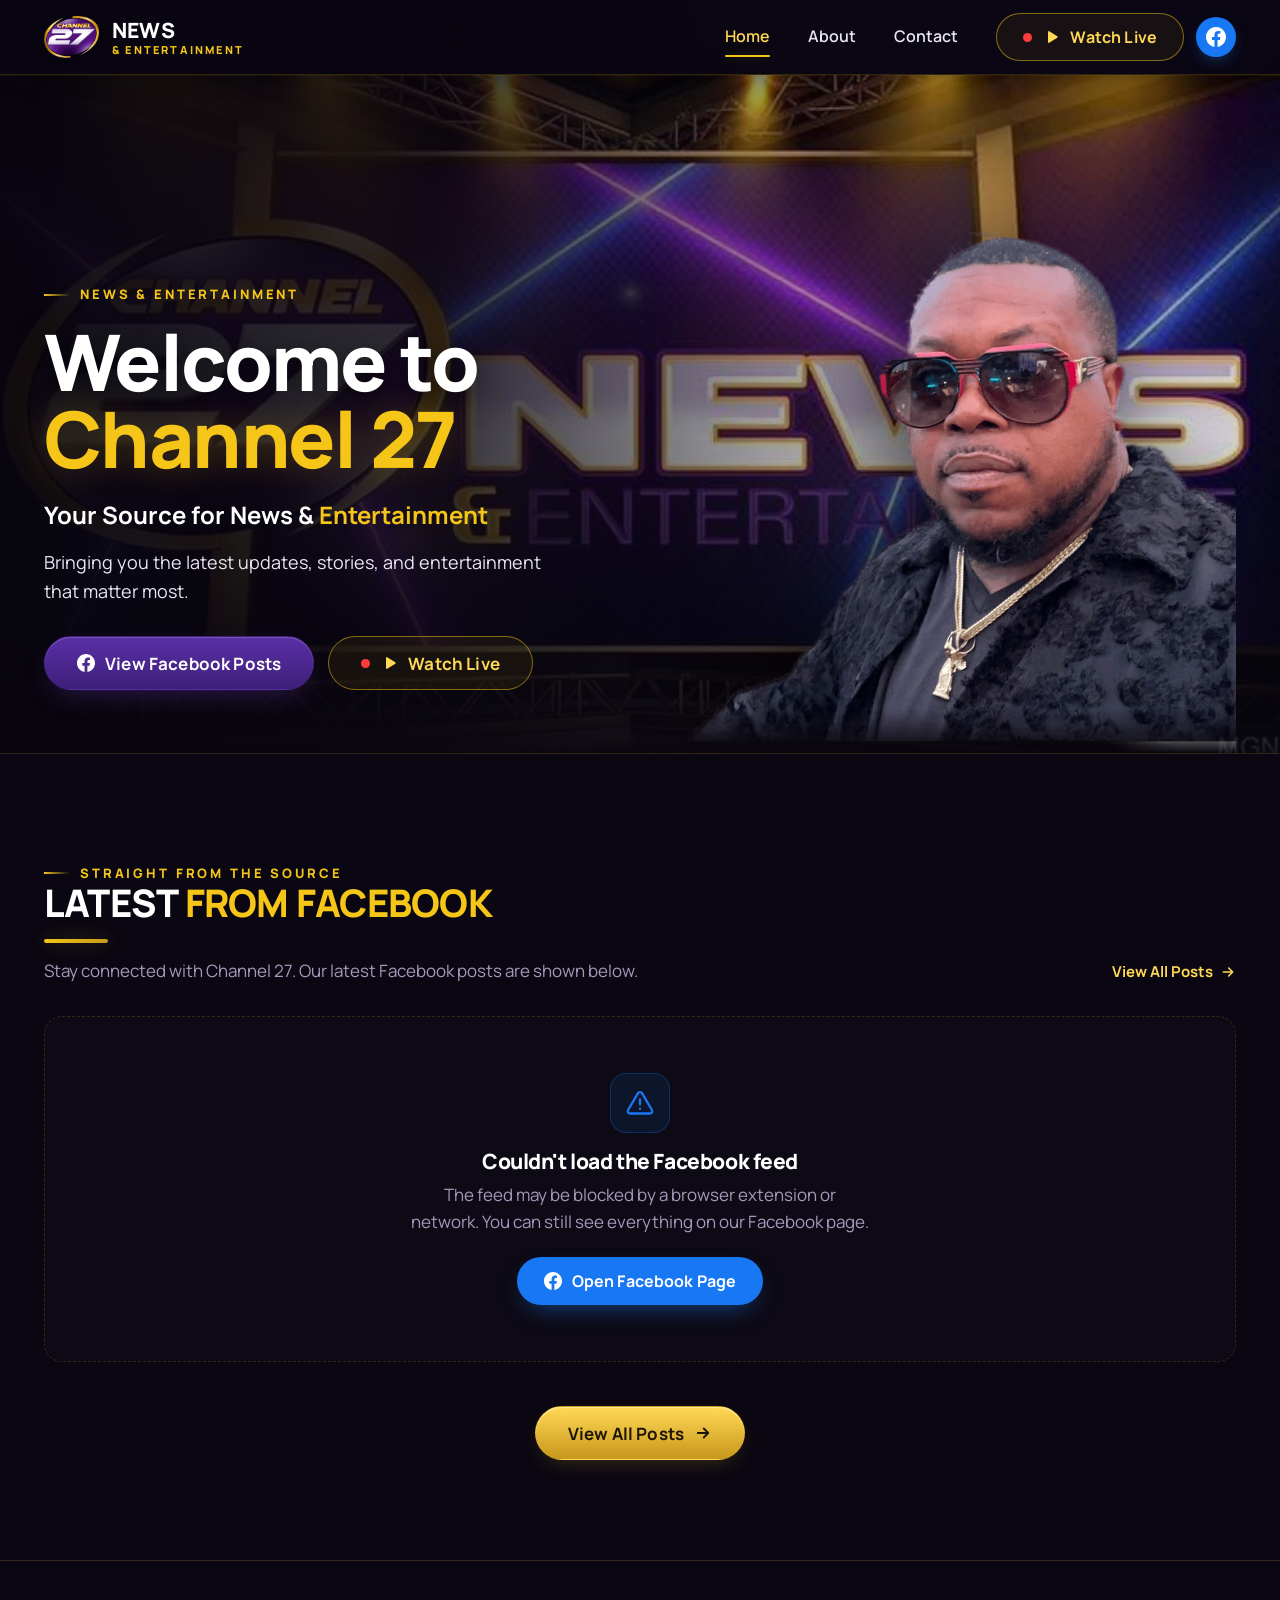
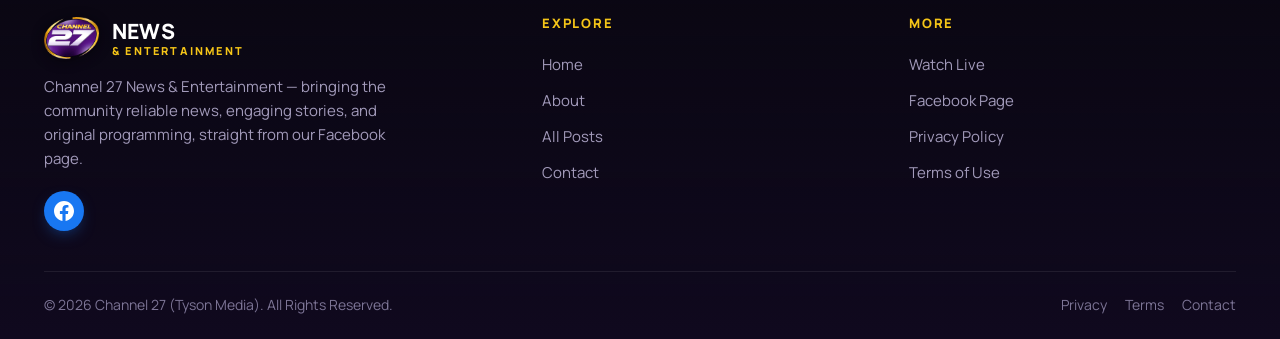
==== commit a5ae5db1: "feat: add Facebook OAuth infrastructure, all pages, and assets" ====
--- a/index.html
+++ b/index.html
@@ -2,323 +2,97 @@
 <html lang="en">
 <head>
   <meta charset="UTF-8">
-  <meta name="viewport" content="width=device-width, initial-scale=1.0">
-  <meta name="description" content="Channel 27 News & Entertainment — Grant County's source for breaking news, crime, public safety, and community updates. Local journalism that holds power accountable.">
-  <meta name="theme-color" content="#0d0d0d">
+  <meta name="viewport" content="width=device-width, initial-scale=1">
+  <title>Channel 27 News &amp; Entertainment — News, Stories &amp; Live</title>
+  <meta name="description" content="Channel 27 News & Entertainment (Tyson Media) — your source for news and entertainment. Watch live and follow the latest from our Facebook page.">
+
+  <link rel="icon" href="assets/favicon.ico" sizes="any">
+  <link rel="icon" type="image/png" sizes="32x32" href="assets/favicon-32.png">
+  <link rel="apple-touch-icon" href="assets/apple-touch-icon.png">
+  <link rel="manifest" href="site.webmanifest">
+  <meta name="theme-color" content="#0a0712">
+
   <meta property="og:title" content="Channel 27 News & Entertainment">
-  <meta property="og:description" content="Grant County's trusted local news. Breaking updates and community coverage.">
-  <meta property="og:image" content="image/channel27-logo.png">
-  <meta property="og:url" content="https://channel27news.com">
-  <meta name="twitter:card" content="summary_large_image">
-  <title>Channel 27 News & Entertainment — Grant County</title>
-  <link rel="icon" type="image/png" href="favicon.png">
+  <meta property="og:description" content="Your source for news & entertainment. Watch live and follow the latest from our Facebook page.">
+  <meta property="og:type" content="website">
+  <meta property="og:image" content="assets/icon-512.png">
+
   <link rel="preconnect" href="https://fonts.googleapis.com">
   <link rel="preconnect" href="https://fonts.gstatic.com" crossorigin>
-  <link href="https://fonts.googleapis.com/css2?family=Bebas+Neue&family=Inter:wght@400;500;600;700;800;900&display=swap" rel="stylesheet">
-  <link href="https://cdn.jsdelivr.net/npm/bootstrap@5.3.3/dist/css/bootstrap.min.css" rel="stylesheet">
-  <link href="https://cdnjs.cloudflare.com/ajax/libs/font-awesome/6.5.1/css/all.min.css" rel="stylesheet">
-  <link href="css/style.css" rel="stylesheet">
+  <link href="https://fonts.googleapis.com/css2?family=Manrope:wght@400;500;600;700;800&display=swap" rel="stylesheet">
+  <link rel="preload" as="image" href="assets/studio.jpg">
+  <link rel="stylesheet" href="css/styles.css">
 </head>
-<body>
+<body data-page="home">
+  <a class="skip-link" href="#main">Skip to content</a>
+  <div id="site-header"></div>
 
-  <!-- ═══════════ TOPBAR ═══════════ -->
-  <div class="topbar">
-    <div class="container">
-      <div class="topbar-inner">
-        <div class="topbar-left">
-          <span id="topbar-date" class="topbar-date"></span>
-          <span class="topbar-sep">|</span>
-          <a href="https://www.facebook.com/tysonmediaoutlet" target="_blank" rel="noopener" class="topbar-link"><i class="fab fa-facebook-f"></i> Facebook</a>
-          <span class="topbar-sep">|</span>
-          <a href="#contact" class="topbar-link"><i class="fas fa-envelope"></i> News Tips</a>
-        </div>
-        <div class="topbar-right">
-          <a href="https://www.facebook.com/tysonmediaoutlet" target="_blank" rel="noopener" class="topbar-social" aria-label="Facebook"><i class="fab fa-facebook-f"></i></a>
-          <a href="#" class="topbar-social" aria-label="YouTube"><i class="fab fa-youtube"></i></a>
-          <a href="#" class="topbar-social" aria-label="Instagram"><i class="fab fa-instagram"></i></a>
-          <a href="#" class="topbar-social" aria-label="X"><i class="fab fa-x-twitter"></i></a>
-        </div>
-      </div>
-    </div>
-  </div>
-
-  <!-- ═══════════ HEADER ═══════════ -->
-  <header class="site-header">
-    <div class="container">
-      <div class="row align-items-center">
-        <div class="col-md-3 text-center text-md-start">
-          <a href="/"><img src="image/channel27-logo.png" alt="Channel 27 News" class="header-logo" height="64"></a>
-        </div>
-        <div class="col-md-6 text-center d-none d-md-block">
-          <p class="header-tagline">YOUR SOURCE FOR NEWS &amp; ENTERTAINMENT</p>
-        </div>
-        <div class="col-md-3 d-none d-md-flex justify-content-end gap-4">
-          <div class="header-contact">
-            <i class="fas fa-envelope header-contact-icon"></i>
-            <div>
-              <span class="header-contact-label">News Tip?</span>
-              <span class="header-contact-value">Message us on Facebook</span>
+  <main id="main">
+    <!-- HERO -->
+    <section class="hero" aria-label="Welcome">
+      <div class="hero-bg" role="img" aria-label="Channel 27 News & Entertainment studio set"></div>
+      <div class="hero-overlay"></div>
+      <div class="container">
+        <div class="hero-inner">
+          <div class="hero-copy">
+            <span class="eyebrow">News &amp; Entertainment</span>
+            <h1>Welcome to<br><span class="glow">Channel 27</span></h1>
+            <p class="hero-sub">Your Source for News &amp; <b>Entertainment</b></p>
+            <p class="hero-body">Bringing you the latest updates, stories, and entertainment that matter most.</p>
+            <div class="hero-actions">
+              <a class="btn btn-purple btn-lg" href="posts.html">
+                <svg viewBox="0 0 24 24" fill="currentColor" aria-hidden="true"><path d="M24 12.07C24 5.4 18.63 0 12 0S0 5.4 0 12.07C0 18.1 4.39 23.1 10.13 24v-8.44H7.08v-3.49h3.05V9.41c0-3.02 1.79-4.69 4.53-4.69 1.31 0 2.68.24 2.68.24v2.97h-1.51c-1.49 0-1.95.93-1.95 1.89v2.25h3.32l-.53 3.49h-2.79V24C19.61 23.1 24 18.1 24 12.07z"/></svg>
+                <span>View Facebook Posts</span>
+              </a>
+              <a class="btn btn-gold-outline btn-lg watch-live" href="#" data-watch-live target="_blank" rel="noopener">
+                <span class="live-dot" aria-hidden="true"></span>
+                <svg viewBox="0 0 24 24" fill="currentColor" aria-hidden="true"><path d="M8 5.14v13.72c0 .83.91 1.34 1.62.9l10.74-6.86a1.06 1.06 0 000-1.8L9.62 4.24A1.06 1.06 0 008 5.14z"/></svg>
+                <span>Watch Live</span>
+              </a>
             </div>
           </div>
-          <div class="header-contact">
-            <i class="fas fa-bullhorn header-contact-icon"></i>
-            <div>
-              <span class="header-contact-label">Advertise</span>
-              <span class="header-contact-value">Become a sponsor</span>
-            </div>
+          <div class="hero-host">
+            <img src="assets/host.png" alt="Channel 27 host" width="904" height="852" fetchpriority="high">
           </div>
         </div>
       </div>
-    </div>
-  </header>
+    </section>
 
-  <!-- ═══════════ NAVBAR ═══════════ -->
-  <nav class="navbar navbar-expand-lg navbar-dark main-navbar sticky-top">
-    <div class="container">
-      <a class="navbar-brand d-lg-none" href="/"><img src="image/channel27-logo.png" alt="Channel 27" height="40"></a>
-      <button class="navbar-toggler" type="button" data-bs-toggle="offcanvas" data-bs-target="#mobileNav" aria-controls="mobileNav" aria-label="Menu">
-        <span class="navbar-toggler-icon"></span>
-      </button>
-      <div class="collapse navbar-collapse" id="mainNav">
-        <ul class="navbar-nav me-auto">
-          <li class="nav-item"><a class="nav-link active" href="#">Home</a></li>
-          <li class="nav-item"><a class="nav-link" href="#stories">News</a></li>
-          <li class="nav-item"><a class="nav-link" href="#timeline">Timeline</a></li>
-          <li class="nav-item"><a class="nav-link" href="#sponsors">Sponsors</a></li>
-          <li class="nav-item"><a class="nav-link" href="#contact">Contact</a></li>
-        </ul>
-        <div class="navbar-social d-none d-lg-flex">
-          <a href="https://www.facebook.com/tysonmediaoutlet" target="_blank" rel="noopener" aria-label="Facebook"><i class="fab fa-facebook-f"></i></a>
-          <a href="#" aria-label="YouTube"><i class="fab fa-youtube"></i></a>
-          <a href="#" aria-label="Instagram"><i class="fab fa-instagram"></i></a>
+    <!-- LATEST FROM FACEBOOK -->
+    <section class="section" aria-labelledby="feed-title">
+      <div class="container">
+        <div class="feed-topbar">
+          <div class="section-head" style="margin-bottom:0">
+            <span class="eyebrow">Straight from the source</span>
+            <h2 id="feed-title">Latest <span class="text-gold">From Facebook</span></h2>
+            <div class="rule"></div>
+            <p>Stay connected with Channel 27. Our latest Facebook posts are shown below.</p>
+          </div>
+          <a class="view-all-link" href="posts.html">View All Posts
+            <svg viewBox="0 0 24 24" fill="none" stroke="currentColor" stroke-width="2.4" stroke-linecap="round" stroke-linejoin="round" aria-hidden="true"><path d="M5 12h14M13 6l6 6-6 6"/></svg>
+          </a>
+        </div>
+
+        <div id="home-feed" class="feed-grid" aria-live="polite"></div>
+
+        <div class="feed-more">
+          <a class="btn btn-gold btn-lg" href="posts.html">
+            View All Posts
+            <svg viewBox="0 0 24 24" fill="none" stroke="currentColor" stroke-width="2.4" stroke-linecap="round" stroke-linejoin="round" aria-hidden="true"><path d="M5 12h14M13 6l6 6-6 6"/></svg>
+          </a>
         </div>
       </div>
-    </div>
-  </nav>
+    </section>
+  </main>
 
-  <!-- Offcanvas Mobile -->
-  <div class="offcanvas offcanvas-end bg-dark text-white" tabindex="-1" id="mobileNav">
-    <div class="offcanvas-header">
-      <h5 class="offcanvas-title font-bebas">Channel 27</h5>
-      <button type="button" class="btn-close btn-close-white" data-bs-dismiss="offcanvas" aria-label="Close"></button>
-    </div>
-    <div class="offcanvas-body">
-      <ul class="navbar-nav">
-        <li class="nav-item"><a class="nav-link active" href="#">Home</a></li>
-        <li class="nav-item"><a class="nav-link" href="#stories">News</a></li>
-        <li class="nav-item"><a class="nav-link" href="#timeline">Timeline</a></li>
-        <li class="nav-item"><a class="nav-link" href="#sponsors">Sponsors</a></li>
-        <li class="nav-item"><a class="nav-link" href="#contact">Contact</a></li>
-      </ul>
-    </div>
-  </div>
+  <div id="site-footer"></div>
 
-  <!-- ═══════════ BREAKING TICKER ═══════════ -->
-  <div class="breaking-ticker">
-    <div class="container d-flex align-items-center">
-      <span class="breaking-pill">BREAKING</span>
-      <div class="ticker-wrap">
-        <div class="ticker-text" id="tickerText">
-          <span class="ticker-item">Leland James Smith Sr. remains in custody on child molestation charges — being transferred to Fulton County Jail</span>
-          <span class="ticker-sep">◆</span>
-          <span class="ticker-item">Follow Channel 27 on Facebook for the latest Grant County news updates</span>
-          <span class="ticker-sep">◆</span>
-          <span class="ticker-item">Have a news tip? Message us on Facebook — we verify every report</span>
-          <span class="ticker-sep">◆</span>
-          <span class="ticker-item">Local news powered by community support — become a sponsor today</span>
-        </div>
-      </div>
-    </div>
-  </div>
-
-  <!-- ═══════════ FEATURED STORIES ═══════════ -->
-  <section id="stories" class="stories-section">
-    <div class="container">
-      <div class="section-header-bar">
-        <h2 class="section-title">LATEST STORIES</h2>
-        <a href="https://www.facebook.com/tysonmediaoutlet" target="_blank" rel="noopener" class="section-link">More on Facebook <i class="fas fa-arrow-right ms-1"></i></a>
-      </div>
-
-      <div class="row g-3">
-        <!-- Featured Post 1 — Primary -->
-        <div class="col-lg-8">
-          <div class="fb-embed-card fb-embed-primary">
-            <div class="fb-post-wrapper">
-              <div class="fb-post" data-href="https://www.facebook.com/tysonmediaoutlet/posts/pfbid02mRHv2XLWSvf3wVsVMbJhPF79YywRJHts9nEk5QborVLmFqtWoJhSR5Y2KRRcKVN1l" data-show-text="true" data-width=""></div>
-            </div>
-          </div>
-        </div>
-
-        <!-- Featured Post 2 -->
-        <div class="col-lg-4">
-          <div class="fb-embed-card">
-            <div class="fb-post-wrapper">
-              <div class="fb-post" data-href="https://www.facebook.com/tysonmediaoutlet/posts/pfbid02mRHv2XLWSvf3wVsVMbJhPF79YywRJHts9nEk5QborVLmFqtWoJhSR5Y2KRRcKVN1l" data-show-text="true" data-width=""></div>
-            </div>
-          </div>
-        </div>
-
-        <!-- Featured Post 3 -->
-        <div class="col-md-6">
-          <div class="fb-embed-card">
-            <div class="fb-post-wrapper">
-              <div class="fb-post" data-href="https://www.facebook.com/tysonmediaoutlet/posts/pfbid02mRHv2XLWSvf3wVsVMbJhPF79YywRJHts9nEk5QborVLmFqtWoJhSR5Y2KRRcKVN1l" data-show-text="true" data-width=""></div>
-            </div>
-          </div>
-        </div>
-
-        <!-- Featured Post 4 -->
-        <div class="col-md-6">
-          <div class="fb-embed-card">
-            <div class="fb-post-wrapper">
-              <div class="fb-post" data-href="https://www.facebook.com/tysonmediaoutlet/posts/pfbid02mRHv2XLWSvf3wVsVMbJhPF79YywRJHts9nEk5QborVLmFqtWoJhSR5Y2KRRcKVN1l" data-show-text="true" data-width=""></div>
-            </div>
-          </div>
-        </div>
-
-        <!-- Featured Post 5 -->
-        <div class="col-md-6">
-          <div class="fb-embed-card">
-            <div class="fb-post-wrapper">
-              <div class="fb-post" data-href="https://www.facebook.com/tysonmediaoutlet/posts/pfbid02mRHv2XLWSvf3wVsVMbJhPF79YywRJHts9nEk5QborVLmFqtWoJhSR5Y2KRRcKVN1l" data-show-text="true" data-width=""></div>
-            </div>
-          </div>
-        </div>
-
-        <!-- Featured Post 6 -->
-        <div class="col-md-6">
-          <div class="fb-embed-card">
-            <div class="fb-post-wrapper">
-              <div class="fb-post" data-href="https://www.facebook.com/tysonmediaoutlet/posts/pfbid02mRHv2XLWSvf3wVsVMbJhPF79YywRJHts9nEk5QborVLmFqtWoJhSR5Y2KRRcKVN1l" data-show-text="true" data-width=""></div>
-            </div>
-          </div>
-        </div>
-      </div>
-    </div>
-  </section>
-
-  <!-- ═══════════ FULL TIMELINE ═══════════ -->
-  <section id="timeline" class="timeline-section">
-    <div class="container">
-      <div class="section-header-bar">
-        <h2 class="section-title">FULL TIMELINE</h2>
-        <a href="https://www.facebook.com/tysonmediaoutlet" target="_blank" rel="noopener" class="section-link">Open in Facebook <i class="fas fa-external-link-alt ms-1"></i></a>
-      </div>
-
-      <div class="row">
-        <div class="col-lg-8">
-          <div class="fb-page-wrapper">
-            <div class="fb-page" data-href="https://www.facebook.com/tysonmediaoutlet" data-tabs="timeline" data-width="" data-height="600" data-small-header="true" data-adapt-container-width="true" data-hide-cover="true" data-show-facepile="false"></div>
-          </div>
-        </div>
-
-        <!-- Sidebar -->
-        <div class="col-lg-4">
-
-          <!-- Sponsors -->
-          <div id="sponsors" class="sidebar-section">
-            <div class="section-header-bar mb-1">
-              <h2 class="section-title">SPONSORS</h2>
-            </div>
-            <div class="sidebar-card">
-              <div class="sponsor-card">
-                <span class="sponsor-badge">Featured Sponsor</span>
-                <h5 class="font-bebas text-purple mt-2 mb-1">Chuck's Sewer Drain &amp; Plumbing</h5>
-                <p class="small text-light-gray mb-2">Your trusted local plumbing experts — proudly supporting Grant County news.</p>
-                <span class="sponsor-cta">📞 Call for service</span>
-              </div>
-              <div class="sponsor-card">
-                <span class="sponsor-badge sponsor-badge-open">Your Business Here</span>
-                <p class="small text-light-gray mb-2 mt-2">Reach Grant County viewers. Affordable sponsorship slots available.</p>
-                <a href="https://www.facebook.com/tysonmediaoutlet" target="_blank" rel="noopener" class="btn btn-gold btn-sm rounded-0">Message Us on Facebook</a>
-              </div>
-            </div>
-          </div>
-
-          <!-- Newsletter -->
-          <div id="contact" class="sidebar-section">
-            <div class="section-header-bar mb-1">
-              <h2 class="section-title">NEWS ALERTS</h2>
-            </div>
-            <div class="sidebar-card p-3">
-              <p class="small text-light-gray mb-3">Breaking news and updates delivered to your inbox. No spam — just Grant County news that matters.</p>
-              <div class="input-group mb-2">
-                <input type="email" class="form-control rounded-0" placeholder="Your email address">
-                <button class="btn btn-purple rounded-0" type="submit">SUBSCRIBE</button>
-              </div>
-              <small class="text-light-gray">Or message us on <a href="https://www.facebook.com/tysonmediaoutlet" target="_blank" rel="noopener" class="text-gold">Facebook</a></small>
-            </div>
-          </div>
-
-          <!-- Follow -->
-          <div class="sidebar-section">
-            <div class="social-follow-blocks">
-              <a href="https://www.facebook.com/tysonmediaoutlet" target="_blank" rel="noopener" class="follow-block follow-fb">
-                <span class="follow-icon"><i class="fab fa-facebook-f"></i></span>
-                <span class="follow-text">Follow on Facebook</span>
-                <span class="follow-arrow"><i class="fas fa-chevron-right"></i></span>
-              </a>
-            </div>
-          </div>
-
-        </div>
-      </div>
-    </div>
-  </section>
-
-  <!-- ═══════════ FOOTER ═══════════ -->
-  <footer class="site-footer">
-    <div class="container">
-      <div class="row g-4">
-        <div class="col-md-4">
-          <img src="image/channel27-logo.png" alt="Channel 27" class="footer-logo mb-3" height="64">
-          <p class="footer-about">Channel 27 News &amp; Entertainment is Grant County's independent local news station. Breaking news, crime updates, public safety, and community coverage.</p>
-          <div class="footer-social mt-3">
-            <a href="https://www.facebook.com/tysonmediaoutlet" target="_blank" rel="noopener" class="footer-social-circle" aria-label="Facebook"><i class="fab fa-facebook-f"></i></a>
-            <a href="#" class="footer-social-circle" aria-label="YouTube"><i class="fab fa-youtube"></i></a>
-            <a href="#" class="footer-social-circle" aria-label="Instagram"><i class="fab fa-instagram"></i></a>
-            <a href="#" class="footer-social-circle" aria-label="X"><i class="fab fa-x-twitter"></i></a>
-          </div>
-        </div>
-        <div class="col-md-4">
-          <h6 class="footer-heading">QUICK LINKS</h6>
-          <ul class="footer-links">
-            <li><a href="#stories"><i class="fas fa-newspaper text-gold me-2"></i> Latest Stories</a></li>
-            <li><a href="#timeline"><i class="fas fa-clock text-purple me-2"></i> Full Timeline</a></li>
-            <li><a href="#sponsors"><i class="fas fa-handshake text-gold me-2"></i> Sponsors</a></li>
-            <li><a href="https://www.facebook.com/tysonmediaoutlet" target="_blank" rel="noopener"><i class="fab fa-facebook text-gold me-2"></i> Facebook Page</a></li>
-          </ul>
-        </div>
-        <div class="col-md-4">
-          <h6 class="footer-heading">SUPPORT LOCAL NEWS</h6>
-          <p class="footer-about mb-3">Independent local journalism only works with community support. Sponsor a segment or advertise your business.</p>
-          <a href="https://www.facebook.com/tysonmediaoutlet" target="_blank" rel="noopener" class="btn btn-gold rounded-0 w-100">Message Us on Facebook</a>
-        </div>
-      </div>
-    </div>
-  </footer>
-
-  <!-- ═══════════ FOOTER BOTTOM ═══════════ -->
-  <div class="footer-bottom">
-    <div class="container">
-      <div class="footer-bottom-inner">
-        <span class="footer-copy">© 2025 Channel 27 News &amp; Entertainment. All Rights Reserved.</span>
-        <div class="footer-bottom-links">
-          <a href="#">Home</a>
-          <a href="#stories">News</a>
-          <a href="#timeline">Timeline</a>
-          <a href="#sponsors">Sponsors</a>
-        </div>
-        <span class="footer-credit">Site by Rowdy Designs</span>
-      </div>
-    </div>
-  </div>
-
-  <!-- Facebook JS SDK -->
-  <div id="fb-root"></div>
-  <script async defer crossorigin="anonymous" src="https://connect.facebook.net/en_US/sdk.js#xfbml=1&version=v22.0"></script>
-
-  <script src="https://cdn.jsdelivr.net/npm/bootstrap@5.3.3/dist/js/bootstrap.bundle.min.js"></script>
+  <script src="js/config.js"></script>
+  <script src="js/components.js"></script>
   <script src="js/main.js"></script>
+  <script>
+    // Point hero "Watch Live" at the configured URL.
+    document.querySelectorAll("[data-watch-live]").forEach(a => a.href = C27_CONFIG.facebook.watchLiveUrl);
+  </script>
 </body>
 </html>
--- a/css/styles.css
+++ b/css/styles.css
@@ -0,0 +1,999 @@
+/* ============================================================================
+   CHANNEL 27 NEWS & ENTERTAINMENT
+   styles.css — design system + components
+   Broadcast-network look: black + deep purple, gold accents, white type.
+   ========================================================================== */
+
+/* ----------------------------------------------------------------------------
+   1. DESIGN TOKENS
+---------------------------------------------------------------------------- */
+:root {
+  /* Backgrounds */
+  --black:        #0a0712;
+  --black-2:      #0d0a18;
+  --purple-deep:  #160c2b;
+  --purple:       #24163f;
+  --purple-bright:#5a2fa6;
+  --purple-glow:  rgba(122, 71, 214, .45);
+
+  /* Surfaces */
+  --card:         #15101f;
+  --card-2:       #1c1530;
+  --surface-line: rgba(255, 255, 255, .07);
+
+  /* Gold */
+  --gold:         #f5c518;
+  --gold-bright:  #ffd956;
+  --gold-deep:    #c8971b;
+  --gold-glow:    rgba(245, 197, 24, .28);
+
+  /* Text */
+  --white:        #ffffff;
+  --text:         #e9e6f2;
+  --muted:        #a39bbb;
+  --muted-2:      #7d7596;
+
+  /* Facebook */
+  --fb:           #1877f2;
+  --fb-deep:      #0d5fcc;
+
+  /* Status */
+  --live:         #ff3b3b;
+
+  /* Lines / borders */
+  --border:       rgba(245, 197, 24, .16);
+  --border-soft:  rgba(255, 255, 255, .08);
+
+  /* Type */
+  --font: "Manrope", ui-sans-serif, system-ui, -apple-system, "Segoe UI", Roboto, sans-serif;
+
+  /* Metrics */
+  --container: 1240px;
+  --radius:    18px;
+  --radius-sm: 12px;
+  --radius-lg: 26px;
+  --header-h:  74px;
+
+  --ease: cubic-bezier(.22, .61, .36, 1);
+}
+
+/* ----------------------------------------------------------------------------
+   2. RESET & BASE
+---------------------------------------------------------------------------- */
+*, *::before, *::after { box-sizing: border-box; }
+* { margin: 0; }
+
+html {
+  scroll-behavior: smooth;
+  scroll-padding-top: calc(var(--header-h) + 16px);
+  -webkit-text-size-adjust: 100%;
+}
+
+body {
+  font-family: var(--font);
+  background: var(--black);
+  color: var(--text);
+  line-height: 1.6;
+  font-size: 17px;
+  font-weight: 400;
+  -webkit-font-smoothing: antialiased;
+  text-rendering: optimizeLegibility;
+  overflow-x: hidden;
+  min-height: 100vh;
+  display: flex;
+  flex-direction: column;
+}
+
+/* Ambient backdrop: subtle purple aura behind the whole page */
+body::before {
+  content: "";
+  position: fixed;
+  inset: 0;
+  z-index: -2;
+  background:
+    radial-gradient(1100px 700px at 78% -8%, rgba(90, 47, 166, .30), transparent 60%),
+    radial-gradient(900px 600px at 10% 8%, rgba(60, 30, 120, .22), transparent 62%),
+    var(--black);
+  pointer-events: none;
+}
+
+img { max-width: 100%; display: block; }
+a { color: inherit; text-decoration: none; }
+button { font-family: inherit; cursor: pointer; }
+
+main { flex: 1 0 auto; }
+
+::selection { background: var(--gold); color: #1a1206; }
+
+/* ----------------------------------------------------------------------------
+   3. TYPOGRAPHY
+---------------------------------------------------------------------------- */
+h1, h2, h3, h4 {
+  font-weight: 800;
+  line-height: 1.04;
+  letter-spacing: -.02em;
+  color: var(--white);
+}
+
+.eyebrow {
+  display: inline-flex;
+  align-items: center;
+  gap: 10px;
+  font-size: 13px;
+  font-weight: 800;
+  letter-spacing: .22em;
+  text-transform: uppercase;
+  color: var(--gold);
+}
+.eyebrow::before {
+  content: "";
+  width: 26px; height: 2px;
+  background: linear-gradient(90deg, var(--gold), transparent);
+}
+
+.text-gold { color: var(--gold); }
+
+/* Section heading lockup with gold underline (matches mockup) */
+.section-head { margin-bottom: 38px; }
+.section-head h2 {
+  font-size: clamp(28px, 4vw, 38px);
+  text-transform: uppercase;
+}
+.section-head .rule {
+  width: 64px; height: 4px; border-radius: 4px;
+  margin-top: 16px;
+  background: linear-gradient(90deg, var(--gold), var(--gold-deep));
+  box-shadow: 0 0 18px var(--gold-glow);
+}
+.section-head p {
+  margin-top: 14px;
+  color: var(--muted);
+  font-size: 17px;
+  max-width: 60ch;
+}
+.section-head.center { text-align: center; }
+.section-head.center .rule { margin-left: auto; margin-right: auto; }
+.section-head.center p { margin-left: auto; margin-right: auto; }
+
+/* ----------------------------------------------------------------------------
+   4. LAYOUT
+---------------------------------------------------------------------------- */
+.container {
+  width: 100%;
+  max-width: var(--container);
+  margin-inline: auto;
+  padding-inline: 24px;
+}
+.section { padding-block: clamp(56px, 8vw, 100px); }
+.section.tight { padding-block: clamp(40px, 5vw, 64px); }
+
+/* ----------------------------------------------------------------------------
+   5. BUTTONS
+---------------------------------------------------------------------------- */
+.btn {
+  display: inline-flex;
+  align-items: center;
+  justify-content: center;
+  gap: 10px;
+  padding: 14px 26px;
+  border-radius: 999px;
+  font-size: 16px;
+  font-weight: 700;
+  letter-spacing: .01em;
+  border: 1.5px solid transparent;
+  transition: transform .18s var(--ease), box-shadow .25s var(--ease),
+              background .25s var(--ease), color .2s var(--ease),
+              border-color .2s var(--ease);
+  white-space: nowrap;
+  line-height: 1;
+}
+.btn svg { width: 18px; height: 18px; flex: none; }
+.btn:active { transform: translateY(1px) scale(.99); }
+
+.btn-gold {
+  background: linear-gradient(180deg, var(--gold-bright), var(--gold-deep));
+  color: #1c1404;
+  box-shadow: 0 8px 24px -10px var(--gold-glow), inset 0 1px 0 rgba(255,255,255,.4);
+}
+.btn-gold:hover { transform: translateY(-2px); box-shadow: 0 14px 34px -12px var(--gold-glow); }
+
+.btn-gold-outline {
+  background: rgba(245, 197, 24, .06);
+  color: var(--gold-bright);
+  border-color: rgba(245, 197, 24, .5);
+}
+.btn-gold-outline:hover {
+  background: rgba(245, 197, 24, .14);
+  border-color: var(--gold);
+  transform: translateY(-2px);
+  box-shadow: 0 0 0 1px var(--gold-glow), 0 12px 30px -16px var(--gold-glow);
+}
+
+.btn-purple {
+  background: linear-gradient(180deg, var(--purple-bright), #3d1f7a);
+  color: #fff;
+  box-shadow: 0 10px 30px -12px var(--purple-glow), inset 0 1px 0 rgba(255,255,255,.18);
+}
+.btn-purple:hover { transform: translateY(-2px); box-shadow: 0 16px 40px -14px var(--purple-glow); }
+
+.btn-fb {
+  background: var(--fb);
+  color: #fff;
+  box-shadow: 0 10px 26px -12px rgba(24,119,242,.7);
+}
+.btn-fb:hover { background: var(--fb-deep); transform: translateY(-2px); }
+
+.btn-ghost {
+  background: transparent;
+  color: var(--text);
+  border-color: var(--border-soft);
+}
+.btn-ghost:hover { border-color: var(--gold); color: var(--gold-bright); }
+
+.btn-lg { padding: 17px 32px; font-size: 17px; }
+.btn-block { width: 100%; }
+
+/* Live pulse dot used inside Watch-Live buttons */
+.live-dot {
+  width: 9px; height: 9px; border-radius: 50%;
+  background: var(--live);
+  box-shadow: 0 0 0 0 rgba(255, 59, 59, .7);
+  animation: pulse 1.8s infinite;
+}
+@keyframes pulse {
+  0%   { box-shadow: 0 0 0 0 rgba(255, 59, 59, .7); }
+  70%  { box-shadow: 0 0 0 7px rgba(255, 59, 59, 0); }
+  100% { box-shadow: 0 0 0 0 rgba(255, 59, 59, 0); }
+}
+
+/* ----------------------------------------------------------------------------
+   6. HEADER
+---------------------------------------------------------------------------- */
+.site-header {
+  position: sticky;
+  top: 0;
+  z-index: 100;
+  background: rgba(8, 6, 14, .82);
+  backdrop-filter: blur(14px);
+  -webkit-backdrop-filter: blur(14px);
+  border-bottom: 1px solid var(--border);
+  box-shadow: 0 1px 0 rgba(245,197,24,.06), 0 10px 30px -20px #000;
+}
+.header-inner {
+  height: var(--header-h);
+  display: flex;
+  align-items: center;
+  gap: 22px;
+}
+
+/* Brand lockup */
+.brand { display: flex; align-items: center; gap: 13px; flex: none; }
+.brand img { height: 42px; width: auto; filter: drop-shadow(0 2px 6px rgba(0,0,0,.5)); }
+.brand .wordmark { display: flex; flex-direction: column; line-height: 1; }
+.brand .wordmark .n {
+  font-size: 21px; font-weight: 800; color: #fff; letter-spacing: .01em;
+}
+.brand .wordmark .e {
+  font-size: 11px; font-weight: 800; letter-spacing: .2em;
+  color: var(--gold); text-transform: uppercase; margin-top: 3px;
+}
+
+/* Primary nav */
+.nav { display: flex; align-items: center; gap: 6px; margin-left: auto; }
+.nav a {
+  position: relative;
+  padding: 9px 16px;
+  font-size: 16px;
+  font-weight: 600;
+  color: var(--text);
+  border-radius: 8px;
+  transition: color .2s var(--ease);
+}
+.nav a::after {
+  content: "";
+  position: absolute;
+  left: 16px; right: 16px; bottom: 2px;
+  height: 2px; border-radius: 2px;
+  background: var(--gold);
+  transform: scaleX(0);
+  transform-origin: left;
+  transition: transform .25s var(--ease);
+}
+.nav a:hover { color: #fff; }
+.nav a:hover::after { transform: scaleX(.5); }
+.nav a.active { color: var(--gold-bright); }
+.nav a.active::after { transform: scaleX(1); box-shadow: 0 0 12px var(--gold-glow); }
+
+/* Right cluster */
+.header-actions { display: flex; align-items: center; gap: 12px; flex: none; }
+
+.icon-fb {
+  width: 40px; height: 40px; border-radius: 50%;
+  display: grid; place-items: center;
+  background: var(--fb);
+  color: #fff;
+  transition: transform .2s var(--ease), box-shadow .25s var(--ease);
+  box-shadow: 0 6px 18px -8px rgba(24,119,242,.8);
+}
+.icon-fb svg { width: 20px; height: 20px; }
+.icon-fb:hover { transform: translateY(-2px) scale(1.05); box-shadow: 0 10px 24px -8px rgba(24,119,242,.9); }
+
+/* Hamburger */
+.hamburger {
+  display: none;
+  width: 44px; height: 44px;
+  border: 1px solid var(--border-soft);
+  border-radius: 11px;
+  background: rgba(255,255,255,.03);
+  flex-direction: column;
+  align-items: center;
+  justify-content: center;
+  gap: 5px;
+}
+.hamburger span {
+  display: block; width: 21px; height: 2px; border-radius: 2px;
+  background: var(--gold);
+  transition: transform .3s var(--ease), opacity .2s var(--ease);
+}
+.hamburger[aria-expanded="true"] span:nth-child(1) { transform: translateY(7px) rotate(45deg); }
+.hamburger[aria-expanded="true"] span:nth-child(2) { opacity: 0; }
+.hamburger[aria-expanded="true"] span:nth-child(3) { transform: translateY(-7px) rotate(-45deg); }
+
+/* Mobile menu panel */
+.mobile-menu {
+  position: fixed;
+  top: var(--header-h);
+  left: 0; right: 0;
+  background: rgba(10, 7, 18, .98);
+  backdrop-filter: blur(16px);
+  border-bottom: 1px solid var(--border);
+  padding: 14px 24px 26px;
+  transform: translateY(-12px);
+  opacity: 0;
+  visibility: hidden;
+  transition: opacity .25s var(--ease), transform .25s var(--ease), visibility .25s;
+  z-index: 99;
+}
+.mobile-menu.open { opacity: 1; visibility: visible; transform: translateY(0); }
+.mobile-menu a {
+  display: block;
+  padding: 15px 8px;
+  font-size: 18px;
+  font-weight: 600;
+  border-bottom: 1px solid var(--border-soft);
+  color: var(--text);
+}
+.mobile-menu a.active { color: var(--gold-bright); }
+.mobile-menu .mm-actions { display: flex; flex-direction: column; gap: 12px; margin-top: 20px; }
+
+/* ----------------------------------------------------------------------------
+   7. HERO (home)
+---------------------------------------------------------------------------- */
+.hero {
+  position: relative;
+  isolation: isolate;
+  overflow: hidden;
+  border-bottom: 1px solid var(--border);
+}
+.hero-bg {
+  position: absolute; inset: 0; z-index: -3;
+  background-image: url("../assets/studio.jpg");
+  background-size: cover;
+  background-position: center;
+  transform: scale(1.04);
+}
+/* Readability gradient: dark on the left, fading right */
+.hero-overlay {
+  position: absolute; inset: 0; z-index: -2;
+  background:
+    linear-gradient(90deg, rgba(8,5,14,.96) 0%, rgba(8,5,14,.82) 34%, rgba(8,5,14,.35) 62%, rgba(8,5,14,.15) 100%),
+    linear-gradient(0deg, rgba(8,5,14,.9) 0%, rgba(8,5,14,0) 42%);
+}
+.hero-inner {
+  display: grid;
+  grid-template-columns: 1.05fr .95fr;
+  align-items: end;
+  gap: 24px;
+  min-height: clamp(540px, 74vh, 760px);
+  padding-top: 48px;
+}
+.hero-copy {
+  padding-bottom: clamp(48px, 7vh, 86px);
+  max-width: 620px;
+  position: relative;
+  z-index: 2;
+}
+.hero-copy h1 {
+  font-size: clamp(42px, 7vw, 78px);
+  line-height: .98;
+  margin-top: 18px;
+  text-shadow: 0 4px 30px rgba(0,0,0,.6);
+}
+.hero-copy h1 .glow {
+  color: var(--gold);
+  text-shadow: 0 0 34px var(--gold-glow);
+}
+.hero-sub {
+  margin-top: 20px;
+  font-size: clamp(19px, 2.4vw, 24px);
+  font-weight: 700;
+  color: #fff;
+}
+.hero-sub b { color: var(--gold); }
+.hero-body {
+  margin-top: 14px;
+  font-size: 18px;
+  color: var(--text);
+  max-width: 46ch;
+}
+.hero-actions {
+  display: flex;
+  flex-wrap: wrap;
+  gap: 14px;
+  margin-top: 30px;
+}
+
+/* Host image, bottom-anchored on the right */
+.hero-host {
+  position: relative;
+  z-index: 1;
+  align-self: end;
+  justify-self: end;
+  height: clamp(420px, 70vh, 700px);
+  pointer-events: none;
+}
+.hero-host img {
+  height: 100%;
+  width: auto;
+  object-fit: contain;
+  object-position: bottom right;
+  filter: drop-shadow(-18px 6px 40px rgba(0,0,0,.55));
+  -webkit-mask-image: linear-gradient(0deg, transparent 0%, #000 7%);
+          mask-image: linear-gradient(0deg, transparent 0%, #000 7%);
+}
+
+/* ----------------------------------------------------------------------------
+   8. FEED — cards / grid / skeletons / states
+---------------------------------------------------------------------------- */
+.feed-topbar {
+  display: flex; align-items: end; justify-content: space-between;
+  gap: 20px; flex-wrap: wrap; margin-bottom: 32px;
+}
+.view-all-link {
+  display: inline-flex; align-items: center; gap: 7px;
+  color: var(--gold-bright); font-weight: 700; font-size: 15px;
+}
+.view-all-link svg { width: 16px; height: 16px; transition: transform .2s var(--ease); }
+.view-all-link:hover svg { transform: translateX(3px); }
+
+.feed-grid {
+  display: grid;
+  gap: 22px;
+  grid-template-columns: repeat(4, 1fr);
+}
+.feed-grid.cols-3 { grid-template-columns: repeat(3, 1fr); }
+
+/* Post card wrapper (frames real FB embeds + placeholders) */
+.post-card {
+  background: linear-gradient(180deg, var(--card), var(--card-2));
+  border: 1px solid var(--border-soft);
+  border-radius: var(--radius);
+  overflow: hidden;
+  position: relative;
+  transition: transform .25s var(--ease), border-color .25s var(--ease), box-shadow .3s var(--ease);
+  min-height: 220px;
+}
+.post-card:hover {
+  transform: translateY(-4px);
+  border-color: var(--border);
+  box-shadow: 0 22px 50px -28px #000, 0 0 0 1px var(--gold-glow);
+}
+.post-card .fb-frame { padding: 12px; display: flex; justify-content: center; }
+.post-card .fb_iframe_widget,
+.post-card .fb-post { width: 100% !important; }
+.post-card .fb_iframe_widget span,
+.post-card .fb-post span,
+.post-card iframe { width: 100% !important; max-width: 100% !important; }
+
+/* Skeleton overlay sitting on top of an embed while it renders */
+.card-skeleton {
+  position: absolute; inset: 0; z-index: 2;
+  background: linear-gradient(180deg, var(--card), var(--card-2));
+  transition: opacity .35s var(--ease);
+  pointer-events: none;
+}
+.card-fallback {
+  display: flex; align-items: center; justify-content: center; gap: 9px;
+  padding: 22px; color: var(--fb); font-weight: 700; font-size: 15px;
+}
+.card-fallback svg { width: 17px; height: 17px; }
+.card-fallback svg:last-child { width: 15px; height: 15px; }
+.card-fallback:hover { color: #4f97ff; }
+
+/* Skeleton placeholder (shown while loading or before posts are connected) */
+.skeleton .sk {
+  background: linear-gradient(100deg, rgba(255,255,255,.04) 30%, rgba(255,255,255,.10) 50%, rgba(255,255,255,.04) 70%);
+  background-size: 220% 100%;
+  animation: shimmer 1.5s infinite linear;
+  border-radius: 8px;
+}
+@keyframes shimmer { to { background-position: -220% 0; } }
+.skeleton { padding: 18px; }
+.skeleton .sk-head { display: flex; align-items: center; gap: 12px; margin-bottom: 16px; }
+.skeleton .sk-avatar { width: 42px; height: 42px; border-radius: 50%; flex: none; }
+.skeleton .sk-line { height: 11px; }
+.skeleton .sk-line.w60 { width: 60%; }
+.skeleton .sk-line.w40 { width: 40%; }
+.skeleton .sk-line.w90 { width: 90%; }
+.skeleton .sk-media { height: 150px; border-radius: 10px; margin: 14px 0; }
+.skeleton .sk-foot { display: flex; gap: 18px; margin-top: 14px; }
+.skeleton .sk-pill { height: 14px; width: 46px; border-radius: 7px; }
+.skeleton .sk-badge {
+  position: absolute; top: 12px; right: 12px;
+  display: inline-flex; align-items: center; gap: 6px;
+  font-size: 11px; font-weight: 800; letter-spacing: .12em; text-transform: uppercase;
+  color: var(--fb);
+  background: rgba(24,119,242,.12);
+  border: 1px solid rgba(24,119,242,.3);
+  padding: 5px 9px; border-radius: 999px;
+}
+.skeleton .sk-badge svg { width: 12px; height: 12px; }
+
+/* Live page-plugin frame (default real feed when no posts configured) */
+.fb-live-frame {
+  background: linear-gradient(180deg, var(--card), var(--card-2));
+  border: 1px solid var(--border);
+  border-radius: var(--radius-lg);
+  padding: 16px;
+  max-width: 560px;
+  margin-inline: auto;
+  box-shadow: 0 30px 70px -40px #000, inset 0 1px 0 rgba(255,255,255,.04);
+}
+.fb-live-frame .fb-live-label {
+  display: flex; align-items: center; gap: 9px;
+  font-size: 12px; font-weight: 800; letter-spacing: .14em; text-transform: uppercase;
+  color: var(--muted); padding: 4px 6px 14px;
+}
+.fb-live-frame .fb-live-label .live-dot { background: var(--fb); box-shadow: 0 0 0 0 rgba(24,119,242,.7); }
+.fb-live-frame .fb-page,
+.fb-live-frame .fb_iframe_widget,
+.fb-live-frame iframe { width: 100% !important; }
+.fb-live-frame .fb_iframe_widget span { width: 100% !important; }
+
+/* Empty / error states */
+.feed-state {
+  grid-column: 1 / -1;
+  text-align: center;
+  padding: 56px 24px;
+  border: 1px dashed var(--border);
+  border-radius: var(--radius);
+  background: rgba(255,255,255,.015);
+}
+.feed-state .ico {
+  width: 60px; height: 60px; border-radius: 16px;
+  display: grid; place-items: center; margin: 0 auto 18px;
+  background: rgba(24,119,242,.1); color: var(--fb);
+  border: 1px solid rgba(24,119,242,.28);
+}
+.feed-state .ico svg { width: 28px; height: 28px; }
+.feed-state h3 { font-size: 21px; margin-bottom: 8px; }
+.feed-state p { color: var(--muted); max-width: 46ch; margin: 0 auto 22px; }
+
+.feed-more { text-align: center; margin-top: 44px; }
+
+/* Owner hint (only shows when feed is unconnected; easy to remove) */
+.owner-hint {
+  display: flex; align-items: flex-start; gap: 12px;
+  max-width: 720px; margin: 0 auto 30px;
+  padding: 14px 18px;
+  background: rgba(245,197,24,.05);
+  border: 1px solid rgba(245,197,24,.2);
+  border-radius: var(--radius-sm);
+  font-size: 14px; color: var(--muted);
+}
+.owner-hint svg { width: 18px; height: 18px; color: var(--gold); flex: none; margin-top: 2px; }
+.owner-hint code { color: var(--gold-bright); background: rgba(0,0,0,.3); padding: 1px 6px; border-radius: 5px; font-size: 13px; }
+
+/* ----------------------------------------------------------------------------
+   9. ALL-POSTS page (sidebar + filters)
+---------------------------------------------------------------------------- */
+.posts-layout {
+  display: grid;
+  grid-template-columns: 240px 1fr;
+  gap: 36px;
+  align-items: start;
+}
+.posts-sidebar {
+  position: sticky;
+  top: calc(var(--header-h) + 24px);
+  background: linear-gradient(180deg, var(--card), var(--card-2));
+  border: 1px solid var(--border-soft);
+  border-radius: var(--radius);
+  padding: 10px;
+}
+.posts-sidebar .side-title {
+  font-size: 12px; font-weight: 800; letter-spacing: .16em; text-transform: uppercase;
+  color: var(--muted-2); padding: 12px 14px 8px;
+}
+.filter-btn {
+  display: flex; align-items: center; gap: 11px; width: 100%;
+  padding: 12px 14px; border: none; background: transparent;
+  color: var(--text); font-size: 15px; font-weight: 600; text-align: left;
+  border-radius: 11px; transition: background .18s var(--ease), color .18s var(--ease);
+}
+.filter-btn svg { width: 17px; height: 17px; color: var(--muted); flex: none; }
+.filter-btn:hover { background: rgba(255,255,255,.04); }
+.filter-btn.active {
+  background: linear-gradient(180deg, rgba(90,47,166,.55), rgba(61,31,122,.4));
+  color: #fff;
+  box-shadow: inset 0 0 0 1px var(--border);
+}
+.filter-btn.active svg { color: var(--gold); }
+
+.posts-main-head {
+  display: flex; align-items: end; justify-content: space-between;
+  gap: 18px; flex-wrap: wrap; margin-bottom: 28px;
+}
+.select-wrap { position: relative; }
+.select-wrap select {
+  appearance: none; -webkit-appearance: none;
+  background: var(--card-2); color: var(--text);
+  border: 1px solid var(--border-soft); border-radius: 10px;
+  padding: 11px 38px 11px 16px; font-size: 15px; font-family: inherit; font-weight: 600;
+  cursor: pointer;
+}
+.select-wrap::after {
+  content: ""; position: absolute; right: 15px; top: 50%;
+  width: 8px; height: 8px; border-right: 2px solid var(--gold); border-bottom: 2px solid var(--gold);
+  transform: translateY(-65%) rotate(45deg); pointer-events: none;
+}
+
+/* ----------------------------------------------------------------------------
+   10. ABOUT page
+---------------------------------------------------------------------------- */
+.about-grid {
+  display: grid;
+  grid-template-columns: 1fr 1fr;
+  gap: clamp(32px, 5vw, 64px);
+  align-items: center;
+}
+.about-copy p { color: var(--text); font-size: 18px; margin-top: 18px; max-width: 52ch; }
+.about-copy .btn { margin-top: 30px; }
+.about-stats { display: flex; gap: 30px; margin-top: 34px; flex-wrap: wrap; }
+.about-stats .stat .num { font-size: 30px; font-weight: 800; color: var(--gold); line-height: 1; }
+.about-stats .stat .lbl { font-size: 13px; color: var(--muted); margin-top: 6px; letter-spacing: .04em; }
+
+/* Host + studio composite panel */
+.host-panel {
+  position: relative;
+  border-radius: var(--radius-lg);
+  overflow: hidden;
+  border: 1px solid var(--border);
+  background: url("../assets/studio.jpg") center/cover;
+  min-height: 440px;
+  box-shadow: 0 40px 90px -50px #000, 0 0 0 1px rgba(245,197,24,.06);
+  isolation: isolate;
+}
+.host-panel::after {
+  content: ""; position: absolute; inset: 0;
+  background: linear-gradient(0deg, rgba(8,5,14,.85), rgba(8,5,14,.15) 55%, rgba(8,5,14,.4));
+  z-index: 1;
+}
+.host-panel img {
+  position: absolute; bottom: 0; right: 0;
+  height: 98%; width: auto;
+  object-position: bottom right;
+  z-index: 2;
+  filter: drop-shadow(-10px 0 30px rgba(0,0,0,.5));
+}
+.host-panel .panel-badge {
+  position: absolute; top: 18px; left: 18px; z-index: 3;
+  display: inline-flex; align-items: center; gap: 8px;
+  background: rgba(8,5,14,.6); border: 1px solid var(--border);
+  backdrop-filter: blur(6px);
+  padding: 8px 14px; border-radius: 999px;
+  font-size: 12px; font-weight: 800; letter-spacing: .14em; text-transform: uppercase; color: var(--gold);
+}
+
+/* ----------------------------------------------------------------------------
+   11. CONTACT page
+---------------------------------------------------------------------------- */
+.contact-grid {
+  display: grid;
+  grid-template-columns: 1fr 1.05fr;
+  gap: clamp(34px, 5vw, 64px);
+  align-items: start;
+}
+.contact-intro { color: var(--muted); font-size: 18px; margin-top: 16px; max-width: 42ch; }
+.contact-list { margin-top: 34px; display: flex; flex-direction: column; gap: 22px; }
+.contact-item { display: flex; gap: 16px; align-items: flex-start; }
+.contact-item .ci-icon {
+  width: 46px; height: 46px; border-radius: 13px; flex: none;
+  display: grid; place-items: center;
+  background: linear-gradient(180deg, rgba(90,47,166,.4), rgba(61,31,122,.3));
+  border: 1px solid var(--border); color: var(--gold);
+}
+.contact-item .ci-icon svg { width: 21px; height: 21px; }
+.contact-item .ci-label { font-size: 13px; color: var(--muted-2); letter-spacing: .08em; text-transform: uppercase; font-weight: 700; }
+.contact-item .ci-value { color: #fff; font-weight: 600; margin-top: 3px; }
+.contact-item a.ci-value:hover { color: var(--gold-bright); }
+
+/* Form */
+.contact-form {
+  background: linear-gradient(180deg, var(--card), var(--card-2));
+  border: 1px solid var(--border-soft);
+  border-radius: var(--radius-lg);
+  padding: clamp(24px, 3vw, 36px);
+  box-shadow: 0 40px 90px -55px #000;
+}
+.form-row { display: grid; grid-template-columns: 1fr 1fr; gap: 18px; }
+.field { margin-bottom: 20px; }
+.field label {
+  display: block; font-size: 14px; font-weight: 700;
+  color: var(--text); margin-bottom: 8px;
+}
+.field label .req { color: var(--gold); }
+.field input, .field textarea {
+  width: 100%;
+  background: rgba(0,0,0,.28);
+  border: 1.5px solid var(--border-soft);
+  border-radius: 12px;
+  padding: 14px 16px;
+  color: #fff;
+  font-family: inherit;
+  font-size: 16px;
+  transition: border-color .2s var(--ease), box-shadow .2s var(--ease), background .2s var(--ease);
+}
+.field textarea { resize: vertical; min-height: 130px; }
+.field input::placeholder, .field textarea::placeholder { color: var(--muted-2); }
+.field input:focus, .field textarea:focus {
+  outline: none;
+  border-color: var(--gold);
+  background: rgba(0,0,0,.4);
+  box-shadow: 0 0 0 4px rgba(245,197,24,.12);
+}
+.field.invalid input, .field.invalid textarea {
+  border-color: #ff5c5c;
+  box-shadow: 0 0 0 4px rgba(255,92,92,.12);
+}
+.field .error {
+  display: none;
+  color: #ff8585; font-size: 13px; font-weight: 600; margin-top: 7px;
+}
+.field.invalid .error { display: block; }
+
+.form-success {
+  display: none;
+  align-items: center; gap: 14px;
+  background: linear-gradient(180deg, rgba(46,160,90,.16), rgba(46,160,90,.08));
+  border: 1px solid rgba(70,200,120,.4);
+  border-radius: 14px; padding: 18px 20px; margin-bottom: 22px;
+  color: #b9f5cf;
+}
+.form-success.show { display: flex; }
+.form-success svg { width: 26px; height: 26px; color: #5fe89a; flex: none; }
+.form-success strong { color: #fff; display: block; }
+
+/* ----------------------------------------------------------------------------
+   12. SINGLE POST page
+---------------------------------------------------------------------------- */
+.single-layout {
+  display: grid;
+  grid-template-columns: 1fr 340px;
+  gap: 34px;
+  align-items: start;
+}
+.back-link {
+  display: inline-flex; align-items: center; gap: 8px;
+  color: var(--fb); font-weight: 700; font-size: 15px; margin-bottom: 22px;
+}
+.back-link svg { width: 16px; height: 16px; transition: transform .2s var(--ease); }
+.back-link:hover { color: #4f97ff; }
+.back-link:hover svg { transform: translateX(-3px); }
+
+.single-main {
+  background: linear-gradient(180deg, var(--card), var(--card-2));
+  border: 1px solid var(--border-soft);
+  border-radius: var(--radius-lg);
+  padding: clamp(16px, 2.4vw, 28px);
+  min-height: 320px;
+}
+.single-main .fb-frame { display: flex; justify-content: center; }
+
+.sidebar-card {
+  background: linear-gradient(180deg, var(--card), var(--card-2));
+  border: 1px solid var(--border-soft);
+  border-radius: var(--radius);
+  padding: 24px;
+  margin-bottom: 22px;
+}
+.sidebar-card h3 {
+  font-size: 13px; letter-spacing: .16em; text-transform: uppercase;
+  color: var(--gold); margin-bottom: 14px;
+}
+.sidebar-card.follow { text-align: center; }
+.sidebar-card.follow p { color: var(--muted); font-size: 15px; margin-bottom: 18px; }
+.recent-list { display: flex; flex-direction: column; gap: 6px; }
+.recent-item {
+  display: flex; gap: 12px; align-items: center;
+  padding: 11px; border-radius: 12px;
+  transition: background .18s var(--ease);
+}
+.recent-item:hover { background: rgba(255,255,255,.04); }
+.recent-item .ri-thumb {
+  width: 50px; height: 50px; border-radius: 10px; flex: none;
+  background: linear-gradient(135deg, var(--purple-bright), var(--purple-deep));
+  display: grid; place-items: center; color: var(--gold);
+}
+.recent-item .ri-thumb svg { width: 20px; height: 20px; }
+.recent-item .ri-text { font-size: 14px; font-weight: 600; color: var(--text); line-height: 1.4; }
+.recent-item .ri-text span { display: block; font-size: 12px; color: var(--muted-2); margin-top: 2px; font-weight: 500; }
+
+/* ----------------------------------------------------------------------------
+   13. PAGE HEADER (interior pages)
+---------------------------------------------------------------------------- */
+.page-hero {
+  position: relative;
+  border-bottom: 1px solid var(--border);
+  padding-block: clamp(46px, 7vw, 80px);
+  overflow: hidden;
+}
+.page-hero::before {
+  content: ""; position: absolute; inset: 0; z-index: -1;
+  background:
+    radial-gradient(700px 300px at 20% 0%, rgba(90,47,166,.32), transparent 65%),
+    linear-gradient(180deg, var(--purple-deep), transparent);
+}
+.page-hero h1 { font-size: clamp(34px, 6vw, 58px); text-transform: uppercase; }
+.page-hero .rule {
+  width: 70px; height: 4px; border-radius: 4px; margin-top: 18px;
+  background: linear-gradient(90deg, var(--gold), var(--gold-deep));
+  box-shadow: 0 0 18px var(--gold-glow);
+}
+.page-hero p { color: var(--muted); font-size: 18px; margin-top: 16px; max-width: 60ch; }
+
+/* ----------------------------------------------------------------------------
+   14. PROSE (privacy / terms)
+---------------------------------------------------------------------------- */
+.prose { max-width: 760px; }
+.prose h2 { font-size: 24px; margin: 36px 0 12px; }
+.prose p, .prose li { color: var(--text); font-size: 16.5px; margin-bottom: 12px; }
+.prose ul { padding-left: 22px; margin-bottom: 14px; }
+.prose a { color: var(--gold-bright); text-decoration: underline; text-underline-offset: 3px; }
+.prose .updated { color: var(--muted-2); font-size: 14px; }
+
+/* ----------------------------------------------------------------------------
+   15. FOOTER
+---------------------------------------------------------------------------- */
+.site-footer {
+  flex-shrink: 0;
+  margin-top: auto;
+  background: linear-gradient(180deg, transparent, rgba(22,12,43,.5));
+  border-top: 1px solid var(--border);
+}
+.footer-top {
+  display: grid;
+  grid-template-columns: 1.4fr 1fr 1fr;
+  gap: 40px;
+  padding-block: 56px 40px;
+}
+.footer-brand .brand { margin-bottom: 16px; }
+.footer-brand p { color: var(--muted); font-size: 15px; max-width: 38ch; }
+.footer-brand .fb-row { display: flex; gap: 10px; margin-top: 20px; }
+.footer-col h4 {
+  font-size: 13px; letter-spacing: .14em; text-transform: uppercase;
+  color: var(--gold); margin-bottom: 16px;
+}
+.footer-col a {
+  display: block; color: var(--muted); font-size: 15px; padding: 6px 0;
+  transition: color .18s var(--ease), transform .18s var(--ease);
+}
+.footer-col a:hover { color: var(--gold-bright); transform: translateX(3px); }
+.footer-bottom {
+  border-top: 1px solid var(--border-soft);
+  padding-block: 22px;
+  display: flex; align-items: center; justify-content: space-between; gap: 14px; flex-wrap: wrap;
+}
+.footer-bottom p { color: var(--muted-2); font-size: 14px; }
+.footer-bottom .legal-mini { display: flex; gap: 18px; }
+.footer-bottom .legal-mini a { color: var(--muted-2); font-size: 14px; }
+.footer-bottom .legal-mini a:hover { color: var(--gold-bright); }
+
+/* ----------------------------------------------------------------------------
+   16. ACCESSIBILITY
+---------------------------------------------------------------------------- */
+:focus-visible {
+  outline: 3px solid var(--gold);
+  outline-offset: 2px;
+  border-radius: 4px;
+}
+.skip-link {
+  position: absolute; left: 14px; top: -60px;
+  background: var(--gold); color: #1a1206; font-weight: 800;
+  padding: 10px 18px; border-radius: 10px; z-index: 200;
+  transition: top .2s var(--ease);
+}
+.skip-link:focus { top: 14px; }
+
+.sr-only {
+  position: absolute; width: 1px; height: 1px; padding: 0; margin: -1px;
+  overflow: hidden; clip: rect(0,0,0,0); white-space: nowrap; border: 0;
+}
+
+@media (prefers-reduced-motion: reduce) {
+  *, *::before, *::after {
+    animation-duration: .001ms !important;
+    animation-iteration-count: 1 !important;
+    transition-duration: .001ms !important;
+    scroll-behavior: auto !important;
+  }
+}
+
+/* ----------------------------------------------------------------------------
+   17. RESPONSIVE
+---------------------------------------------------------------------------- */
+@media (max-width: 1024px) {
+  .feed-grid, .feed-grid.cols-3 { grid-template-columns: repeat(2, 1fr); }
+  .footer-top { grid-template-columns: 1fr 1fr; }
+  .footer-brand { grid-column: 1 / -1; }
+}
+
+@media (max-width: 900px) {
+  :root { --header-h: 66px; }
+  .nav { display: none; }
+  .header-actions .watch-live-desktop { display: none; }
+  .hamburger { display: flex; }
+
+  .hero-inner {
+    grid-template-columns: 1fr;
+    min-height: auto;
+    padding-top: 28px;
+  }
+  /* Host sits behind/below copy on tablet+mobile so it never covers text */
+  .hero-host {
+    grid-row: 1;
+    height: clamp(300px, 46vh, 460px);
+    justify-self: center;
+    opacity: .9;
+  }
+  .hero-host img { object-position: bottom center; }
+  .hero-copy {
+    grid-row: 2;
+    padding-bottom: 44px;
+    max-width: 100%;
+    text-align: left;
+  }
+  .hero-overlay {
+    background:
+      linear-gradient(180deg, rgba(8,5,14,.5) 0%, rgba(8,5,14,.82) 48%, rgba(8,5,14,.96) 100%);
+  }
+
+  .about-grid { grid-template-columns: 1fr; gap: 36px; }
+  .about-grid .host-panel { order: -1; min-height: 360px; }
+  .contact-grid { grid-template-columns: 1fr; }
+  .single-layout { grid-template-columns: 1fr; }
+  .single-sidebar { order: 2; }
+
+  .posts-layout { grid-template-columns: 1fr; }
+  .posts-sidebar {
+    position: static;
+    display: flex; gap: 6px; overflow-x: auto;
+    padding: 8px;
+    scrollbar-width: none;
+  }
+  .posts-sidebar::-webkit-scrollbar { display: none; }
+  .posts-sidebar .side-title { display: none; }
+  .filter-btn { white-space: nowrap; width: auto; }
+}
+
+@media (max-width: 560px) {
+  .container { padding-inline: 18px; }
+  .feed-grid, .feed-grid.cols-3 { grid-template-columns: 1fr; }
+  .form-row { grid-template-columns: 1fr; }
+  .footer-top { grid-template-columns: 1fr; gap: 28px; }
+  .brand .wordmark .n { font-size: 18px; }
+  .brand img { height: 36px; }
+  .hero-actions .btn { flex: 1 1 auto; }
+  .footer-bottom { flex-direction: column; align-items: flex-start; }
+  .about-stats { gap: 22px; }
+}
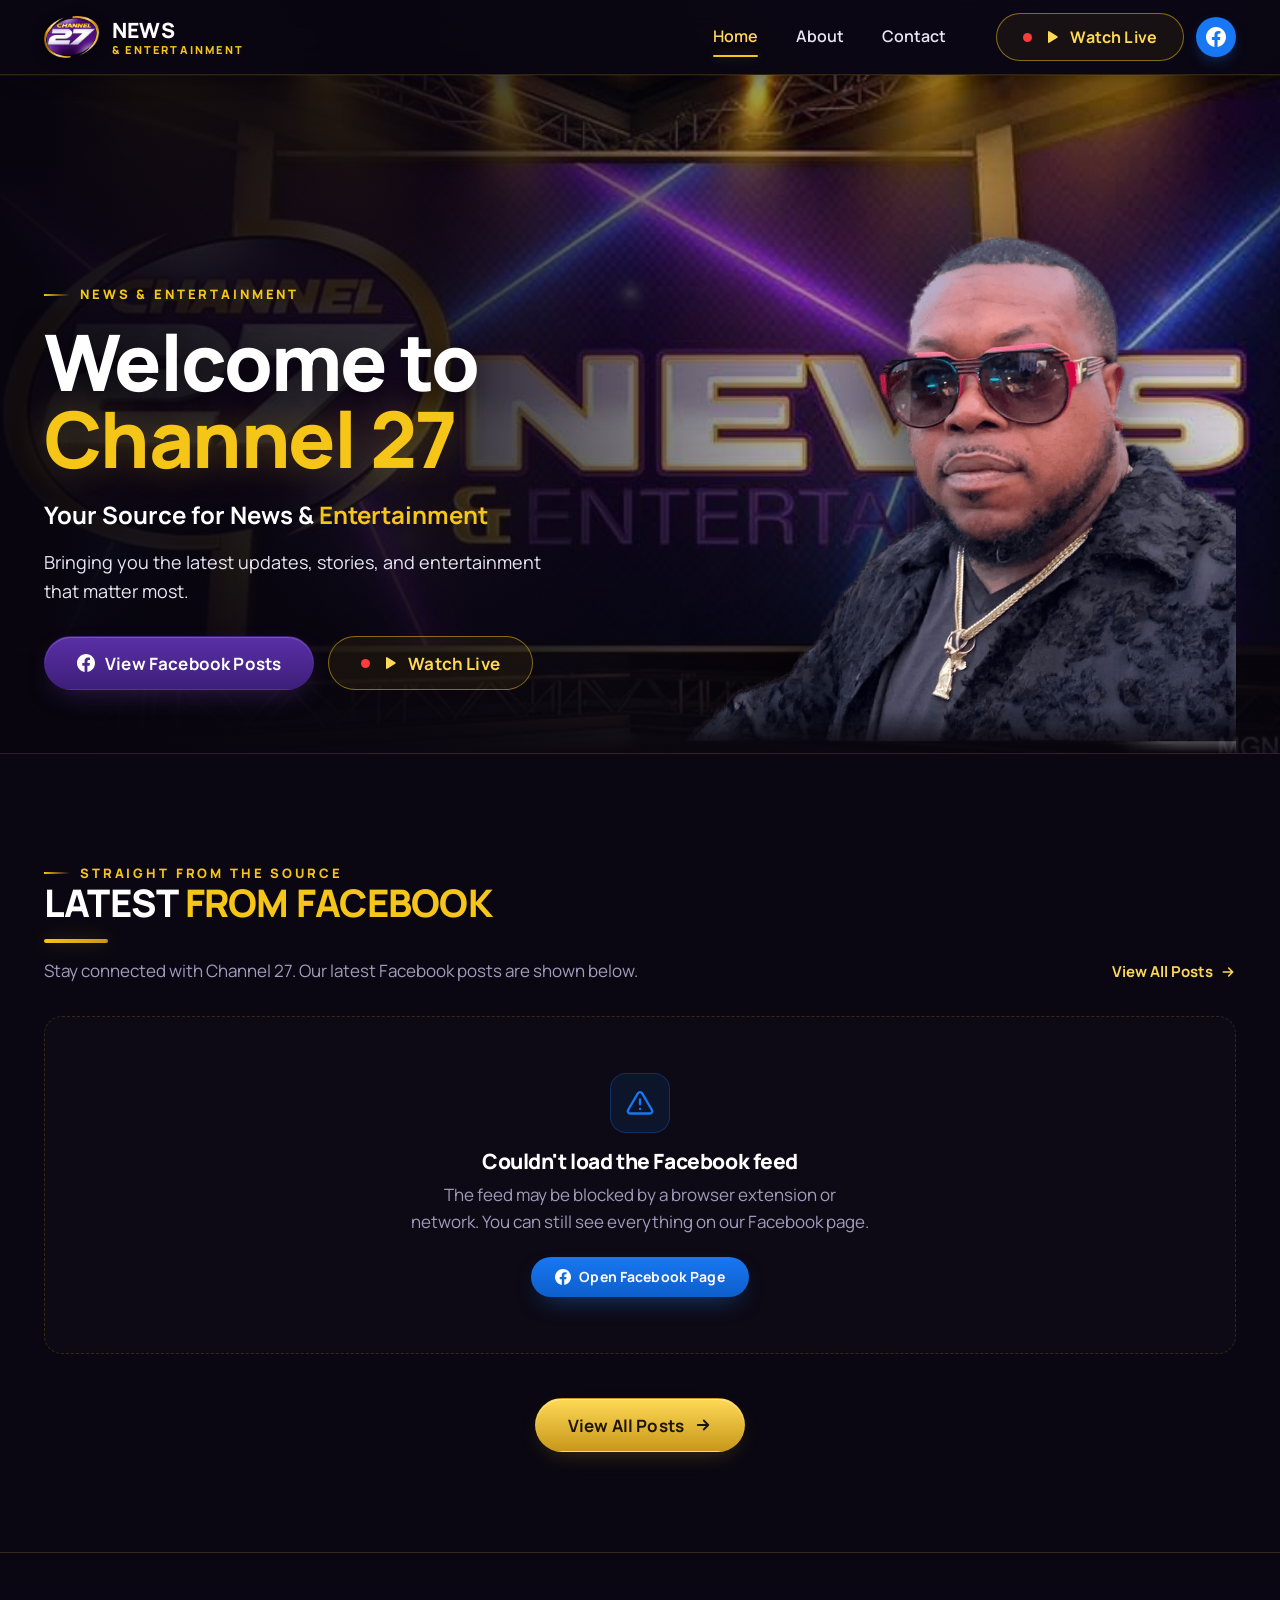
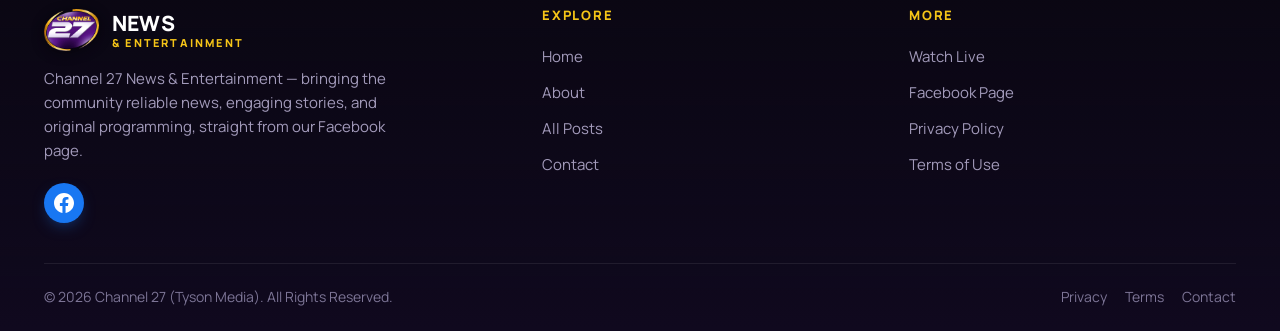
==== commit 2984ed32: "feat: add Facebook Page OAuth + public page API, Pages Functions backend, auth UI" ====
--- a/index.html
+++ b/index.html
@@ -88,6 +88,7 @@
   <div id="site-footer"></div>
 
   <script src="js/config.js"></script>
+  <script src="js/auth.js"></script>
   <script src="js/components.js"></script>
   <script src="js/main.js"></script>
   <script>
--- a/css/styles.css
+++ b/css/styles.css
@@ -996,4 +996,145 @@
   .hero-actions .btn { flex: 1 1 auto; }
   .footer-bottom { flex-direction: column; align-items: flex-start; }
   .about-stats { gap: 22px; }
-}
+  .auth-btn-connect { padding: 8px 14px; font-size: 13px; }
+  .auth-btn-connect span { display: none; }
+  .auth-badge-name { display: none; }
+}
+
+/* ============================================================================
+   AUTH — Facebook Page Connect UI
+   ========================================================================== */
+.auth-slot {
+  display: flex;
+  align-items: center;
+  gap: 10px;
+}
+
+.auth-slot-mobile {
+  margin-top: 14px;
+  justify-content: center;
+}
+
+/* Connect button */
+.auth-btn-connect {
+  display: inline-flex;
+  align-items: center;
+  gap: 8px;
+  padding: 10px 18px;
+  border-radius: 999px;
+  font-size: 14px;
+  font-weight: 700;
+  font-family: var(--font);
+  background: linear-gradient(180deg, var(--fb), var(--fb-deep));
+  color: #fff;
+  border: none;
+  cursor: pointer;
+  transition: transform .18s var(--ease), box-shadow .25s var(--ease);
+  white-space: nowrap;
+}
+
+.auth-btn-connect:hover {
+  transform: translateY(-2px);
+  box-shadow: 0 10px 26px -12px rgba(24, 119, 242, .7);
+}
+
+.auth-btn-connect svg {
+  width: 16px;
+  height: 16px;
+  flex-shrink: 0;
+}
+
+/* Connected badge */
+.auth-badge {
+  display: inline-flex;
+  align-items: center;
+  gap: 8px;
+  padding: 8px 14px;
+  border-radius: 999px;
+  font-size: 13px;
+  font-weight: 600;
+  font-family: var(--font);
+  color: #b9f5cf;
+  background: rgba(46, 160, 90, .12);
+  border: 1px solid rgba(70, 200, 120, .35);
+  white-space: nowrap;
+}
+
+.auth-badge svg {
+  width: 14px;
+  height: 14px;
+  flex-shrink: 0;
+  color: #2ea05a;
+}
+
+.auth-badge-name {
+  max-width: 140px;
+  overflow: hidden;
+  text-overflow: ellipsis;
+}
+
+/* Disconnect button */
+.auth-btn-disconnect {
+  display: inline-flex;
+  align-items: center;
+  justify-content: center;
+  width: 30px;
+  height: 30px;
+  border-radius: 999px;
+  border: 1px solid var(--border-soft);
+  background: transparent;
+  color: var(--muted-2);
+  cursor: pointer;
+  transition: color .18s var(--ease), border-color .18s var(--ease);
+  padding: 0;
+  flex-shrink: 0;
+}
+
+.auth-btn-disconnect:hover {
+  color: #ff6b6b;
+  border-color: rgba(255, 107, 107, .4);
+}
+
+.auth-btn-disconnect svg {
+  width: 14px;
+  height: 14px;
+}
+
+/* Auth skeleton loading */
+.auth-skel {
+  display: inline-block;
+  background: var(--muted-3, rgba(255, 255, 255, .06));
+  animation: pulse 1.5s ease-in-out infinite;
+}
+
+@keyframes pulse {
+  0%, 100% { opacity: .5; }
+  50% { opacity: 1; }
+}
+
+/* Reconnect prompt in feed */
+.feed-state .btn-fb {
+  display: inline-flex;
+  align-items: center;
+  gap: 8px;
+  padding: 12px 24px;
+  border-radius: 999px;
+  background: linear-gradient(180deg, var(--fb), var(--fb-deep));
+  color: #fff;
+  font-size: 14px;
+  font-weight: 700;
+  font-family: var(--font);
+  border: none;
+  cursor: pointer;
+  transition: transform .18s var(--ease), box-shadow .25s var(--ease);
+}
+
+.feed-state .btn-fb:hover {
+  transform: translateY(-2px);
+  box-shadow: 0 10px 26px -12px rgba(24, 119, 242, .7);
+}
+
+.feed-state .btn-fb svg {
+  width: 16px;
+  height: 16px;
+}
